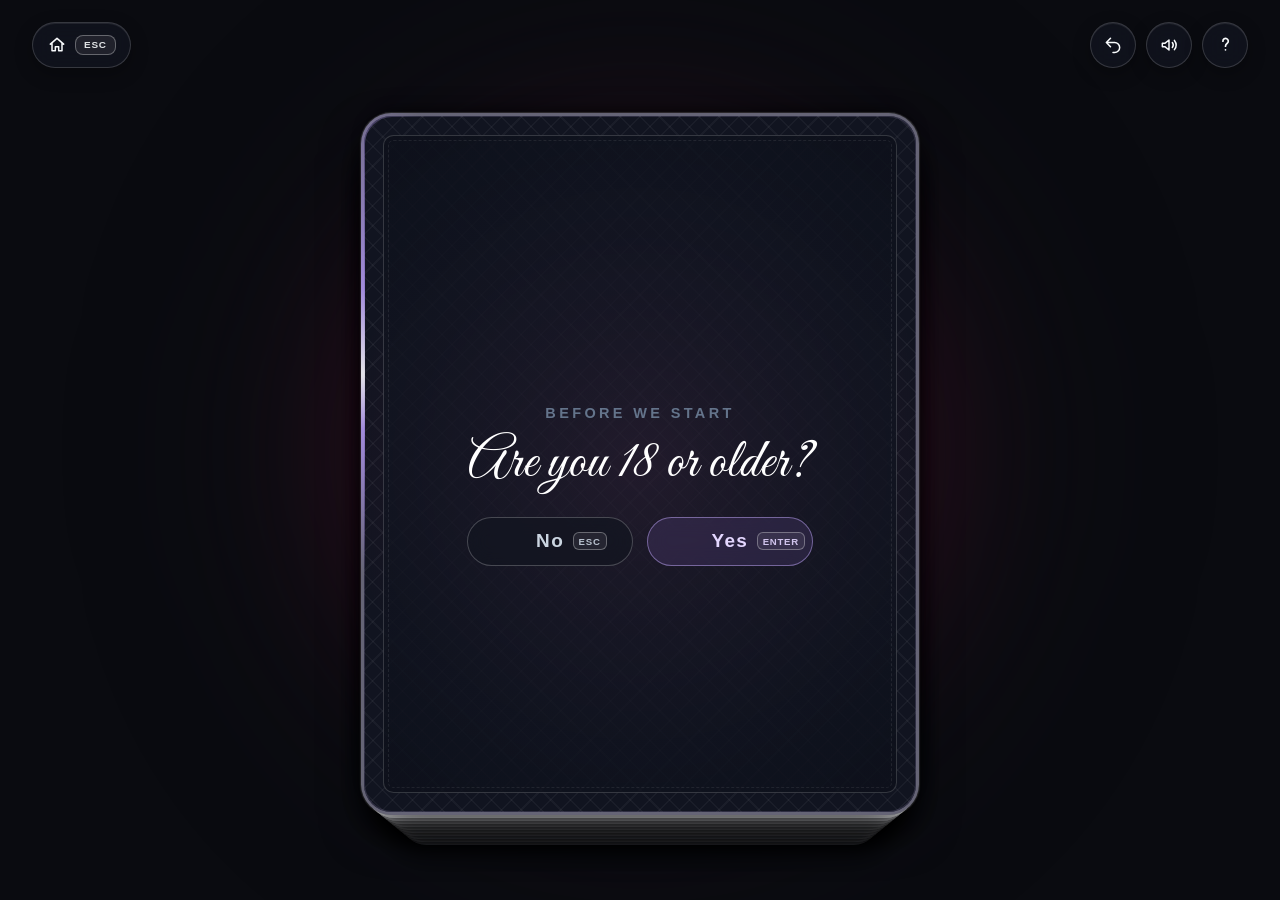
==== index.html @ dd9c55d2 "Rewrite the Shots & Dares How to Play row around the group's own stake The stake is whatever the tab" ====
<!DOCTYPE html>
<html lang="en">
<head>
  <meta charset="UTF-8">
  <meta name="viewport" content="width=device-width, initial-scale=1.0, maximum-scale=1.0, user-scalable=no, viewport-fit=cover">
  <title>Never Have AI ever • Tinder Swipe Edition</title>
  <meta name="theme-color" content="#0a0b10">
  <meta name="apple-mobile-web-app-capable" content="yes">
  <meta name="apple-mobile-web-app-status-bar-style" content="black-translucent">
  <meta name="apple-mobile-web-app-title" content="NeverHaveAI ever">
  <link rel="apple-touch-icon" href="apple-touch-icon.png">
  <link rel="icon" type="image/jpeg" href="favicon.jpeg">
  <link rel="manifest" href="manifest.json">
  <meta property="og:type" content="website">
  <meta property="og:url" content="https://totalvibe.github.io/NeverHaveAIever/">
  <meta property="og:title" content="Never Have AI ever">
  <meta property="og:description" content="A party game for hilarious confessions, wild stories, and unforgettable nights.">
  <meta property="og:image" content="https://totalvibe.github.io/NeverHaveAIever/images/share-preview.jpg">
  <meta property="og:image:type" content="image/jpeg">
  <meta property="og:image:width" content="1200">
  <meta property="og:image:height" content="1200">
  <meta name="twitter:card" content="summary_large_image">
  <meta name="twitter:title" content="Never Have AI ever">
  <meta name="twitter:description" content="A party game for hilarious confessions, wild stories, and unforgettable nights.">
  <meta name="twitter:image" content="https://totalvibe.github.io/NeverHaveAIever/images/share-preview.jpg">
  <link rel="preconnect" href="https://fonts.googleapis.com">
  <link rel="preconnect" href="https://fonts.gstatic.com" crossorigin>
  <link href="https://fonts.googleapis.com/css2?family=Alex+Brush&family=Baumans&family=Dancing+Script:wght@700&family=Elsie+Swash+Caps:wght@400;900&family=Great+Vibes&display=swap" rel="stylesheet">
  <meta name="description" content="A party game for hilarious confessions, wild stories, and unforgettable nights.">
  <!-- Styles split by component; mobile.css loads last so responsive overrides win -->
  <link rel="stylesheet" href="base.css?v=163">
  <link rel="stylesheet" href="cards.css?v=154">
  <link rel="stylesheet" href="piles.css?v=237">
  <link rel="stylesheet" href="mobile.css?v=178">
</head>
<body class="game-waiting">

  <!-- Dynamic Ambient Glow Background -->
  <div class="ambient-glow" id="ambient-glow"></div>

  <div class="cheers-overlay" id="cheers-overlay" aria-hidden="true">
    <img class="cheers-image cheers-counterpart" src="images/angel.webp" alt="">
    <img class="cheers-image cheers-devil" src="images/devil.webp" alt="">
  </div>

  <!-- Particle Confetti Canvas -->
  <canvas id="confetti-canvas"></canvas>

  <!-- Top Navigation Bar -->
  <header class="app-header">
    <div class="header-nav">
      <button class="icon-btn home-btn" id="home-btn" type="button" title="Home: choose a game (Esc)" aria-label="Home: choose a game (Esc)">
        <svg viewBox="0 0 24 24" aria-hidden="true">
          <path d="M4 11 12 4l8 7M6 10v9h4v-5h4v5h4v-9" />
        </svg>
        <kbd class="key-cue">ESC</kbd>
      </button>
    </div>

    <div class="header-actions">
      <div id="toast" role="status" aria-live="polite"></div>
      <button class="icon-btn" id="undo-btn" title="Undo previous card (Z)" aria-label="Undo previous card">
        <svg viewBox="0 0 24 24" aria-hidden="true">
          <path d="M9 14 4 9l5-5M4 9h10a6 6 0 0 1 0 12h-2" />
        </svg>
      </button>

      <!-- Sound Effects Toggle -->
      <button class="icon-btn" id="sound-toggle-btn" title="Toggle Sound (M)" aria-label="Toggle Sound">
        <svg viewBox="0 0 24 24" aria-hidden="true">
          <path d="M4 10v4h3l5 4V6l-5 4H4Z" />
          <path d="M16 9a5 5 0 0 1 0 6M18.5 6.5a9 9 0 0 1 0 11" />
        </svg>
      </button>

      <!-- How to play / info -->
      <button class="icon-btn" id="info-btn" title="How to play" aria-label="How to play">
        <svg viewBox="0 0 24 24" aria-hidden="true">
          <path d="M9.3 8.5a2.8 2.8 0 1 1 4.5 2.2c-1.2.9-1.8 1.4-1.8 3M12 17.5v.1" />
        </svg>
      </button>
    </div>
  </header>

  <!-- Main Game Arena with 4 Directional Emoji Targets & Tinder Card Deck -->
  <main class="game-arena intro-hidden">
    
    <!-- TOP TARGET: 😈 Spicy (Wild, intimate, cheeky secrets) -->
    <button class="target-btn target-top" id="target-top" title="Drag UP or Tap for Spicy & Wild">
      <span class="arrow-indicator">▲</span>
      <span class="emoji">😈</span>
      <span class="label">Spicy</span>
    </button>

    <!-- LEFT TARGET: 😳 Awkward & Cringe -->
    <button class="target-btn target-left" id="target-left" title="Drag LEFT or Tap for Awkward & Cringe">
      <span class="emoji">😳</span>
      <span class="label">Cringe</span>
      <span class="arrow-indicator">◄</span>
    </button>

    <!-- CENTER: Tinder-Style Interactive Card Deck -->
    <div class="card-stack" id="card-stack">
      <!-- Cards rendered and animated dynamically via app.js -->
    </div>

    <!-- Shot dare time: intro, timed sentences, then the dare choice -->
    <div class="shot-wrap" id="shot-wrap">
      <div class="shot-slot" id="shot-slot">
      </div>
      <div class="shot-dares" id="shot-dares" hidden>
        <p class="shot-dares-title">Pick a dare</p>
        <div class="shot-dare-row">
          <div class="shot-dare" role="button" tabindex="0" aria-label="Dare card 1">
            <span class="shot-dare-inner">
              <span class="shot-dare-back" aria-hidden="true"><span class="dare-back-emoji"></span></span>
              <span class="shot-dare-front"><span class="shot-dare-text"></span><button class="dare-again" type="button"><kbd class="key-cue">SPACE</kbd><svg viewBox="0 0 24 24" aria-hidden="true"><path d="M5 4h14l-2 17H7z" /><path d="M6.3 9.5h11.4" /></svg><span>Pick again: 1 shot</span></button></span>
            </span>
          </div>
          <div class="shot-dare" role="button" tabindex="0" aria-label="Dare card 2">
            <span class="shot-dare-inner">
              <span class="shot-dare-back" aria-hidden="true"><span class="dare-back-emoji"></span></span>
              <span class="shot-dare-front"><span class="shot-dare-text"></span><button class="dare-again" type="button"><kbd class="key-cue">SPACE</kbd><svg viewBox="0 0 24 24" aria-hidden="true"><path d="M5 4h14l-2 17H7z" /><path d="M6.3 9.5h11.4" /></svg><span>Pick again: 1 shot</span></button></span>
            </span>
          </div>
          <div class="shot-dare" role="button" tabindex="0" aria-label="Dare card 3">
            <span class="shot-dare-inner">
              <span class="shot-dare-back" aria-hidden="true"><span class="dare-back-emoji"></span></span>
              <span class="shot-dare-front"><span class="shot-dare-text"></span><button class="dare-again" type="button"><kbd class="key-cue">SPACE</kbd><svg viewBox="0 0 24 24" aria-hidden="true"><path d="M5 4h14l-2 17H7z" /><path d="M6.3 9.5h11.4" /></svg><span>Pick again: 1 shot</span></button></span>
            </span>
          </div>
        </div>
      </div>
    </div>

    <!-- Start bar: CUSTOMIZE and START, shared by all three games while waiting at the intro card.
         The mode's own in-game controls (arrows pill, classic keys) appear once START is pressed. -->
    <div class="shot-controls">
        <div class="next-pill dare-pill" id="dare-pill" role="group" aria-label="Choose a dare" hidden>
          <button class="next-arrow" type="button" id="dare-prev" aria-label="Previous dare">
            <svg viewBox="0 0 24 24" aria-hidden="true"><path d="M15 6l-6 6 6 6" /></svg>
          </button>
          <button class="next-arrow" type="button" id="dare-pick"><kbd class="key-cue">SPACE</kbd><span>Pick</span></button>
          <button class="next-arrow" type="button" id="dare-next" aria-label="Next dare">
            <svg viewBox="0 0 24 24" aria-hidden="true"><path d="M9 6l6 6-6 6" /></svg>
          </button>
        </div>
        <div class="shot-actions is-split" id="shot-actions">
          <button class="customise-btn shot-customise" id="shot-customise" type="button">
            <svg viewBox="0 0 24 24" aria-hidden="true">
              <path d="M12 2.8 13.9 9l6.3 2-6.3 2-1.9 6.2L10.1 13 3.8 11l6.3-2L12 2.8Z" />
              <path d="m19 14 .9 2.4 2.3.8-2.3.8L19 20.5l-.8-2.5-2.4-.8 2.4-.8.8-2.4Z" />
            </svg>
            <span>CUSTOMIZE</span>
            <kbd class="key-cue">ENTER</kbd>
          </button>
          <button class="btn-primary shot-action" id="shot-action" type="button"><kbd class="key-cue">SPACE</kbd><span class="btn-label">START</span></button>
        </div>
    </div>

    <!-- Who most likely: minimal arrows at the bottom right, same as a swipe left or right.
         Indeed lives on the card itself (Enter); Next answers to Space or →. -->
    <div class="next-pill" id="next-pill" role="group" aria-label="Move through the cards">
      <button class="next-arrow" type="button" data-dir="left" aria-label="Undo">
        <svg viewBox="0 0 24 24" aria-hidden="true"><path d="M15 6l-6 6 6 6" /></svg>
        <span>Undo</span>
      </button>
      <button class="next-arrow" type="button" data-dir="right" id="pill-next" aria-label="Next card (Space or →)">
        <kbd class="key-cue">SPACE</kbd>
        <span>Next</span>
        <svg viewBox="0 0 24 24" aria-hidden="true"><path d="M9 6l6 6-6 6" /></svg>
      </button>
    </div>

    <!-- RIGHT TARGET: 🥳 Party & Chaos -->
    <button class="target-btn target-right" id="target-right" title="Drag RIGHT or Tap for Party & Chaos">
      <span class="emoji">🥳</span>
      <span class="label">Party</span>
      <span class="arrow-indicator">►</span>
    </button>

    <!-- BOTTOM TARGET: 😇 Wholesome & Quirky -->
    <button class="target-btn target-bottom" id="target-bottom" title="Drag DOWN or Tap for Wholesome & Quirky">
      <span class="arrow-indicator">▼</span>
      <span class="emoji">😇</span>
      <span class="label">Wholesome</span>
    </button>
  </main>

  <!-- Classic on widescreen only: the random-card button, bottom left -->
  <div class="classic-keys" aria-hidden="false">
    <button class="classic-random" id="classic-random" type="button">
      <kbd class="kbd">SPACE</kbd><span>Random card</span>
    </button>
  </div>

  <!-- Info & Game Rules Modal -->
  <div class="modal-overlay" id="info-modal" data-context="classic">
    <div class="modal-content info-reverse">
      <div class="vector-pattern" aria-hidden="true"></div>
      <div class="info-reverse-frame">
        <button class="modal-close" id="close-info-btn" type="button" aria-label="Close">✕</button>

        <div class="info-fixed-top">
          <div class="info-reverse-head">
            <div class="crest-diamond" aria-hidden="true">
              <svg viewBox="0 0 24 24">
                <path d="M12 2.8 13.9 9l6.3 2-6.3 2-1.9 6.2L10.1 13 3.8 11l6.3-2L12 2.8Z" />
                <path d="m19 14 .9 2.4 2.3.8-2.3.8L19 20.5l-.8-2.5-2.4-.8 2.4-.8.8-2.4Z" />
              </svg>
            </div>
            <h2 class="info-reverse-title" id="info-modal-title">How to play</h2>
          </div>
        </div>

        <div class="info-scroll">
          <div class="info-cat-list">
            <div class="info-cat info-cat--conversation" data-ctx="deck">
              <div class="info-cat-main">
                <span class="info-cat-emoji" aria-hidden="true">💬</span>
                <div class="info-cat-text">
                  <span class="info-cat-name">Games to kickstart conversations</span>
                  <p>Pick a game, then talk, laugh and find out what your friends have done. The fun happens in the room.</p>
                </div>
              </div>
            </div>

            <div class="info-cat info-cat--classic" data-ctx="classic">
              <div class="info-cat-main">
                <span class="info-cat-emoji" aria-hidden="true">🎲</span>
                <div class="info-cat-text">
                  <span class="info-cat-name">Classic Never Have I Ever</span>
                  <p>Read each card out loud: "Never have I ever...". If you have done it, own it, tap Done It and tell the story.</p>
                </div>
              </div>
            </div>

            <div class="info-cat info-cat--mostlikely" data-ctx="most-likely">
              <div class="info-cat-main">
                <span class="info-cat-emoji" aria-hidden="true">🎲</span>
                <div class="info-cat-text">
                  <span class="info-cat-name">Who's Most Likely</span>
                  <p>A card asks "Who's most likely to...". Everyone points at the person it fits best, then swipe or use the arrows to go on.</p>
                </div>
              </div>
            </div>

            <div class="info-cat info-cat--shotgame" data-ctx="shot-dare">
              <div class="info-cat-main">
                <span class="info-cat-emoji" aria-hidden="true">🎲</span>
                <div class="info-cat-text">
                  <span class="info-cat-name">Shots &amp; Dares</span>
                  <p>The group agrees what every hit costs — 5 shots, 3 sips, 4 candies, whatever you decide together. When the goal is reached, tap SOMEONE LOST! and the loser picks a dare from three cards, then pays the stake.</p>
                </div>
              </div>
            </div>

            <div class="info-cat info-cat--install" id="info-install-row" data-ctx="deck classic most-likely shot-dare">
              <div class="info-cat-main">
                <span class="info-cat-emoji" aria-hidden="true">📲</span>
                <div class="info-cat-text">
                  <span class="info-cat-name">Get the full app experience</span>
                  <p>Android: tap Install app, or ⋮ then Add to Home screen.<br>
                    iPhone: Share, then Add to Home Screen.</p>
                  <button class="info-install-btn" id="info-install-btn" type="button" hidden>Install app</button>
                </div>
              </div>
            </div>

            <div class="info-cat info-cat--tap" data-ctx="deck classic most-likely shot-dare">
              <div class="info-cat-main">
                <span class="info-cat-emoji" aria-hidden="true">👆🏼</span>
                <div class="info-cat-text">
                  <span class="info-cat-name">Tap or Swipe</span>
                  <p id="info-tap-text"></p>
                </div>
              </div>
            </div>

            <div class="info-cat info-cat--keys" data-ctx="deck classic most-likely shot-dare">
              <div class="info-cat-main">
                <span class="info-cat-emoji" aria-hidden="true">💻</span>
                <div class="info-cat-text">
                  <span class="info-cat-name">Keyboard</span>
                  <p id="info-keys-text"></p>
                </div>
              </div>
            </div>

            <div class="info-cat info-cat--responsible" data-ctx="deck classic most-likely shot-dare">
              <div class="info-cat-main">
                <span class="info-cat-emoji" aria-hidden="true">🥤</span>
                <div class="info-cat-text">
                  <span class="info-cat-name">Drink responsibly</span>
                  <p>Pace yourself, drink water in between, and skip anything that doesn't feel right. Nobody has to drink.</p>
                </div>
              </div>
            </div>

          </div>

          <p class="info-attribution">© 2026 Molleví · <a href="https://www.mollevi.com" target="_blank" rel="noopener noreferrer">mollevi.com</a> · <a href="privacy.html">Privacy</a></p>
        </div>

        <div class="info-modal-actions">
          <button class="btn-primary info-customise-btn" id="info-customise-btn" type="button">
            <svg viewBox="0 0 24 24" aria-hidden="true">
              <path d="M12 2.8 13.9 9l6.3 2-6.3 2-1.9 6.2L10.1 13 3.8 11l6.3-2L12 2.8Z" />
              <path d="m19 14 .9 2.4 2.3.8-2.3.8L19 20.5l-.8-2.5-2.4-.8 2.4-.8.8-2.4Z" />
            </svg>
            <span>CUSTOMIZE</span>
            <kbd class="key-cue">ENTER</kbd>
          </button>
          <button class="btn-primary" id="info-lets-play-btn" type="button">
            <span>LET'S PLAY!</span>
            <kbd class="key-cue">SPACE</kbd>
          </button>
        </div>
      </div>
    </div>
  </div>

  <!-- Deck screen: choose a game (after the age question, and from Home). Arrow keys pick, PLAY starts. -->
  <div class="modal-overlay deck-screen" id="mode-modal" role="dialog" aria-modal="true" aria-labelledby="deck-title">
    <div class="vector-pattern deck-bg" aria-hidden="true"></div>
    <div class="deck-topbar">
      <button class="icon-btn deck-sound-btn" id="deck-sound-btn" type="button" title="Toggle Sound (M)" aria-label="Toggle Sound"></button>
      <button class="icon-btn" id="deck-info-btn" type="button" title="How to play" aria-label="How to play">
        <svg viewBox="0 0 24 24" aria-hidden="true"><path d="M9.3 8.5a2.8 2.8 0 1 1 4.5 2.2c-1.2.9-1.8 1.4-1.8 3M12 17.5v.1" /></svg>
      </button>
    </div>
    <div class="deck-inner">
      <div class="deck-hero">
        <div class="crest-diamond deck-crest" aria-hidden="true">
          <svg viewBox="0 0 24 24">
            <path d="M12 2.8 13.9 9l6.3 2-6.3 2-1.9 6.2L10.1 13 3.8 11l6.3-2L12 2.8Z" />
            <path d="m19 14 .9 2.4 2.3.8-2.3.8L19 20.5l-.8-2.5-2.4-.8 2.4-.8.8-2.4Z" />
          </svg>
        </div>
        <div class="emblem-title deck-hero-title" id="deck-title">
          <span class="cursive-line">Never Have</span>
          <span class="cursive-line">Ai Ever</span>
        </div>
      </div>
      <p class="deck-caption">Choose your game</p>
      <div class="deck-list" role="group" aria-label="Game decks">
        <div class="deck-tile">
          <div class="mode-option deck-option" role="button" tabindex="0" data-mode="classic" aria-pressed="true">
            <span class="vector-pattern deck-option-bg" aria-hidden="true"></span>
            <span class="deck-frame" aria-hidden="true"></span>
            <span class="deck-emoji" aria-hidden="true">🍻</span>
            <span class="deck-text">
              <span class="mode-name">Classic</span>
              <span class="mode-desc">Drink if <strong>you've</strong> done it,<br>the perfect icebreaker game.</span>
            </span>
          </div>
        </div>
        <div class="deck-tile">
          <div class="mode-option deck-option" role="button" tabindex="0" data-mode="most-likely" aria-pressed="false">
            <span class="vector-pattern deck-option-bg" aria-hidden="true"></span>
            <span class="deck-frame" aria-hidden="true"></span>
            <span class="deck-emoji" aria-hidden="true">🎯</span>
            <span class="deck-text">
              <span class="mode-name">Who's Most<br>Likely</span>
              <span class="mode-desc">The majority selects who<br>drinks by pointing at them.</span>
            </span>
          </div>
        </div>
        <div class="deck-tile">
          <div class="mode-option deck-option" role="button" tabindex="0" data-mode="shot-dare" aria-pressed="false">
            <span class="vector-pattern deck-option-bg" aria-hidden="true"></span>
            <span class="deck-frame" aria-hidden="true"></span>
            <span class="deck-emoji" aria-hidden="true">🍶</span>
            <span class="deck-text">
              <span class="mode-name">Shots &amp;<br>Dares</span>
              <span class="mode-desc">The group sets the shot goal.<br>Reach it, and the dare begins.</span>
            </span>
          </div>
        </div>
      </div>
    </div>
    <div class="deck-footer">
      <button class="btn-primary deck-play" id="mode-start-btn" type="button"><kbd class="key-cue">SPACE</kbd><span>SELECT</span></button>
    </div>
  </div>

  <div class="modal-overlay" id="customise-modal" role="dialog" aria-modal="true" aria-labelledby="customise-modal-title">
    <div class="modal-content customise-modal-content info-reverse">
      <div class="vector-pattern" aria-hidden="true"></div>
      <div class="info-reverse-frame customise-frame">
      <button class="modal-close customise-modal-close" type="button" aria-label="Close">✕</button>
      <div class="customise-scroll">
      <div class="info-reverse-head">
        <div class="crest-diamond" aria-hidden="true">
          <svg viewBox="0 0 24 24">
            <path d="M12 2.8 13.9 9l6.3 2-6.3 2-1.9 6.2L10.1 13 3.8 11l6.3-2L12 2.8Z" />
            <path d="m19 14 .9 2.4 2.3.8-2.3.8L19 20.5l-.8-2.5-2.4-.8 2.4-.8.8-2.4Z" />
          </svg>
        </div>
        <h2 class="info-reverse-title" id="customise-modal-title">Who is playing?</h2>
      </div>
      <div class="customise-audience-grid" role="group" aria-label="Preview audience options">
        <button class="customise-audience-option" type="button" aria-pressed="false">Mostly men</button>
        <button class="customise-audience-option" type="button" aria-pressed="false">Mostly women</button>
        <button class="customise-audience-option" type="button" aria-pressed="false">LGBTQ+</button>
        <button class="customise-audience-option" type="button" aria-pressed="false">Couples</button>
        <button class="customise-audience-option" type="button" aria-pressed="false">Coworkers</button>
        <button class="customise-audience-option" type="button" aria-pressed="false">Family</button>
      </div>
      <div class="customise-level-control">
        <div class="customise-level-heading">
          <label for="customise-level-slider">Card intensity</label>
        </div>
        <div class="customise-level-slider-wrap">
          <div class="customise-level-track" aria-hidden="true"></div>
          <input class="customise-level-slider" id="customise-level-slider" type="range" min="0" max="2" step="1" value="1" aria-valuetext="Spicy">
          <span class="customise-level-thumb" aria-hidden="true">😈</span>
        </div>
        <div class="customise-level-options" aria-hidden="true">
          <div class="customise-level-option" data-level="cheeky">
            <span>Cheeky</span>
          </div>
          <div class="customise-level-option is-current" data-level="spicy">
            <span>Spicy</span>
          </div>
          <div class="customise-level-option" data-level="unhinged">
            <span>Unhinged</span>
          </div>
        </div>
      </div>
      <label class="customise-description-label" for="customise-group-description">Describe your group</label>
      <div class="customise-description-wrap">
        <textarea class="customise-group-description" id="customise-group-description" rows="2" maxlength="70" placeholder=""></textarea>
      </div>
      <p class="customise-preview-note">Your group description is never saved or sent anywhere.</p>
      </div>
      <div class="customise-actions">
        <button class="customise-skip-btn" type="button"><span>Skip</span><kbd class="key-cue">DEL</kbd></button>
        <button class="btn-primary customise-modal-done" type="button">
        <svg class="customise-save-sparkle" viewBox="0 0 24 24" aria-hidden="true">
          <path d="M12 2.8 13.9 9l6.3 2-6.3 2-1.9 6.2L10.1 13 3.8 11l6.3-2L12 2.8Z" />
          <path d="m19 14 .9 2.4 2.3.8-2.3.8L19 20.5l-.8-2.5-2.4-.8 2.4-.8 2.4Z" />
        </svg>
        <span>SAVE AND PLAY</span>
        <kbd class="key-cue">ENTER</kbd>
        </button>
      </div>
      </div>
      </div>
    </div>

  <!-- Fade to Black Transition Curtain -->
  <div class="screen-fade-curtain" id="screen-fade-curtain" aria-hidden="true"></div>

  <script type="module" src="app.js?v=123"></script>
</body>
</html>
---- base.css ----
/*
 * base.css - foundation: tokens/reset, app shell (header, arena, target buttons),
 * toasts, modals & pop-ups (How to Play / Customise), confetti, and desktop scaling.
 * Loaded first; mobile.css loads last so responsive overrides stay intact.
 */

/* Modern Tinder-style UI for Never Have I Ever • Clean Minimalist Mobile-First Edition */

:root {
  --bg-dark: #0a0b10;
  --bg-card: #151824;
  --bg-card-border: rgba(255, 255, 255, 0.22);
  --text-main: #f8fafc;
  --text-muted: #94a3b8;
  --text-dim: #64748b;
  
  /* Category Colors */
  --color-spicy: #ff2d75;
  --color-spicy-glow: rgba(255, 45, 117, 0.45);
  --color-cringe: #ff922b;
  --color-cringe-glow: rgba(255, 146, 43, 0.45);
  --color-party: #20c997;
  --color-party-glow: rgba(32, 201, 151, 0.45);
  --color-wholesome: #748ffc;
  --color-wholesome-glow: rgba(116, 143, 252, 0.45);

  --font-sans: -apple-system, BlinkMacSystemFont, "SF Pro Display", "Segoe UI", Roboto, Helvetica, Arial, sans-serif;
  /* Softer than a literal mobile-proportion match (~5% of card width on big
     screens); goes up from mobile but stays clearly less round than before */
  --radius-card: clamp(22px, 3.4vmin, 68px);
  /* Prominent card/button stroke (~0.6% of a mobile card). Thin 1px accents stay in px */
  --stroke-card: clamp(2px, 0.4vmin, 9px);
  --radius-pill: 9999px;
  --shadow-card: 0 16px 40px -10px rgba(0, 0, 0, 0.75), 0 0 1px 1px rgba(255, 255, 255, 0.12);

  /* ---- Classic card-corner recipe (the "real-life card" edge) ----
     See design/CARD-CORNER-EFFECT.md for the full layered spec:
     outer stroke + 1px halo, crosshatch texture band, faint solid frame,
     and a discontinuous (dashed) stitch line whose corners pinch tighter
     than the outer radius, like a printed card. */
  --corner-halo: 0 0 1px 1px rgba(255, 255, 255, 0.16);
  --corner-stitch-inset: clamp(6px, 1vmin, 16px);
  --corner-stitch-stroke: clamp(1px, 0.14vmin, 2px);
  --corner-stitch-color: rgba(255, 255, 255, 0.05);
  --corner-stitch-radius: calc(var(--radius-card) - clamp(9px, 1.1vmin, 20px) - var(--corner-stitch-stroke) - 2 * clamp(4px, 0.6vmin, 11px));
  /* Square-corner variants: inner borders pinched into a near-square fit,
     like the stitched corner of a printed card. Floors sit high enough that
     small screens (where 0.9vmin/0.6vmin fall below them) still round the
     inner borders into the tile's 24px outer corner; wider screens resolve
     the fluid/capped values unchanged. */
  --corner-frame-radius-square: clamp(10px, 0.9vmin, 12px);
  --corner-stitch-radius-square: clamp(6px, 0.6vmin, 8px);
  /* Thinner strokes for the recipe's inner lines and for deck-screen cards */
  --stroke-deck: clamp(1.5px, 0.22vmin, 4px);
  --stroke-deck-pile: clamp(1px, 0.15vmin, 2.5px);
  --corner-frame-stroke: clamp(1px, 0.15vmin, 2.5px);

  /* Pop-up type scale: one knob for every pop-up font. Each font is
     calc(var(--popup-type-scale) * clamp(...)); large screens breathe a bit more. */
  --popup-type-scale: 1;

  /* Safe Area Support */
  --sat: env(safe-area-inset-top, 0px);
  --sab: env(safe-area-inset-bottom, 0px);
  --sal: env(safe-area-inset-left, 0px);
  --sar: env(safe-area-inset-right, 0px);
}

* {
  box-sizing: border-box;
  margin: 0;
  padding: 0;
  user-select: none;
  -webkit-user-select: none;
  -webkit-touch-callout: none;
  -webkit-tap-highlight-color: transparent;
}

/* Pop-up type scale knob: slightly larger type on large screens and TVs.
   Every pop-up font multiplies its clamp by this variable, so bumping the
   knob retunes the whole pop-up type at once. */

@media (min-width: 1280px) {
  :root {
    --popup-type-scale: 1.15;
  }
}

html, body {
  width: 100%;
  height: 100%;
  height: 100vh;
  height: 100dvh;
  overflow: hidden;
  overscroll-behavior: none;
}

body {
  font-family: var(--font-sans);
  background-color: var(--bg-dark);
  color: var(--text-main);
  position: fixed;
  top: 0;
  left: 0;
  right: 0;
  bottom: 0;
  display: flex;
  flex-direction: column;
  justify-content: space-between;
  padding-top: var(--sat);
  padding-bottom: var(--sab);
  padding-left: var(--sal);
  padding-right: var(--sar);
}

@keyframes unhinged-screen-shake {
  0%, 100% { transform: translate3d(0, 0, 0); }
  12% { transform: translate3d(-7px, 2px, 0); }
  24% { transform: translate3d(7px, -2px, 0); }
  36% { transform: translate3d(-6px, -1px, 0); }
  48% { transform: translate3d(6px, 2px, 0); }
  60% { transform: translate3d(-4px, -1px, 0); }
  72% { transform: translate3d(4px, 1px, 0); }
  84% { transform: translate3d(-2px, 0, 0); }
}

/* Ambient dynamic background glow */

.ambient-glow {
  position: absolute;
  top: 50%;
  left: 50%;
  transform: translate(-50%, -50%);
  width: 90vmin;
  max-width: 1200px;
  height: 90vmin;
  max-height: 1200px;
  border-radius: 50%;
  background: radial-gradient(circle, rgba(255, 45, 117, 0.16) 0%, rgba(32, 201, 151, 0.08) 50%, transparent 75%);
  filter: blur(85px);
  pointer-events: none;
  z-index: 0;
  transition: background 0.6s cubic-bezier(0.2, 0.8, 0.2, 1);
}

#info-btn svg {
  width: 23px;
  height: 23px;
}

.icon-btn:hover {
  background: rgba(30, 34, 48, 0.84);
  border-color: rgba(255, 255, 255, 0.24);
  box-shadow: 0 8px 22px rgba(0, 0, 0, 0.34), inset 0 1px 0 rgba(255, 255, 255, 0.12);
  transform: scale(1.08);
}

.icon-btn:active {
  transform: scale(0.92);
}

/* =========================================================
   ARENA & RESPONSIVE LATERAL BUTTONS (SPACED ON WIDESCREEN)
   ========================================================= */

.game-arena {
  position: relative;
  flex: 1;
  display: flex;
  align-items: center;
  justify-content: center;
  /* Fills phones; on widescreen it widens with the viewport height so the side targets
     stay generously spaced around the card on monitors and TVs */
  max-width: min(96vw, calc(100dvh * 1.35));
  width: 100%;
  margin: 0 auto;
  padding: clamp(8px, 1.8vh, 16px) clamp(8px, 2vw, 24px);
  z-index: 10;
  perspective: 1200px;
  min-height: 0;
  touch-action: none;
}

/* Directional Target Buttons */

.target-btn {
  --target-dark-gradient: linear-gradient(to bottom, rgba(21, 24, 36, 0), rgba(21, 24, 36, 0.92));
  --target-edge-gradient: linear-gradient(to bottom, rgba(255, 255, 255, 0), rgba(255, 255, 255, 0.95));
  --target-glow: rgba(255, 255, 255, 0.18);
  /* Corners & edges breathe with the viewport, like the cards' radius/stroke variables */
  --radius-target: clamp(16px, 2.2vmin, 52px);
  --stroke-target: clamp(2px, 0.4vmin, 8px);
  position: absolute;
  z-index: 25;
  display: flex;
  flex-direction: column;
  align-items: center;
  justify-content: center;
  gap: 3px;
  background-color: transparent;
  background-image: var(--target-dark-gradient);
  background-clip: padding-box;
  backdrop-filter: blur(14px);
  -webkit-backdrop-filter: blur(14px);
  border: 0 solid transparent;
  border-radius: var(--radius-target);
  padding: 8px 12px;
  cursor: pointer;
  transition: all 0.22s cubic-bezier(0.175, 0.885, 0.32, 1.275);
  box-shadow: 0 6px 20px rgba(0, 0, 0, 0.3);
  touch-action: manipulation;
  isolation: isolate;
}

.game-arena.intro-hidden .target-btn {
  opacity: 0;
  visibility: hidden;
  pointer-events: none;
}

.game-arena.level-up-active .target-top,
.game-arena.level-up-active .target-bottom {
  opacity: 0;
  visibility: hidden;
  pointer-events: none;
}

.game-arena.level-up-active .target-left .emoji,
.game-arena.level-up-active .target-right .emoji {
  color: #fff;
}

.game-arena.intro-revealed .target-top {
  --intro-x: 0px;
  --intro-y: -12px;
  animation-delay: 0ms;
}

.game-arena.intro-revealed .target-right {
  --intro-x: 12px;
  --intro-y: 0px;
  animation-delay: 360ms;
}

.game-arena.intro-revealed .target-bottom {
  --intro-x: 0px;
  --intro-y: 12px;
  animation-delay: 720ms;
}

.game-arena.intro-revealed .target-left {
  --intro-x: -12px;
  --intro-y: 0px;
  animation-delay: 1080ms;
}

@keyframes target-intro-reveal {
  from {
    opacity: 0;
    scale: 0.82;
    translate: var(--intro-x) var(--intro-y);
  }
  to {
    opacity: 1;
    scale: 1;
    translate: 0 0;
  }
}

@keyframes target-intro-hide {
  to {
    opacity: 0;
    scale: 0.9;
  }
}

.target-btn::after {
  position: absolute;
  z-index: -1;
  content: "";
  pointer-events: none;
}

.target-btn::after {
  opacity: 0;
  filter: blur(7px);
  transition: opacity 0.22s ease;
}

.target-btn .emoji {
  /* Fluid with the window: grows boldly on monitors and TVs, mobile untouched */
  font-size: clamp(2.25rem, min(6.8vw, 5.2vh), 6rem);
  line-height: 1;
  transition: transform 0.2s ease;
  filter: drop-shadow(0 2px 4px rgba(0, 0, 0, 0.4));
}

.target-btn .label {
  font-size: clamp(0.72rem, 2vw, 1.6rem);
  font-weight: 700;
  text-transform: uppercase;
  letter-spacing: 0.5px;
  color: var(--text-muted);
  white-space: nowrap;
  transition: color 0.2s ease;
}

.target-btn .arrow-indicator {
  font-size: clamp(0.65rem, 1.5vh, 1.35rem);
  opacity: 0.6;
  color: var(--text-dim);
  transition: all 0.2s ease;
}

@keyframes keyboard-arrow-pop {
  0%, 100% {
    transform: scale(1);
    filter: drop-shadow(0 0 0 transparent);
  }
  38% {
    transform: scale(1.9);
    filter: drop-shadow(0 0 7px var(--target-accent));
  }
}

/* Top & Bottom Targets */

.target-btn.target-top {
  --target-accent: var(--color-spicy);
  --target-dark-gradient: linear-gradient(to bottom, rgba(21, 24, 36, 0), rgba(21, 24, 36, 0.92));
  --target-edge-gradient: linear-gradient(to bottom, rgba(255, 45, 117, 0), rgba(255, 45, 117, 0.95));
  --target-glow: rgba(255, 45, 117, 0.2);
  top: clamp(6px, 1vh, 12px);
  left: 50%;
  transform: translateX(-50%);
  flex-direction: row;
  padding: clamp(6px, 1vh, 8px) clamp(14px, 3vw, 20px);
  gap: 8px;
  border-bottom: var(--stroke-target) solid rgba(255, 45, 117, 0.72);
}

.target-btn.target-top::after {
  right: 18%;
  bottom: clamp(-26px, -1.4vmin, -14px);
  left: 18%;
  height: clamp(22px, 2.2vmin, 54px);
  background: radial-gradient(ellipse at top, var(--target-glow), transparent 72%);
}

.target-btn.target-bottom::after {
  top: clamp(-26px, -1.4vmin, -14px);
  right: 18%;
  left: 18%;
  height: clamp(22px, 2.2vmin, 54px);
  background: radial-gradient(ellipse at bottom, var(--target-glow), transparent 72%);
}

/* Lateral Targets (Cringe & Party): Generously spaced apart on widescreen, snug on mobile */

.target-btn.target-left {
  --target-accent: var(--color-cringe);
  --target-dark-gradient: linear-gradient(to right, rgba(21, 24, 36, 0), rgba(21, 24, 36, 0.92));
  --target-edge-gradient: linear-gradient(to right, rgba(255, 146, 43, 0), rgba(255, 146, 43, 0.95));
  --target-glow: rgba(255, 146, 43, 0.2);
  /* Keep the side targets tucked toward the arena edges across screen sizes. */
  left: clamp(0px, 1.2vw, 18px);
  top: calc(50% - 24px);
  transform: translateY(-50%);
  width: clamp(52px, min(8vw, 13vh), 180px);
  height: clamp(90px, 14vh, 350px);
  padding: clamp(16px, 2.4vh, 56px) 4px;
  border-right: var(--stroke-target) solid rgba(255, 146, 43, 0.72);
  gap: 8px;
}

.target-btn.target-left::after {
  top: 18%;
  right: clamp(-26px, -1.4vmin, -14px);
  bottom: 18%;
  width: clamp(22px, 2.2vmin, 54px);
  background: radial-gradient(ellipse at left, var(--target-glow), transparent 72%);
}

.target-btn.target-right {
  --target-accent: var(--color-party);
  --target-dark-gradient: linear-gradient(to left, rgba(21, 24, 36, 0), rgba(21, 24, 36, 0.92));
  --target-edge-gradient: linear-gradient(to left, rgba(32, 201, 151, 0), rgba(32, 201, 151, 0.95));
  --target-glow: rgba(32, 201, 151, 0.2);
  /* Keep the side targets tucked toward the arena edges across screen sizes. */
  right: clamp(0px, 1.2vw, 18px);
  top: calc(50% - 24px);
  transform: translateY(-50%);
  width: clamp(52px, min(8vw, 13vh), 180px);
  height: clamp(90px, 14vh, 350px);
  padding: clamp(16px, 2.4vh, 56px) 4px;
  border-left: var(--stroke-target) solid rgba(32, 201, 151, 0.72);
  gap: 8px;
}

.target-btn.target-right::after {
  top: 18%;
  bottom: 18%;
  left: clamp(-26px, -1.4vmin, -14px);
  width: clamp(22px, 2.2vmin, 54px);
  background: radial-gradient(ellipse at right, var(--target-glow), transparent 72%);
}

/* Target Hover / Proximity Highlight States */

.target-btn:hover,
.target-btn.highlight {
  border-width: var(--stroke-target);
  border-color: transparent;
  background-image: var(--target-dark-gradient), var(--target-edge-gradient);
  background-origin: padding-box, border-box;
  background-clip: padding-box, border-box;
}

.target-btn:hover {
  transform: scale(1.08);
  border-color: transparent;
}

.target-btn:hover::after {
  opacity: 0.55;
}

.target-btn.highlight::after {
  opacity: 0.75;
}

.target-btn.target-top:hover,
.target-btn.target-top.highlight {
  transform: translateX(-50%) scale(1.15) !important;
}

.target-btn.target-top.highlight .label,
.target-btn.target-top:hover .label { color: var(--color-spicy); }

.target-btn.target-top.highlight .arrow-indicator,
.target-btn.target-top:hover .arrow-indicator { color: var(--target-accent); opacity: 1; }

.target-btn.target-left:hover,
.target-btn.target-left.highlight {
  transform: translateY(-50%) scale(1.15) !important;
}

.target-btn.target-left.highlight .label,
.target-btn.target-left:hover .label { color: var(--color-cringe); }

.target-btn.target-left.highlight .arrow-indicator,
.target-btn.target-left:hover .arrow-indicator { color: var(--target-accent); opacity: 1; }

.target-btn.target-right:hover,
.target-btn.target-right.highlight {
  transform: translateY(-50%) scale(1.15) !important;
}

.target-btn.target-right.highlight .label,
.target-btn.target-right:hover .label { color: var(--color-party); }

.target-btn.target-right.highlight .arrow-indicator,
.target-btn.target-right:hover .arrow-indicator { color: var(--target-accent); opacity: 1; }

.target-btn.target-bottom:hover,
.target-btn.target-bottom.highlight {
  transform: translateX(-50%) scale(1.15) !important;
}

.target-btn.target-bottom.highlight .label,
.target-btn.target-bottom:hover .label { color: var(--color-wholesome); }

.target-btn.target-bottom.highlight .arrow-indicator,
.target-btn.target-bottom:hover .arrow-indicator { color: var(--target-accent); opacity: 1; }

.target-btn:active {
  transform: scale(0.95) !important;
}

.modal-overlay.active {
  opacity: 1;
  pointer-events: auto;
}

/* Used only for instant backdrop handoffs (How to Play to Customize) */

.modal-overlay.no-fade {
  transition: none;
}

/* ===== Screen fade-to-black transition curtain =====
   Lies over everything during deck → game and pop-up → game handovers.
   Its durations are read by fadeTransition() in app.js — keep them in sync
   by editing only here. */

.screen-fade-curtain {
  position: fixed;
  inset: 0;
  width: 100vw;
  height: 100vh;
  height: 100dvh;
  background-color: #06070c;
  z-index: 99999;
  opacity: 0;
  pointer-events: none;
  transition: opacity 0.45s cubic-bezier(0.4, 0, 0.2, 1);
  will-change: opacity;
}

/* The whole transition swallows input — down, black hold and lift — so taps
   can never land on a screen that is still half-covered or mid-swap */

.screen-fade-curtain.is-running {
  pointer-events: auto;
}

.screen-fade-curtain.is-faded {
  opacity: 1;
}

@media (prefers-reduced-motion: reduce) {
  .screen-fade-curtain {
    transition-duration: 0.05s;
  }
}

/* Temporary layer holding the card while it flips out for the customise pop-up.
   Sits above the modal overlay so the flip stays visible. */

.card-flip-stage {
  position: fixed;
  top: 0;
  left: 0;
  width: 100vw;
  height: 100vh;
  height: 100dvh;
  perspective: 1200px;
  pointer-events: none;
  z-index: 101;
}

.modal-content {
  background: #181b29;
  border: 1px solid rgba(255, 255, 255, 0.14);
  border-radius: 24px;
  width: 100%;
  max-width: 480px;
  max-height: 85vh;
  max-height: 85dvh;
  overflow-y: auto;
  -webkit-overflow-scrolling: touch;
  padding: clamp(18px, 4vw, 26px);
  box-shadow: 0 25px 60px rgba(0, 0, 0, 0.8);
  transform: scale(0.92);
  transition: transform 0.25s cubic-bezier(0.175, 0.885, 0.32, 1.275);
}

.customise-modal-content {
  position: relative;
  padding: clamp(22px, 5vw, 30px);
}

.modal-header.customise-modal-header {
  justify-content: flex-start;
  margin: 0 0 clamp(24px, 4vmin, 60px);
}

.customise-modal-header .modal-title {
  color: var(--text-main);
  font-size: calc(var(--popup-type-scale) * clamp(0.82rem, 1.5vmin, 1.25rem));
  font-weight: 700;
}

.customise-modal-content > .customise-modal-close {
  position: absolute;
  top: clamp(10px, 1.4vmin, 22px);
  right: clamp(10px, 1.4vmin, 22px);
  z-index: 2;
  margin: 0;
}

.customise-modal-message {
  margin-bottom: clamp(16px, 2.2vmin, 30px);
  color: var(--text-muted);
  font-size: calc(var(--popup-type-scale) * clamp(0.92rem, 1.7vmin, 1.4rem));
  line-height: 1.55;
}

.customise-audience-grid {
  display: grid;
  grid-template-columns: repeat(3, minmax(0, 1fr));
  gap: clamp(7px, 1vmin, 14px);
  margin-bottom: clamp(28px, 4.6vmin, 72px);
}

.customise-audience-option {
  min-height: clamp(48px, 5.6vmin, 82px);
  padding: clamp(8px, 1.1vmin, 16px) clamp(6px, 0.9vmin, 14px);
  border: 1px solid rgba(198, 173, 255, 0.24);
  border-radius: clamp(12px, 1.5vmin, 24px);
  background: rgba(130, 96, 190, 0.1);
  color: var(--text-muted);
  font: 700 calc(var(--popup-type-scale) * clamp(0.78rem, 1.5vmin, 1.25rem))/1.2 var(--font-sans);
  cursor: pointer;
  transition: background 0.18s ease, border-color 0.18s ease, color 0.18s ease, box-shadow 0.18s ease;
}

.customise-audience-option:hover,
.customise-audience-option:focus-visible {
  border-color: rgba(198, 173, 255, 0.6);
  background: rgba(130, 96, 190, 0.2);
  color: #e4d7ff;
}

.customise-audience-option[aria-pressed="true"] {
  border-color: rgba(198, 173, 255, 0.76);
  background: rgba(130, 96, 190, 0.3);
  color: #f0e9ff;
  box-shadow: 0 0 14px rgba(164, 125, 255, 0.2), inset 0 1px 0 rgba(255, 255, 255, 0.1);
}

/* Selected fields wear the golden-ratio sparkle border. The layers always
   exist (appended once at startup) but only show in the selected state:
   a ticked audience chip, or the description box while it is focused. */

.customise-audience-option,
.customise-description-wrap {
  position: relative;
  overflow: hidden;
}

.customise-audience-option .card-sparkles,
.customise-description-wrap .card-sparkles {
  display: none;
  /* Sparkles must not poke past the fields' rounded corners */
  border-radius: inherit;
}

.customise-audience-option[aria-pressed="true"] .card-sparkles {
  display: block;
}

/* The description sparkles while focused AND whenever it holds text —
   :has(:not(:placeholder-shown)) tests the textarea inside the wrap, the
   .has-text class is set from JS as a fallback for browsers without :has() */
.customise-description-wrap:focus-within .card-sparkles,
.customise-description-wrap:has(.customise-group-description:not(:placeholder-shown)) .card-sparkles,
.customise-description-wrap.has-text .card-sparkles {
  display: block;
}

/* Filled description stays highlighted after the field loses focus */
.customise-description-wrap:has(.customise-group-description:not(:placeholder-shown)) .customise-group-description,
.customise-description-wrap.has-text .customise-group-description {
  border-color: rgba(198, 173, 255, 0.6);
  background: linear-gradient(135deg, rgba(130, 96, 190, 0.14), rgba(8, 10, 18, 0.6) 58%);
  box-shadow: 0 0 14px rgba(164, 125, 255, 0.14), 0 0 22px rgba(164, 125, 255, 0.12), inset 0 1px 0 rgba(255, 255, 255, 0.05);
}

.customise-description-wrap {
  border-radius: clamp(12px, 1.5vmin, 24px);
}

.customise-level-control {
  margin: 0 0 clamp(28px, 4.6vmin, 72px);
  padding: 0;
}

.customise-level-heading {
  display: flex;
  align-items: center;
  justify-content: space-between;
  gap: 12px;
  margin-bottom: clamp(16px, 2.2vmin, 30px);
}

.customise-level-heading label {
  color: var(--text-main);
  font-size: calc(var(--popup-type-scale) * clamp(0.82rem, 1.5vmin, 1.25rem));
  font-weight: 700;
}

/* Touch area covers the whole bar and a little above and below it */

.customise-level-slider {
  display: block;
  position: absolute;
  top: clamp(-12px, -0.9vmin, -7px);
  left: 0;
  width: 100%;
  height: clamp(64px, 7vmin, 112px);
  margin: 0;
  z-index: 1;
  appearance: none;
  -webkit-appearance: none;
  background: transparent;
  accent-color: transparent;
  opacity: 0;
  cursor: pointer;
  touch-action: pan-y;
}

.customise-level-slider-wrap {
  position: relative;
  display: flex;
  align-items: center;
  justify-content: center;
  height: clamp(56px, 7vmin, 112px);
  margin: clamp(8px, 1.1vmin, 18px) clamp(12px, 1.6vmin, 28px) 2px;
}

/* Two copies of the gradient bar stacked: a bottom copy with heavy blur and a
   top copy with lighter blur, so the bar reads as a soft, layered glow */

.customise-level-track {
  position: absolute;
  inset: 0;
  height: clamp(9px, 1vmin, 16px);
  margin: auto 0;
}

.customise-level-track::before,
.customise-level-track::after {
  content: "";
  position: absolute;
  border-radius: var(--radius-pill);
  background: linear-gradient(90deg, #38d9a9 0%, #38d9a9 18%, #9b5de5 42%, #9b5de5 56%, #ff4d4f 82%, #ff4d4f 100%);
  pointer-events: none;
}

.customise-level-track::before {
  inset: -8px -4px;
  filter: blur(26px) saturate(1.3);
  opacity: 0.85;
}

.customise-level-track::after {
  inset: 0;
  border: 1px solid rgba(255, 255, 255, 0.18);
  box-shadow: inset 0 1px 3px rgba(0, 0, 0, 0.45);
  filter: blur(8px) saturate(1.3);
  opacity: 0.9;
}

.customise-level-slider::-webkit-slider-runnable-track {
  height: 9px;
  border: 1px solid transparent;
  border-radius: var(--radius-pill);
  background: transparent;
}

.customise-level-slider::-moz-range-track {
  height: 9px;
  border: 1px solid transparent;
  border-radius: var(--radius-pill);
  background: transparent;
}

.customise-level-slider::-moz-range-progress {
  border: 0;
  background: transparent;
}

.customise-level-slider::-webkit-slider-thumb {
  width: clamp(22px, 2.6vmin, 40px);
  height: clamp(22px, 2.6vmin, 40px);
  margin-top: calc((clamp(9px, 1vmin, 16px) - clamp(22px, 2.6vmin, 40px)) / 2);
  appearance: none;
  -webkit-appearance: none;
  border: 0;
  border-radius: 50%;
  background: transparent;
}

.customise-level-slider::-moz-range-thumb {
  box-sizing: border-box;
  width: clamp(22px, 2.6vmin, 40px);
  height: clamp(22px, 2.6vmin, 40px);
  border: 0;
  border-radius: 50%;
  background: transparent;
}

.customise-level-thumb {
  position: absolute;
  top: 50%;
  z-index: 2;
  display: grid;
  width: clamp(56px, 6.8vmin, 116px);
  height: clamp(56px, 6.8vmin, 116px);
  place-items: center;
  border: 0;
  border-radius: 50%;
  /* Frosted glass: a dark tint over a strong backdrop blur */
  background: linear-gradient(145deg, rgba(255, 255, 255, 0.12), rgba(30, 31, 44, 0.55) 48%, rgba(12, 13, 20, 0.65));
  -webkit-backdrop-filter: blur(14px) saturate(1.2);
  backdrop-filter: blur(14px) saturate(1.2);
  box-shadow: 0 0 18px 6px var(--marker-glow, rgba(180, 145, 255, 0.42)), 0 0 36px 12px var(--marker-glow-soft, rgba(164, 125, 255, 0.2));
  font-size: clamp(40px, 4.6vmin, 92px);
  line-height: 1;
  pointer-events: none;
  transform: translate(-50%, -50%);
  transition: left 0.12s ease-out, background 0.18s ease, box-shadow 0.18s ease, font-size 0.2s ease;
}

/* The skull glyph draws larger than the other two, so it's set a little smaller */

.customise-level-thumb.is-unhinged {
  font-size: clamp(34px, 4vmin, 78px);
}

.customise-level-thumb::before {
  position: absolute;
  top: clamp(6px, 0.7vmin, 13px);
  left: clamp(12px, 1.4vmin, 24px);
  width: clamp(26px, 2.9vmin, 52px);
  height: clamp(11px, 1.2vmin, 21px);
  border-radius: 50%;
  background: rgba(255, 255, 255, 0.46);
  content: "";
  filter: blur(5px);
  pointer-events: none;
}

.customise-level-slider:active ~ .customise-level-thumb {
  box-shadow: 0 0 24px 8px var(--marker-glow, rgba(180, 145, 255, 0.55)), 0 0 44px 16px var(--marker-glow-soft, rgba(164, 125, 255, 0.28));
  scale: 1.08;
}

.customise-level-slider:focus-visible ~ .customise-level-thumb {
  outline: 2px solid rgba(198, 173, 255, 0.8);
  outline-offset: 4px;
}

.customise-level-options {
  display: grid;
  grid-template-columns: repeat(3, minmax(0, 1fr));
  align-items: start;
  margin: 0 clamp(12px, 1.6vmin, 28px);
  padding: 0 8px;
  text-align: center;
}

.customise-level-option {
  cursor: pointer;
  position: relative;
  top: 4px;
  color: var(--text-dim);
  font-size: calc(var(--popup-type-scale) * clamp(0.68rem, 1.3vmin, 1.1rem));
  font-weight: 800;
  text-transform: uppercase;
  letter-spacing: 0.5px;
  transition: color 0.18s ease;
}

.customise-level-option.is-current {
  color: var(--text-main);
}

.customise-description-label {
  display: block;
  margin: 0 0 clamp(14px, 1.8vmin, 26px);
  color: var(--text-main);
  font-size: calc(var(--popup-type-scale) * clamp(0.82rem, 1.5vmin, 1.25rem));
  font-weight: 700;
}

.customise-group-description {
  display: block;
  width: 100%;
  min-height: 0;
  resize: none;
  overflow: hidden;
  padding: clamp(15px, 2vmin, 30px) clamp(12px, 1.6vmin, 24px);
  border: 1px solid rgba(198, 173, 255, 0.26);
  border-radius: clamp(12px, 1.5vmin, 24px);
  outline: none;
  background: linear-gradient(135deg, rgba(130, 96, 190, 0.09), rgba(8, 10, 18, 0.55) 58%);
  color: var(--text-main);
  /* A step larger than the label: the description is the pop-up's main input */
  font: 500 calc(var(--popup-type-scale) * clamp(0.95rem, 2.1vmin, 1.7rem))/1.4 var(--font-sans);
  box-shadow: 0 0 14px rgba(164, 125, 255, 0.09), inset 0 1px 0 rgba(255, 255, 255, 0.035);
  transition: border-color 0.18s ease, box-shadow 0.18s ease, background 0.18s ease;
}

.customise-group-description::placeholder {
  color: var(--text-dim);
}

.customise-group-description:focus {
  border-color: rgba(198, 173, 255, 0.78);
  background: linear-gradient(135deg, rgba(130, 96, 190, 0.16), rgba(8, 10, 18, 0.62) 58%);
  box-shadow: 0 0 0 3px rgba(164, 125, 255, 0.13), 0 0 20px rgba(164, 125, 255, 0.2), inset 0 1px 0 rgba(255, 255, 255, 0.05);
}

.customise-preview-note {
  margin: 10px 0 6px;
  color: var(--text-dim);
  font-size: calc(var(--popup-type-scale) * clamp(0.72rem, 1.3vmin, 1.1rem));
  line-height: 1.4;
}

.customise-modal-done {
  position: relative;
  margin-top: 0;
  display: flex;
  justify-content: center;
  align-items: center;
  min-height: clamp(46px, 5.5vmin, 76px);
  padding: clamp(10px, 1.4vmin, 16px) clamp(12px, 1.6vmin, 24px);
  /* The starter cards' CUSTOMIZE purple: glass pill with the lavender border and text */
  border-radius: var(--radius-pill);
  border: 1px solid rgba(198, 173, 255, 0.48);
  background: rgba(130, 96, 190, 0.18);
  color: #e4d7ff;
  box-shadow: none;
}

.customise-modal-done:hover,
.customise-modal-done:focus-visible {
  background: rgba(151, 111, 220, 0.32);
  box-shadow: 0 0 24px rgba(164, 125, 255, 0.4), inset 0 1px 0 rgba(255, 255, 255, 0.18);
}

.btn-primary.customise-modal-done {
  transition: background 0.35s ease, box-shadow 0.35s ease, transform 0.25s ease, opacity 0.25s ease;
}

.customise-save-sparkle {
  position: absolute;
  left: clamp(10px, 1.4vmin, 20px);
  top: 50%;
  transform: translateY(-50%);
  width: clamp(24px, 2.8vmin, 42px);
  height: clamp(24px, 2.8vmin, 42px);
  fill: #f0e9ff;
  filter: drop-shadow(0 0 7px rgba(231, 217, 255, 0.62));
}

.customise-modal-done > span:first-of-type {
  position: absolute;
  left: 50%;
  white-space: nowrap;
  transform: translateX(-50%);
}

.customise-ad-badge {
  position: absolute;
  right: 12px;
  display: inline-flex;
  align-items: center;
  justify-content: center;
  gap: 5px;
  min-width: 54px;
  min-height: clamp(28px, 3.2vmin, 46px);
  padding: clamp(3px, 0.4vmin, 6px) clamp(9px, 1.1vmin, 16px);
  border: 1px solid rgba(255, 255, 255, 0.88);
  border-radius: var(--radius-pill);
  color: #fff;
  font-size: clamp(0.68rem, 1.2vmin, 1rem);
  font-weight: 900;
  letter-spacing: 0.8px;
  line-height: 1;
}

.customise-ad-badge svg {
  width: clamp(11px, 1.2vmin, 18px);
  height: clamp(11px, 1.2vmin, 18px);
  fill: currentColor;
}

.modal-overlay.active .modal-content {
  transform: scale(1);
}

.modal-header {
  display: flex;
  align-items: center;
  justify-content: space-between;
  margin-bottom: 16px;
}

.modal-title {
  font-size: clamp(1.1rem, 3.5vw, 1.25rem);
  font-weight: 800;
}

.modal-close {
  background: rgba(255, 255, 255, 0.08);
  border: none;
  color: var(--text-muted);
  width: clamp(34px, 3.4vmin, 56px);
  height: clamp(34px, 3.4vmin, 56px);
  border-radius: 50%;
  display: flex;
  align-items: center;
  justify-content: center;
  font-size: clamp(1.1rem, 1.5vmin, 1.7rem);
  cursor: pointer;
}

.modal-close:hover {
  background: rgba(255, 255, 255, 0.2);
  color: #fff;
}

/* The ✕ is the first stop in the pop-up's arrow-key rove, so it needs a visible ring */
.modal-close:focus-visible {
  outline: none;
  background: rgba(255, 255, 255, 0.2);
  color: #fff;
  box-shadow: 0 0 0 2px rgba(198, 173, 255, 0.6);
}

.info-reverse-frame {
  position: relative;
  z-index: 1;
  flex: 1 1 auto;
  min-height: 0;
  display: flex;
  flex-direction: column;
  overflow: hidden;
  margin: clamp(9px, 1.1vmin, 20px);
  border: clamp(1.5px, 0.22vmin, 3.5px) solid rgba(255, 255, 255, 0.16);
  border-radius: calc(var(--radius-card) - clamp(9px, 1.1vmin, 20px));
  padding: clamp(25px, 3.2vmin, 52px) clamp(14px, 2.2vmin, 34px) clamp(23px, 3vmin, 48px);
  gap: clamp(14px, 2vmin, 30px);
  background: radial-gradient(circle at 50% 50%, rgba(25, 29, 44, 0.65) 0%, rgba(13, 16, 26, 0.88) 100%);
}

/* Fixed top (title + intro), scrollable list, fixed buttons at the bottom */

.info-fixed-top {
  flex-shrink: 0;
  display: flex;
  flex-direction: column;
  gap: clamp(14px, 2vmin, 30px);
}

.info-scroll {
  flex: 1 1 auto;
  min-height: 0;
  /* Soft fade at both edges so scrolled content dissolves instead of being cut off */
  -webkit-mask-image: linear-gradient(to bottom, transparent 0, #000 16px, #000 calc(100% - 24px), transparent 100%);
  mask-image: linear-gradient(to bottom, transparent 0, #000 16px, #000 calc(100% - 24px), transparent 100%);
  overflow-y: auto;
  overscroll-behavior: contain;
  -webkit-overflow-scrolling: touch;
  touch-action: pan-y;
  /* Padding sits inside the fade, so content is fully visible when at rest */
  padding: 0;
  margin: 0 clamp(-34px, -2.2vmin, -14px);
  display: flex;
  flex-direction: column;
  gap: clamp(10px, 1.4vmin, 18px);
}

.info-reverse-frame > .info-modal-actions {
  flex-shrink: 0;
}

/* The close button sits above the scroll area so taps land on it, not on the list */

.customise-frame > .customise-modal-close {
  z-index: 3;
}

/* Close and Save stay fixed; everything between them scrolls with a faded edge */

.customise-frame {
  display: flex;
  flex-direction: column;
  flex: 1 1 auto;
  min-height: 0;
  overflow: visible;
}

.customise-frame > .customise-modal-done {
  flex-shrink: 0;
}

.customise-frame .info-reverse-head {
  margin-bottom: clamp(30px, 4vmin, 64px);
}

@keyframes finger-cycle {
  0%, 100% { transform: translate(0, 0) rotate(0deg) scale(1); }
  12% { transform: translate(3px, 0) rotate(10deg) scale(1); }
  24% { transform: translate(0, 0) rotate(0deg) scale(1); }
  36% { transform: translate(-3px, 0) rotate(-10deg) scale(1); }
  48% { transform: translate(0, 0) rotate(0deg) scale(1); }
  56% { transform: translate(0, 0) rotate(0deg) scale(1); }
  61% { transform: translate(0, -6px) rotate(0deg) scale(1.12); }
  65% { transform: translate(0, -2px) rotate(0deg) scale(1.04); }
  69%, 100% { transform: translate(0, 0) rotate(0deg) scale(1); }
}

.info-install-btn {
  align-self: flex-start;
  margin-top: clamp(8px, 1.1vmin, 16px);
  padding: clamp(8px, 1.1vmin, 14px) clamp(14px, 1.8vmin, 24px);
  border-radius: var(--radius-pill);
  border: 1px solid rgba(255, 255, 255, 0.3);
  background: rgba(255, 255, 255, 0.1);
  color: #ffffff;
  font-size: calc(var(--popup-type-scale) * clamp(0.8rem, 1.4vmin, 1.1rem));
  font-weight: 700;
  letter-spacing: 0.4px;
  cursor: pointer;
}

.info-reverse-frame > .modal-close {
  position: absolute;
  top: clamp(10px, 1.4vmin, 22px);
  right: clamp(10px, 1.4vmin, 22px);
}

.info-reverse-head {
  display: flex;
  flex-direction: column;
  align-items: center;
  gap: 4px;
}

.info-reverse-head .crest-diamond {
  width: clamp(30px, 3.6vmin, 60px);
  height: clamp(30px, 3.6vmin, 60px);
}

.info-reverse-title {
  font-family: 'Great Vibes', 'Alex Brush', 'Dancing Script', cursive;
  font-weight: 400;
  font-size: calc(var(--popup-type-scale) * clamp(2.2rem, min(8vw, 6.5vmin), 6.2rem));
  line-height: 1.05;
  color: #ffffff;
  text-shadow: 0 0 20px rgba(255, 255, 255, 0.5), 0 2px 10px rgba(0, 0, 0, 0.9);
  transform: rotate(-2deg);
}

.info-cat-list {
  display: flex;
  flex-direction: column;
}

/* Rows are separated by soft lines, not boxes */
/* Every instruction row shares the same height so the list has an even rhythm */

.info-cat {
  display: flex;
  align-items: stretch;
  gap: clamp(10px, 1.4vmin, 18px);
  min-height: clamp(72px, 8vmin, 116px);
  /* Side padding insets the text; the border still runs edge to edge */
  padding: clamp(11px, 1.5vmin, 22px) clamp(18px, 2.2vmin, 34px);
  border-bottom: 1px solid rgba(255, 255, 255, 0.08);
}

.info-cat:last-child {
  border-bottom: 0;
}

.info-cat-main {
  flex: 1;
  min-width: 0;
  display: flex;
  align-items: center;
  gap: clamp(16px, 2.2vmin, 34px);
}

.info-cat-emoji {
  flex-shrink: 0;
  font-size: clamp(2rem, 3.2vmin, 4.6rem);
  line-height: 1;
  filter: drop-shadow(0 2px 4px rgba(0, 0, 0, 0.4));
}

.info-cat-text {
  display: flex;
  flex-direction: column;
  gap: 4px;
  min-width: 0;
}

.info-cat-name {
  font-size: calc(var(--popup-type-scale) * clamp(0.95rem, 1.9vmin, 1.7rem));
  font-weight: 800;
  color: #ffffff;
}

.info-cat-text p {
  font-size: calc(var(--popup-type-scale) * clamp(0.82rem, 1.6vmin, 1.4rem));
  line-height: 1.4;
  color: var(--text-muted);
}

.info-attribution {
  margin: clamp(20px, 2.6vmin, 40px) 0;
  color: var(--text-dim);
  font-size: calc(var(--popup-type-scale) * clamp(0.76rem, 1.2vmin, 1rem));
  text-align: center;
}

.info-attribution a {
  color: var(--text-muted);
  text-decoration: none;
  transition: color 0.18s ease;
}

.info-attribution a:hover,
.info-attribution a:focus-visible {
  color: var(--text-main);
  text-decoration: underline;
}

.info-modal-actions {
  display: grid;
  grid-template-columns: repeat(2, minmax(0, 1fr));
  gap: clamp(10px, 1.4vmin, 18px);
}

.info-modal-actions .btn-primary {
  min-height: clamp(46px, 5.5vmin, 76px);
  display: flex;
  align-items: center;
  justify-content: center;
  gap: 7px;
  padding: clamp(10px, 1.4vmin, 16px) 8px;
  font-size: calc(var(--popup-type-scale) * clamp(0.75rem, min(3.2vw, 1.7vmin), 1.3rem));
}

.info-customise-btn svg {
  position: absolute;
  left: clamp(10px, 1.4vmin, 20px);
  top: 50%;
  transform: translateY(-50%);
  flex: 0 0 auto;
  width: clamp(18px, 2.2vmin, 30px);
  height: clamp(18px, 2.2vmin, 30px);
  fill: currentColor;
  /* Same glowing crest as the starter cards' CUSTOMIZE button */
  filter: drop-shadow(0 0 10px rgba(180, 145, 255, 0.72));
}

.info-customise-btn > span {
  position: absolute;
  left: 50%;
  white-space: nowrap;
  transform: translateX(-50%);
}

.info-reverse:not(.customise-modal-content) .info-customise-btn {
  position: relative;
  /* The starter cards' CUSTOMIZE purple: glass pill with the lavender border and text */
  border-radius: var(--radius-pill);
  border: 1px solid rgba(198, 173, 255, 0.48);
  background: rgba(130, 96, 190, 0.18);
  color: #e4d7ff;
  box-shadow: none;
  transition: background 0.35s ease, box-shadow 0.35s ease, transform 0.25s ease, opacity 0.25s ease;
}

.info-reverse:not(.customise-modal-content) .info-customise-btn:hover,
.info-reverse:not(.customise-modal-content) .info-customise-btn:focus-visible {
  background: rgba(151, 111, 220, 0.32);
  box-shadow: 0 0 24px rgba(164, 125, 255, 0.4), inset 0 1px 0 rgba(255, 255, 255, 0.18);
}

.btn-primary {
  width: 100%;
  padding: 12px;
  border-radius: 14px;
  border: none;
  background: linear-gradient(135deg, #ff2d75, #ff0844);
  color: #fff;
  font-weight: 800;
  font-size: 0.95rem;
  cursor: pointer;
  transition: transform 0.15s ease, opacity 0.15s ease;
}

.btn-primary:hover {
  opacity: 0.95;
  transform: translateY(-1px);
}

.info-reverse:not(.customise-modal-content) .btn-primary {
  transition: background 0.35s ease, box-shadow 0.35s ease, transform 0.25s ease, opacity 0.25s ease;
}

.info-reverse:not(.customise-modal-content) .btn-primary:hover,
.info-reverse:not(.customise-modal-content) .btn-primary:focus-visible {
  background: rgba(255, 255, 255, 0.1);
  border-color: rgba(255, 255, 255, 0.26);
  box-shadow: none;
}

/* Action buttons: LET'S PLAY keeps the dark glassmorphism pill; SAVE AND PLAY wears
   the starter cards' CUSTOMIZE purple (later + more specific than .btn-primary) */

#info-lets-play-btn {
  border-radius: 999px;
  border: 1px solid rgba(255, 255, 255, 0.16);
  background: rgba(18, 21, 32, 0.72);
  color: #fff;
  box-shadow: none;
  -webkit-backdrop-filter: blur(10px);
  backdrop-filter: blur(10px);
}

#info-lets-play-btn:hover,
#info-lets-play-btn:focus-visible {
  background: rgba(255, 255, 255, 0.1);
  border-color: rgba(255, 255, 255, 0.26);
  box-shadow: none;
}

.info-reverse .customise-modal-done {
  border-radius: var(--radius-pill);
  border: 1px solid rgba(198, 173, 255, 0.48);
  background: rgba(130, 96, 190, 0.18);
  color: #e4d7ff;
  box-shadow: none;
}

.info-reverse .customise-modal-done:hover,
.info-reverse .customise-modal-done:focus-visible {
  background: rgba(151, 111, 220, 0.32);
  border-color: rgba(198, 173, 255, 0.6);
  box-shadow: 0 0 24px rgba(164, 125, 255, 0.4), inset 0 1px 0 rgba(255, 255, 255, 0.18);
}

/* Floating Confetti Canvas */

#confetti-canvas {
  position: fixed;
  top: 0;
  left: 0;
  width: 100vw;
  height: 100vh;
  height: 100dvh;
  pointer-events: none;
  z-index: 1001;
}

@media (max-width: 360px) {
.target-btn.target-left,
  .target-btn.target-right {
    width: 46px;
    height: clamp(84px, 12vh, 92px);
    padding: 14px 2px;
  }
}

@media (max-width: 360px) {
.target-btn .emoji {
    font-size: 1.42rem;
  }
}

@media (max-width: 360px) {
.target-btn .label {
    font-size: 0.58rem;
  }
}

@media (orientation: landscape) and (max-height: 520px) {
body {
    flex-direction: row;
    align-items: center;
  }
}

@media (orientation: landscape) and (max-height: 520px) {
.game-arena {
    height: 100%;
    padding: 4px 8px;
  }
}

@media (min-width: 768px) and (min-height: 760px) {
.game-arena {
    max-width: min(96vw, calc(100dvh * 1.35));
  }
}

@media (min-width: 768px) and (min-height: 760px) {
/* Round icon buttons only; the Restart pill keeps its own sizing */
.icon-btn {
    width: clamp(44px, 3.4vw, 50px);
    height: clamp(44px, 3.4vw, 50px);
  }
}

@media (min-width: 768px) and (min-height: 760px) {
.icon-btn svg {
    width: 23px;
    height: 23px;
  }
}

@media (min-width: 768px) and (min-height: 760px) {
.target-btn .emoji {
    /* Fluid on monitors/TVs, but a gentler step up than the first pass */
    font-size: clamp(2.15rem, min(3.6vw, 4.9vh), 6.5rem);
  }
}

@media (min-width: 768px) and (min-height: 760px) {
.target-btn .label {
    font-size: clamp(0.8rem, 1.1vw, 1.6rem);
  }
}

@media (min-width: 768px) and (min-height: 760px) {
.target-btn.target-left,
  .target-btn.target-right {
    width: clamp(76px, 9vw, 230px);
  }
}

/* 18+ question shown on the first card */

.age-gate-front {
  position: relative;
  display: grid;
  /* Equal top and bottom rows keep the question exactly in the middle */
  grid-template-rows: 1fr auto 1fr;
  /* Stretch, not centre, so the question can wrap to the card width */
  justify-items: stretch;
  width: 100%;
  height: 100%;
  box-sizing: border-box;
  padding: 0;
  text-align: center;
}

.age-gate-kicker {
  grid-row: 1;
  align-self: end;
  margin: 0 0 clamp(8px, 2.2cqi, 18px);
  font-size: clamp(0.62rem, min(2.6cqi, 1.7vh), 1.16rem);
  font-weight: 700;
  letter-spacing: clamp(1.5px, 0.6cqi, 4px);
  text-transform: uppercase;
  color: var(--text-dim, #a3b1c4);
}

.age-gate-question {
  grid-row: 2;
  margin: 0;
  font-family: 'Great Vibes', 'Alex Brush', 'Dancing Script', cursive;
  font-size: clamp(1.8rem, 10cqi, 4.6rem);
  font-weight: 400;
  line-height: 1.1;
  color: #fff;
}

.age-gate-below {
  grid-row: 3;
  align-self: start;
  display: flex;
  flex-direction: column;
  align-items: center;
  width: 100%;
  margin-top: clamp(14px, 4cqi, 34px);
}

.age-gate-buttons {
  display: flex;
  justify-content: center;
  gap: clamp(8px, 2.4cqi, 18px);
  width: 100%;
  max-width: clamp(240px, 62cqi, 460px);
}

.age-gate-btn {
  flex: 1 1 0;
  min-width: 0;
  position: relative;
  min-height: clamp(44px, 8.5cqi, 72px);
  padding: clamp(10px, 2.2cqi, 20px) clamp(10px, 2.6cqi, 24px);
  border-radius: var(--radius-pill);
  border: 1px solid rgba(255, 255, 255, 0.3);
  background: rgba(18, 21, 32, 0.72);
  color: #fff;
  font: inherit;
  /* Scales with the card so the label stays readable from 390px phones to 4K TVs */
  font-size: clamp(1rem, 3.4cqi, 1.7rem);
  font-weight: 800;
  letter-spacing: clamp(0.5px, 0.25cqi, 2px);
  cursor: pointer;
  -webkit-backdrop-filter: blur(10px);
  backdrop-filter: blur(10px);
  transition: background 0.18s ease, border-color 0.18s ease, box-shadow 0.18s ease;
}

/* 3-column grid for true label centring: [1fr | label | 1fr]. The key pill sits in
   column 3 without pulling the text off-centre (same pattern as the pop-up buttons)
   — and the empty tracks keep the label centred on screens where cues are hidden. */

.age-gate-btn {
  display: grid;
  grid-template-columns: minmax(0, 1fr) auto minmax(0, 1fr);
  align-items: center;
  gap: 0;
}

.age-gate-btn > .btn-label {
  grid-column: 2;
  grid-row: 1;
  white-space: nowrap;
  text-align: center;
}

.age-gate-btn > .key-cue {
  grid-column: 3;
  grid-row: 1;
  justify-self: start;
  /* Breathing room between the label and its key pill */
  margin-left: clamp(8px, 1.5cqi, 16px);
  margin-right: 0;
  padding: 0 clamp(5px, 0.8cqi, 10px);
  border-radius: clamp(6px, 1cqi, 12px);
  font-size: clamp(0.6rem, 1.7cqi, 1rem);
  min-width: 2.2em;
  height: 1.9em;
}

.age-gate-btn:hover,
.age-gate-btn:focus-visible {
  box-shadow: 0 0 1.2em rgba(198, 173, 255, 0.35), inset 0 1px 0 rgba(255, 255, 255, 0.18);
}

.age-gate-btn:active {
  transform: translateY(1px);
}

/* Yes: the CUSTOMIZE purple — a glass pill with lavender border and text, wearing
   the sparkling border effect (added in JS); no spark illustration */

.age-gate-yes {
  background: rgba(130, 96, 190, 0.18);
  border-color: rgba(198, 173, 255, 0.48);
  color: #e4d7ff;
}

.age-gate-yes:hover,
.age-gate-yes:focus-visible {
  background: rgba(151, 111, 220, 0.32);
  border-color: rgba(198, 173, 255, 0.7);
  box-shadow: 0 0 24px rgba(164, 125, 255, 0.4), inset 0 1px 0 rgba(255, 255, 255, 0.18);
}

/* No: quiet dark glass with a faint warm edge, so declining reads softer than YES */

.age-gate-no {
  border-color: rgba(255, 255, 255, 0.22);
  color: var(--text-soft, #cbd5e1);
}

.age-gate-no:hover,
.age-gate-no:focus-visible {
  background: rgba(255, 255, 255, 0.1);
  border-color: rgba(255, 255, 255, 0.34);
  box-shadow: none;
}

.age-gate-btn:disabled {
  opacity: 0.5;
  cursor: default;
  box-shadow: none;
}

/* Space for the message is always reserved below the buttons, so showing it doesn't move them */

.age-gate-denied {
  min-height: 1.5em;
  margin: clamp(10px, 2.6cqi, 22px) 0 0;
  color: #ff8a8a;
  font-size: clamp(0.82rem, 2.7cqi, 1.4rem);
  visibility: hidden;
}

.age-gate-denied.is-visible {
  visibility: visible;
}

@media (max-width: 480px) {
.customise-modal-done {
    margin-top: clamp(8px, 3.5dvh, 24px);
  }
}

/* Edge shade: a straight gradient from each side toward the centre, darkening the side
   of a dragged card that is nearing that arena edge */

.game-card::before {
  content: '';
  position: absolute;
  inset: 0;
  z-index: 6;
  border-radius: inherit;
  pointer-events: none;
  background:
    linear-gradient(to right, rgba(0, 0, 0, var(--shade-left, 0)), transparent 40%),
    linear-gradient(to left, rgba(0, 0, 0, var(--shade-right, 0)), transparent 40%),
    linear-gradient(to bottom, rgba(0, 0, 0, var(--shade-top, 0)), transparent 40%),
    linear-gradient(to top, rgba(0, 0, 0, var(--shade-bottom, 0)), transparent 40%);
}

/* Intro card sparkles: small purple stars that flash rarely and at random-looking intervals */

.card-sparkles {
  position: absolute;
  inset: 0;
  z-index: 3;
  overflow: hidden;
  pointer-events: none;
}

/* Sparkles over the title are not clipped, so their glow can spill past the letters */

.title-sparkles {
  overflow: visible;
}

@keyframes card-sparkle-flash {
  0%, 100% { opacity: 0; transform: scale(0.3) rotate(0deg); }
  2.5% { opacity: 0.9; transform: scale(1) rotate(45deg); }
  5% { opacity: 0; transform: scale(0.3) rotate(90deg); }
}

/* Sparkle layers sit inside the starter card's Customize button */

.card-back .customise-btn {
  position: relative;
}

.age-gate-denied.is-visible {
  animation: age-gate-note-in 0.4s ease both;
}

@keyframes age-gate-nudge {
  0%, 100% { transform: translateX(0) rotate(0deg); }
  20% { transform: translateX(-7px) rotate(-1deg); }
  40% { transform: translateX(6px) rotate(0.8deg); }
  60% { transform: translateX(-4px) rotate(-0.5deg); }
  80% { transform: translateX(2px) rotate(0.2deg); }
}

@keyframes age-gate-note-in {
  from { opacity: 0; transform: translateY(6px); }
  to { opacity: 1; transform: translateY(0); }
}

/* The card back's crest sits in the top row of its emblem grid */

.card-back-emblem > .crest-diamond {
  grid-row: 1;
  align-self: end;
  margin-bottom: clamp(4px, 1.1vh, 10px);
}

/* Emoji artwork in place of text emoji: sized to the surrounding text */

.emoji-img {
  display: inline-block;
  width: 1em;
  height: 1em;
  vertical-align: -0.125em;
}

/* Info rows: a fixed-width emoji column keeps the text aligned, whatever the artwork's size */

.info-cat-emoji {
  width: clamp(2.2rem, 3.4vmin, 4.6rem);
  display: flex;
  align-items: center;
  justify-content: center;
}
---- cards.css ----
/*
 * cards.css - the active interactive playing cards: 3D flip, faces, direction stamps,
 * card back (pattern, ornate frame, emblem, cursive title), and their animations.
 */

/* =========================================================
   ACTIVE INTERACTIVE PLAYING CARDS (3D FLIP)
   ========================================================= */

.game-card {
  position: absolute;
  top: 0;
  left: 0;
  width: 100%;
  height: 100%;
  border-radius: var(--radius-card);
  touch-action: none;
  cursor: grab;
  will-change: transform, opacity;
  transform-origin: center center;
  transition: transform 0.4s cubic-bezier(0.175, 0.885, 0.32, 1.275);
}

.game-card:active {
  cursor: grabbing;
}

/* 3D Flip Container */

.card-inner {
  position: relative;
  width: 100%;
  height: 100%;
  border-radius: var(--radius-card);
  transform-style: preserve-3d;
  -webkit-transform-style: preserve-3d;
  transition: transform 0.55s cubic-bezier(0.2, 0.85, 0.25, 1);
}

/* Face-down rotation showing reverse */

.game-card.face-down .card-inner {
  transform: rotateY(180deg);
}

.game-card:not(.face-down) .card-inner {
  transform: rotateY(0deg);
}

/* Card Faces */

.card-face {
  position: absolute;
  top: 0;
  left: 0;
  width: 100%;
  height: 100%;
  border-radius: var(--radius-card);
  backface-visibility: hidden;
  -webkit-backface-visibility: hidden;
  overflow: hidden;
}

/* Top Active Card in Repose */

.game-card.current {
  z-index: 15;
  transform: translate3d(0, 0, 0);
}

.game-card.current.card-entering {
  animation: card-enter 0.65s cubic-bezier(0.2, 0.85, 0.25, 1) both;
}

@keyframes card-enter {
  0% {
    transform: translate3d(0, 14px, 0) scale(0.96) rotate(3deg);
  }
  55% {
    transform: translate3d(0, -12px, 0) scale(1.015) rotate(-3deg);
  }
  100% {
    transform: translate3d(0, 0, 0) scale(1) rotate(0);
  }
}

/* Deck -> game handover through the fade-to-black: the cards arrive fully placed,
   with no entry motion cut by the lifting curtain. The in-game customize reshuffle
   keeps its own animation (app.js only sets this class on fade entries). */

body.entry-instant .game-card.card-entering {
  animation: none;
}

.game-card.current .card-front,
.game-card.current .card-back {
  border: var(--stroke-card) solid rgba(255, 255, 255, 0.28);
  box-shadow: 0 20px 48px -10px rgba(0, 0, 0, 0.75), 0 0 1px 1px rgba(255, 255, 255, 0.16);
}

/* Card Waiting right underneath (Face-down with vector texture) */

.game-card.next {
  z-index: 10;
  transform: translateY(-5px) scale(0.985);
  pointer-events: none;
}

.game-card.next .card-front,
.game-card.next .card-back {
  border: var(--stroke-card) solid rgba(255, 255, 255, 0.32);
  box-shadow: 0 -4px 14px rgba(0, 0, 0, 0.55);
}

@property --level-up-edge-angle {
  syntax: '<angle>';
  inherits: false;
  initial-value: 0deg;
}

.game-card.level-up-card::after,
.game-card.intro-card::after {
  --level-up-edge-dim: rgba(215, 200, 255, 0.12);
  --level-up-edge-glow: rgba(184, 155, 255, 0.72);
  --level-up-edge-hot: rgba(255, 255, 255, 0.82);
  --level-up-edge-shadow: rgba(184, 155, 255, 0.4);
  position: absolute;
  z-index: 2;
  inset: 0;
  box-sizing: border-box;
  padding: var(--stroke-card);
  border-radius: inherit;
  background: conic-gradient(
    from var(--level-up-edge-angle),
    var(--level-up-edge-dim),
    var(--level-up-edge-dim) 69%,
    var(--level-up-edge-glow) 77%,
    var(--level-up-edge-hot) 80%,
    var(--level-up-edge-glow) 84%,
    var(--level-up-edge-dim) 91%,
    var(--level-up-edge-dim)
  );
  content: '';
  pointer-events: none;
  -webkit-mask: linear-gradient(#fff 0 0) content-box, linear-gradient(#fff 0 0);
  -webkit-mask-composite: xor;
  mask: linear-gradient(#fff 0 0) content-box, linear-gradient(#fff 0 0);
  mask-composite: exclude;
  filter: drop-shadow(0 0 4px var(--level-up-edge-shadow));
  animation: level-up-edge-rotate 12s linear infinite;
}

/* Unhinged level-up edge: red at the centre of the shine, bleeding into white,
   then fading to transparent on both sides */

.game-card.level-up-card-unhinged::after {
  --level-up-edge-shadow: rgba(255, 50, 60, 0.45);
  background: conic-gradient(
    from var(--level-up-edge-angle),
    transparent 0,
    transparent 68%,
    rgba(127, 78, 83, 0.95) 76%,
    rgba(255, 255, 255, 0.95) 80%,
    rgba(127, 78, 83, 0.95) 84%,
    transparent 92%,
    transparent
  );
}

/* Swipe NO / YES hint on the unhinged level-up card: soft grey */

.game-card.level-up-card-unhinged .level-up-choice-hint {
  color: #a9adb8;
}

/* Unhinged level-up card: dark magenta body to match the magenta edge shine */

.game-card.level-up-card-unhinged .card-front {
  background: radial-gradient(circle at 50% 0%, #301a1e 0%, #1b1012 62%, #110910 100%);
}

@keyframes level-up-edge-rotate {
  to { --level-up-edge-angle: 360deg; }
}

/* Next-level border stays hidden for the first second, while the card settles in */

.game-card.level-up-card::after {
  animation: level-up-edge-rotate 12s linear infinite, level-up-edge-reveal 0.4s ease 1s both;
}

@keyframes level-up-edge-reveal {
  from { opacity: 0; }
  to { opacity: 1; }
}

.level-up-card .category-watermark {
  justify-content: center;
}

.level-up-card .cat-tag-emoji {
  opacity: 0.16;
  transform: none;
}

.level-up-card .prompt-prefix {
  color: #d7c8ff;
}

.level-up-card .prompt-text {
  font-family: 'Great Vibes', 'Alex Brush', 'Dancing Script', cursive;
  font-size: clamp(2.8rem, 15cqi, 6rem);
  font-weight: 400;
  line-height: 1.08;
  color: #fff;
  text-shadow: 0 0 18px rgba(215, 200, 255, 0.35);
}

.level-up-card .card-hint-text {
  display: flex;
  align-items: center;
  justify-content: center;
  gap: clamp(8px, 2vw, 16px);
  opacity: 0.9;
  transform: none;
  white-space: nowrap;
}

.game-card:not(.intro-card) .customise-btn,
.game-card:not(.intro-card) .card-blurb {
  display: none !important;
}

.game-card:not(.intro-card) .card-back-emblem {
  grid-template-rows: 1fr auto 1fr;
}

.game-card.current.level-up-card:not(.face-down) .level-up-choice-hint span:first-child {
  animation: none;
}

.game-card.current.level-up-card:not(.face-down) .level-up-choice-hint span:last-child {
  animation: level-up-choice-right 18s ease-in-out 3s infinite;
}

@keyframes level-up-choice-right {
  0%, 100% { transform: translateX(0); }
  4% { transform: translateX(3px); }
  8% { transform: translateX(0); }
}

@keyframes level-up-anticipation {
  0%, 100% { translate: 0 0; rotate: 0deg; }
  25% { translate: -3px 1.2px; rotate: -0.55deg; }
  50% { translate: 2.5px -1.5px; rotate: 0.5deg; }
  75% { translate: -1.5px -1px; rotate: -0.35deg; }
}

.card-header {
  display: flex;
  align-items: center;
  justify-content: flex-start;
  position: relative;
  z-index: 2;
  flex-shrink: 0;
  margin-bottom: auto;
}

.category-tag {
  display: block;
  padding: 0;
  font-size: clamp(0.7rem, 2.6cqi, 1.4rem);
  font-weight: 700;
  letter-spacing: 1.2px;
  line-height: 1.2;
  text-transform: uppercase;
}

.category-watermark {
  position: absolute;
  z-index: 1;
  inset: 0;
  display: flex;
  align-items: center;
  overflow: hidden;
  pointer-events: none;
}

.cat-tag-emoji {
  display: block;
  font-size: clamp(14rem, 82cqi, 44rem);
  line-height: 1;
  opacity: 0.13;
  transform: translateX(-34%);
}

.card-hint-text {
  flex: 1 1 auto;
  min-width: 0;
  text-align: center;
  opacity: 0;
  transform: translateY(6px);
  transition: opacity 0.8s ease, transform 0.8s ease;
}

/* Nudge the default hint text slightly left so it balances against the DONE IT button */

.card-hint-text:not(.level-up-choice-hint) {
  margin-right: 4px;
}

.game-card.current.hint-visible .card-hint-text {
  opacity: 0.85;
  transform: translateY(0);
  text-shadow: 0 2px 14px rgba(0, 0, 0, 0.6);
}

.done-it-btn:hover,
.done-it-btn:focus-visible {
  background: color-mix(in srgb, var(--active-card-color, #ff2d75) 35%, rgba(255, 255, 255, 0.14));
  box-shadow: 0 0 24px var(--active-card-glow, rgba(255, 45, 117, 0.45)), inset 0 1px 0 rgba(255, 255, 255, 0.2);
}

.done-it-btn:active {
  transform: scale(0.94);
}

.card-ambient-tint {
  position: absolute;
  top: 0;
  left: 0;
  right: 0;
  bottom: 0;
  opacity: 0.14;
  background: radial-gradient(circle at 50% 10%, var(--active-card-color, #ff2d75), transparent 70%);
  pointer-events: none;
  transition: background 0.4s ease;
}

/* Direction Stamps on Front Face */

.swipe-stamp {
  position: absolute;
  top: 76%;
  left: 50%;
  transform: translate(-50%, -50%) scale(0.85);
  padding: clamp(6px, 1.5vh, 20px) clamp(12px, 3.4cqi, 44px);
  border-radius: clamp(16px, 4.6cqi, 44px);
  font-size: clamp(1.05rem, 6cqi, 2.4rem);
  font-weight: 900;
  letter-spacing: 1px;
  text-transform: uppercase;
  border: clamp(3.5px, 0.66vmin, 14px) solid currentColor;
  opacity: 0;
  pointer-events: none;
  z-index: 20;
  backdrop-filter: blur(8px);
  -webkit-backdrop-filter: blur(8px);
  transition: opacity 0.12s linear, transform 0.15s ease;
  white-space: nowrap;
}

.swipe-stamp.stamp-top {
  color: var(--color-spicy);
  background: rgba(255, 45, 117, 0.22);
  box-shadow: 0 0 35px var(--color-spicy-glow);
}

.swipe-stamp.stamp-left {
  color: var(--color-cringe);
  background: rgba(255, 146, 43, 0.22);
  box-shadow: 0 0 35px var(--color-cringe-glow);
}

.swipe-stamp.stamp-right {
  color: var(--color-party);
  background: rgba(32, 201, 151, 0.22);
  box-shadow: 0 0 35px var(--color-party-glow);
}

.swipe-stamp.stamp-bottom {
  color: var(--color-wholesome);
  background: rgba(116, 143, 252, 0.22);
  box-shadow: 0 0 35px var(--color-wholesome-glow);
}

.cheers-overlay {
  position: fixed;
  inset: 0;
  z-index: 1000;
  overflow: hidden;
  background: radial-gradient(circle, rgba(18, 14, 30, 0.76), rgba(10, 11, 16, 0.9));
  opacity: 0;
  visibility: hidden;
  pointer-events: none;
  transition: opacity 0.12s ease, visibility 0s linear 0.12s;
}

.cheers-overlay.active {
  opacity: 1;
  visibility: visible;
  pointer-events: auto;
  animation: cheers-overlay-lifecycle 2.5s linear both;
  transition-delay: 0s;
}

@keyframes cheers-overlay-lifecycle {
  0%, 92% { opacity: 1; visibility: visible; }
  100% { opacity: 0; visibility: hidden; }
}

.cheers-image {
  position: absolute;
  top: 50%;
  left: 50%;
  width: clamp(220px, 72vmin, 900px);
  height: clamp(220px, 72vmin, 900px);
  object-fit: contain;
  opacity: 0;
  filter: drop-shadow(0 14px 28px rgba(0, 0, 0, 0.45));
}

.cheers-overlay.active .cheers-counterpart {
  animation: cheers-counterpart 2.5s cubic-bezier(0.16, 1, 0.3, 1) both;
}

.cheers-overlay.active .cheers-counterpart.cheers-reaction--big {
  animation-name: cheers-counterpart-big;
}

.cheers-overlay.active .cheers-devil {
  animation: cheers-devil 2.5s cubic-bezier(0.16, 1, 0.3, 1) both;
}

@keyframes cheers-counterpart {
  0% { opacity: 0; transform: translate(calc(-50% + 120vw), -50%) rotate(24deg) scale(0.5); }
  35% { opacity: 1; transform: translate(calc(-50% + 20vmin), -50%) rotate(-9deg) scale(1.08); }
  42% { transform: translate(calc(-50% + 16vmin), -50%) rotate(7deg) scale(1.15); }
  50% { transform: translate(calc(-50% + 20vmin), -50%) rotate(-5deg) scale(1.04); }
  58% { transform: translate(calc(-50% + 17vmin), -50%) rotate(3deg) scale(1.08); }
  66%, 82% { opacity: 1; transform: translate(calc(-50% + 18vmin), -50%) rotate(0) scale(1.05); }
  100% { opacity: 0; transform: translate(calc(-50% + 15vmin), -58%) rotate(8deg) scale(0.82); }
}

/* Bigger version of the cheers-counterpart animation for cheeky, cringe, party and unhinged images */

@keyframes cheers-counterpart-big {
  0% { opacity: 0; transform: translate(calc(-50% + 120vw), -50%) rotate(24deg) scale(0.53); }
  35% { opacity: 1; transform: translate(calc(-50% + 20vmin), -50%) rotate(-9deg) scale(1.15); }
  42% { transform: translate(calc(-50% + 16vmin), -50%) rotate(7deg) scale(1.23); }
  50% { transform: translate(calc(-50% + 20vmin), -50%) rotate(-5deg) scale(1.09); }
  58% { transform: translate(calc(-50% + 17vmin), -50%) rotate(3deg) scale(1.15); }
  66%, 82% { opacity: 1; transform: translate(calc(-50% + 18vmin), -50%) rotate(0) scale(1.11); }
  100% { opacity: 0; transform: translate(calc(-50% + 15vmin), -58%) rotate(8deg) scale(0.85); }
}

@keyframes cheers-devil {
  0% { opacity: 0; transform: translate(calc(-50% - 120vw), -50%) rotate(-24deg) scale(0.5); }
  35% { opacity: 1; transform: translate(calc(-50% - 20vmin), -50%) rotate(9deg) scale(1.08); }
  42% { transform: translate(calc(-50% - 16vmin), -50%) rotate(-7deg) scale(1.15); }
  50% { transform: translate(calc(-50% - 20vmin), -50%) rotate(5deg) scale(1.04); }
  58% { transform: translate(calc(-50% - 17vmin), -50%) rotate(-3deg) scale(1.08); }
  66%, 82% { opacity: 1; transform: translate(calc(-50% - 18vmin), -50%) rotate(0) scale(1.05); }
  100% { opacity: 0; transform: translate(calc(-50% - 15vmin), -58%) rotate(-8deg) scale(0.82); }
}

@keyframes celebration-shake {
  0%, 40%, 54%, 100% { transform: translateX(0); }
  42%, 50% { transform: translateX(-6px); }
  44%, 52% { transform: translateX(6px); }
  46% { transform: translateX(-4px); }
  48% { transform: translateX(4px); }
}

/* Vector Geometric Lattice Pattern */

.vector-pattern {
  position: absolute;
  top: 0;
  left: 0;
  right: 0;
  bottom: 0;
  background-color: #111420;
  background-image:
    radial-gradient(circle at 50% 50%, rgba(255, 45, 117, 0.14) 0%, transparent 68%),
    repeating-linear-gradient(45deg, rgba(255, 255, 255, 0.04) 0px, rgba(255, 255, 255, 0.04) clamp(1.5px, 0.14vmin, 3px), transparent clamp(1.5px, 0.14vmin, 3px), transparent clamp(14px, 1.4vmin, 24px)),
    repeating-linear-gradient(-45deg, rgba(255, 255, 255, 0.04) 0px, rgba(255, 255, 255, 0.04) clamp(1.5px, 0.14vmin, 3px), transparent clamp(1.5px, 0.14vmin, 3px), transparent clamp(14px, 1.4vmin, 24px));
  pointer-events: none;
}

.card-back-frame::before {
  content: '';
  position: absolute;
  top: var(--card-back-inner-inset);
  left: var(--card-back-inner-inset);
  right: var(--card-back-inner-inset);
  bottom: var(--card-back-inner-inset);
  border: clamp(1px, 0.18cqi, 3px) dashed rgba(255, 255, 255, 0.08);
  border-radius: calc(var(--radius-card) - var(--card-back-frame-inset) - clamp(1px, 0.18cqi, 3px) - var(--card-back-inner-inset));
  pointer-events: none;
}

.emblem-title .cursive-line {
  display: block;
  white-space: nowrap;
}

@keyframes swipe-direction-cue {
  0%, 5%, 14%, 25%, 34%, 45%, 54%, 65%, 74%, 85%, 94%, 100% {
    transform: translate(0px, 0px);
  }
  5%, 25%, 45%, 65% {
    animation-timing-function: cubic-bezier(0.2, 0.8, 0.2, 1);
  }
  8% {
    transform: translate(9px, 0px);
    animation-timing-function: cubic-bezier(0.4, 0, 0.2, 1);
  }
  28% {
    transform: translate(0px, 9px);
    animation-timing-function: cubic-bezier(0.4, 0, 0.2, 1);
  }
  48% {
    transform: translate(-9px, 0px);
    animation-timing-function: cubic-bezier(0.4, 0, 0.2, 1);
  }
  68% {
    transform: translate(0px, -9px);
    animation-timing-function: cubic-bezier(0.4, 0, 0.2, 1);
  }
}

.crest-diamond svg,
.customise-btn svg,
.customise-modal-icon svg {
  width: 100%;
  height: 100%;
  fill: currentColor;
  filter: drop-shadow(0 0 10px rgba(180, 145, 255, 0.72));
}

.customise-btn svg {
  width: clamp(13px, 2.4cqi, 30px);
  height: clamp(13px, 2.4cqi, 30px);
}

/* Every button carrying the spark illustration pins the spark to the left edge,
   with the label centred independently of it */

.customise-btn {
  position: relative;
}

.customise-btn > svg {
  position: absolute;
  left: clamp(10px, 4cqi, 20px);
  top: 50%;
  transform: translateY(-50%);
}

.customise-btn:hover,
.customise-btn:focus-visible {
  background: rgba(151, 111, 220, 0.32);
  box-shadow: 0 0 24px rgba(164, 125, 255, 0.4), inset 0 1px 0 rgba(255, 255, 255, 0.18);
}

.customise-btn:active {
  transform: scale(0.95);
}

@media (orientation: landscape) and (max-height: 520px) {
.customise-btn svg {
    width: 12px;
    height: 12px;
  }
}
---- piles.css ----
/*
 * piles.css - deck piles & stack layers, the deck-selection screen, game modes
 * (most likely, shots & dares), dare selection, and revision overrides for those screens.
 */

@keyframes shuffle-current {
  0%, 100% { transform: translate3d(0, 0, 0) rotate(0); }
  18% { transform: translate3d(-18px, -7px, 0) rotate(-4deg); }
  40% { transform: translate3d(20px, 5px, 0) rotate(5deg); }
  62% { transform: translate3d(-12px, -2px, 0) rotate(-3deg); }
  82% { transform: translate3d(7px, 1px, 0) rotate(2deg); }
}

@keyframes shuffle-next {
  0%, 100% { transform: translateY(-5px) scale(0.985); }
  18% { transform: translate3d(14px, 5px, 0) rotate(3deg) scale(0.97); }
  40% { transform: translate3d(-18px, -3px, 0) rotate(-4deg) scale(1); }
  62% { transform: translate3d(10px, 2px, 0) rotate(3deg) scale(0.98); }
  82% { transform: translate3d(-6px, 0, 0) rotate(-1deg) scale(0.99); }
}

@keyframes shuffle-layer {
  0%, 100% { translate: 0 0; rotate: 0deg; }
  20% { translate: -10px -2px; rotate: -1deg; }
  42% { translate: 12px 3px; rotate: 1deg; }
  64% { translate: -7px -1px; rotate: -0.7deg; }
  84% { translate: 4px 1px; rotate: 0.4deg; }
}

/* 10 Stacked Rectangles Container (Clearly visible in repose mode) */

.deck-layers-container {
  position: absolute;
  top: 0;
  left: 0;
  width: 100%;
  height: 100%;
  pointer-events: none;
  z-index: 1;
}

/* Emblem Content */

.card-back-emblem {
  /* Three rows: crest, title, and Customize. The title sits in the exact middle row.
     Swipe to Reveal is positioned at the bottom. */
  position: relative;
  display: grid;
  grid-template-rows: 1fr auto 1fr;
  /* One column exactly as wide as the card, so content centres and never spills to one side */
  grid-template-columns: minmax(0, 1fr);
  justify-items: center;
  align-items: center;
  height: 100%;
  width: 100%;
  max-width: 100%;
  text-align: center;
  z-index: 2;
}

@media (orientation: landscape) and (max-height: 520px) {
.card-back-emblem {
    gap: 2px;
  }
}

/* Customize sits in the bottom row of the card back's emblem grid, under the title */

.card-back-emblem > .customise-btn {
  grid-row: 3;
  align-self: start;
}

/* ===== Game modes ===== */

/* Who most likely: no categories, so the direction stamps are hidden */

.mode-most-likely .swipe-stamp {
  display: none;
}

/* Shots & Dares: the card is only a sentence, so swipe stamps, hints and Done It are hidden */

.mode-shot-dare .swipe-stamp,
.mode-shot-dare .done-it-btn,
.mode-shot-dare .card-hint {
  display: none;
}

/* Undo lives in the bottom pill for these games, so the header one is hidden */

.mode-most-likely #undo-btn,
.mode-shot-dare #undo-btn {
  display: none;
}

.mode-most-likely .target-btn,
.mode-shot-dare .target-btn {
  visibility: hidden;
  pointer-events: none;
}

/* Header: Home only, a round icon that grows an ESC cue on widescreen */

.header-nav {
  display: flex;
  align-items: center;
  gap: 8px;
}

/* ----- Deck screen ----- */

/* Full screen: purple glow, with the same pattern lines as the pop-ups */

.deck-screen {
  display: flex;
  flex-direction: column;
  padding: 0;
  overflow-y: auto;
  -webkit-overflow-scrolling: touch;
  background: #0a0b10;
  backdrop-filter: none;
  -webkit-backdrop-filter: none;
}

.deck-inner {
  position: relative;
  z-index: 1;
  margin: auto;
  width: 100%;
  max-width: 960px;
  box-sizing: border-box;
  display: flex;
  flex-direction: column;
  align-items: center;
  gap: clamp(14px, 3dvh, 26px);
  padding: clamp(20px, 4dvh, 40px) clamp(14px, 4vw, 28px);
}

.deck-hero-title {
  margin: 0;
  font-size: clamp(3rem, min(19vw, 15dvh), 9rem);
  line-height: 1;
  text-align: center;
  transform: rotate(-2deg);
}

.deck-caption {
  margin: 0;
  font-size: 0.78rem;
  font-weight: 700;
  letter-spacing: 0.14em;
  text-transform: uppercase;
  color: var(--text-dim);
}

.deck-list {
  width: 100%;
  display: grid;
  gap: 16px;
  justify-items: center;
}

/* Each deck: a fixed card on a pile of cards (the classic pile). Size never changes. */

.deck-tile {
  position: relative;
  width: 100%;
  height: 150px;
}

.deck-option {
  position: relative;
  z-index: 2;
  width: 100%;
  height: 100%;
  box-sizing: border-box;
  display: flex;
  align-items: center;
  gap: 16px;
  padding: 16px 20px;
  overflow: hidden;
  border-radius: var(--radius-card);
  border: var(--stroke-card) solid rgba(255, 255, 255, 0.2);
  background: #111420;
  color: var(--text-main);
  text-align: left;
  cursor: pointer;
  transition: border-color 0.2s ease, box-shadow 0.2s ease;
  --deck-color: #9b5de5;
}

.deck-option[data-mode="most-likely"] {
  --deck-color: #ffd43b;
}

.deck-option[data-mode="shot-dare"] {
  --deck-color: #ff2d75;
}

/* The distinctive colour glows on hover and when selected */

.deck-option:hover,
.deck-option[aria-pressed="true"] {
  border-color: var(--deck-color);
  box-shadow: 0 0 0 1px var(--deck-color), 0 0 30px -6px var(--deck-color);
}

.deck-emoji {
  position: relative;
  flex-shrink: 0;
  font-size: 2.2rem;
  line-height: 1;
}

.deck-text {
  position: relative;
  display: flex;
  flex-direction: column;
  gap: 4px;
  min-width: 0;
  flex: 1;
}

/* Description and how-to are always laid out, and fade in on hover or selection, so nothing jumps */

.deck-text .mode-desc,
.deck-text .mode-how {
  opacity: 0;
  transition: opacity 0.2s ease;
}

.deck-option:hover .mode-desc,
.deck-option:hover .mode-how,
.deck-option[aria-pressed="true"] .mode-desc,
.deck-option[aria-pressed="true"] .mode-how {
  opacity: 1;
}

.mode-name {
  font-weight: 700;
  font-size: 1.02rem;
  color: var(--text-main);
}

.mode-desc {
  font-size: 0.8rem;
  color: var(--text-soft);
  line-height: 1.4;
}

.mode-how {
  font-size: 0.74rem;
  color: var(--text-dim);
  line-height: 1.4;
}

/* PLAY sits at the bottom of the screen, outside the decks */

.deck-footer {
  position: relative;
  z-index: 1;
  display: flex;
  justify-content: center;
  padding: 8px 20px clamp(18px, 3.5dvh, 30px);
}

.deck-play {
  width: min(100%, 460px);
}

/* Wide screens: the SELECT pill grows with the roomier deck screen. The ID target is
   deliberate: on min-width: 1024px the :has(.key-cue) revision rules size the button
   to max-content (hugging the SPACE pill text) and out-rank a plain class width. */

@media (min-width: 720px) {
#mode-start-btn.deck-play {
    /* Before the key cue appears (720-1023px) the pill stays column-sized */
    width: min(100%, 460px);
  }
}

@media (min-width: 1024px) {
#mode-start-btn.deck-play {
    /* Widescreen: wider than the text-hugging pill, but still a button, not a banner */
    width: clamp(390px, 36vw, 480px);
    justify-content: center;
  }
}

@media (min-width: 720px) {
.deck-list {
    grid-template-columns: repeat(3, 240px);
    justify-content: center;
    gap: 26px;
  }
}

@media (min-width: 720px) {
.deck-tile {
    height: 330px;
  }
}

@media (min-width: 720px) {
.deck-option {
    flex-direction: column;
    justify-content: center;
    text-align: center;
    padding: 22px;
  }
}

@media (min-width: 720px) {
.deck-emoji {
    font-size: 3.4rem;
  }
}

@media (min-width: 720px) {
.deck-text {
    align-items: center;
  }
}

/* Customise during setup: a Skip option under Save */

.customise-skip-btn {
  display: none;
  width: 100%;
  margin-top: 10px;
  padding: 8px;
  background: none;
  border: none;
  color: var(--text-dim);
  font-size: clamp(0.8rem, 1.5vmin, 1.25rem);
  font-weight: 600;
  text-decoration: underline;
  cursor: pointer;
}

#customise-modal.is-setup .customise-skip-btn {
  display: block;
}

/* ----- Who most likely ----- */

/* UNDO and NEXT, centred along the bottom of the screen */

.next-pill {
  display: none;
  position: absolute;
  left: 50%;
  bottom: clamp(8px, 2vh, 16px);
  transform: translateX(-50%);
  z-index: 12;
  align-items: center;
  gap: 4px;
  padding: 4px;
  border-radius: 999px;
  background: rgba(18, 21, 32, 0.72);
  border: 1px solid rgba(255, 255, 255, 0.16);
  -webkit-backdrop-filter: blur(10px);
  backdrop-filter: blur(10px);
}

.mode-most-likely .next-pill {
  display: inline-flex;
}

/* Level-up prompt: the pill answers NO / YES instead of Undo / Next,
   glowing like the level-up card's purple edge shine */
.next-pill.level-up-active {
  border-color: rgba(184, 155, 255, 0.6);
  box-shadow: 0 0 1em rgba(184, 155, 255, 0.35);
}

.next-arrow {
  height: 36px;
  padding: 0 14px;
  display: inline-flex;
  align-items: center;
  gap: 6px;
  border: none;
  border-radius: 999px;
  background: transparent;
  color: var(--text-main);
  font: inherit;
  font-size: 0.78rem;
  font-weight: 800;
  letter-spacing: 0.08em;
  text-transform: uppercase;
  cursor: pointer;
}

.next-arrow:hover {
  background: rgba(255, 255, 255, 0.1);
}

.next-arrow svg {
  width: 16px;
  height: 16px;
  fill: none;
  stroke: currentColor;
  stroke-width: 2;
  stroke-linecap: round;
  stroke-linejoin: round;
}

/* ----- Shots & Dares ----- */

.shot-wrap {
  display: none;
  flex-direction: column;
  align-items: center;
  width: min(clamp(275px, 42vw, 380px), calc(100vw - 24px));
  flex-shrink: 0;
  margin: clamp(16px, 2.5vh, 28px) auto 0;
  transform: translateY(-42px);
}

.mode-shot-dare .shot-wrap {
  display: flex;
}

.mode-shot-dare .card-stack {
  display: none;
}

.shot-wrap [hidden] {
  display: none !important;
}

.shot-slot {
  position: relative;
  width: 100%;
  height: clamp(330px, 54dvh, 480px);
  /* Card contents size themselves in proportion to the card, as in the deck */
  container-type: inline-size;
}

/* Countdown: the card's border fills around from the top-left corner, one lap per sentence */

@property --shot-p {
  syntax: '<percentage>';
  inherits: false;
  initial-value: 0%;
}

.shot-border {
  position: absolute;
  inset: 0;
  z-index: 4;
  /* Timer ring follows the fluid card stroke (matches --stroke-card outside) */
  padding: var(--stroke-card);
  border-radius: var(--radius-card);
  pointer-events: none;
  background: conic-gradient(from -45deg, #ff8fb5 var(--shot-p), transparent 0);
  -webkit-mask: linear-gradient(#000 0 0) content-box, linear-gradient(#000 0 0);
  -webkit-mask-composite: xor;
  mask: linear-gradient(#000 0 0) content-box exclude, linear-gradient(#000 0 0);
  animation: shot-border-run var(--shot-ms, 6000ms) linear forwards;
}

@keyframes shot-border-run {
  from { --shot-p: 0%; }
  to { --shot-p: 100%; }
}

/* Intro card back: five shot glasses in an arch above the crest, then the blurb and START */

.shot-arch {
  position: absolute;
  top: clamp(14px, 4.5%, 30px);
  left: 50%;
  transform: translateX(-50%);
  display: flex;
  align-items: flex-start;
  /* 10px on a phone card, growing with the card on widescreen */
  gap: clamp(10px, 3cqi, 26px);
}

.shot-arch svg {
  /* 17px on a phone card, growing with the card on widescreen (Revisions 52 pattern) */
  width: clamp(17px, 5cqi, 56px);
  height: clamp(17px, 5cqi, 56px);
  fill: none;
  /* The stroke thickens with the glasses too */
  stroke-width: clamp(1.8px, 0.35cqi, 4px);
  stroke: #ffffff;
  stroke-linejoin: round;
  stroke-linecap: round;
}

.shot-blurb {
  position: absolute;
  left: 50%;
  bottom: calc(clamp(14px, 3.4vh, 28px) + 54px);
  transform: translateX(-50%);
  width: 84%;
  margin: 0;
  font-family: inherit;
  font-size: 0.74rem;
  line-height: 1.4;
  color: var(--text-soft);
  text-align: center;
  text-shadow: none;
}

.shot-start,
.shot-start:hover,
.shot-start:active {
  position: absolute;
  left: 50%;
  bottom: clamp(14px, 3.4vh, 28px);
  transform: translateX(-50%);
  opacity: 1;
  width: auto;
  padding: 10px 28px;
  font-size: 0.9rem;
  letter-spacing: 0.1em;
  white-space: nowrap;
  box-shadow: none;
}

/* The action below the card sits above the card's shadow */

.shot-controls {
  position: relative;
  z-index: 20;
  width: 100%;
  margin-top: 40px;
}

.shot-action {
  width: 100%;
}

/* Pick a dare: no panel, just three cards with the card decoration */

.shot-dares {
  box-sizing: border-box;
  width: 100%;
  height: clamp(330px, 54dvh, 480px);
  display: flex;
  flex-direction: column;
  align-items: center;
  justify-content: center;
  gap: 16px;
  padding: 0;
  background: none;
  border: none;
  box-shadow: none;
}

.shot-dares-title {
  margin: 0;
  font-size: 0.8rem;
  font-weight: 700;
  letter-spacing: 0.08em;
  color: var(--text-soft);
}

.shot-dare {
  height: clamp(190px, 38dvh, 260px);
  padding: 0;
  background: none;
  border: none;
  perspective: 800px;
  cursor: pointer;
  transition: opacity 0.3s ease;
}

.shot-dare:disabled {
  cursor: default;
}

.shot-dare.is-dimmed {
  opacity: 0.35;
}

.shot-dare-inner {
  position: relative;
  display: block;
  width: 100%;
  height: 100%;
  transform-style: preserve-3d;
  transition: transform 0.6s cubic-bezier(0.2, 0.85, 0.25, 1);
}

.shot-dare.is-revealed .shot-dare-inner {
  transform: rotateY(180deg);
}

.shot-dare-back,
.shot-dare-front {
  position: absolute;
  inset: 0;
  display: flex;
  align-items: center;
  justify-content: center;
  border-radius: var(--radius-card);
  backface-visibility: hidden;
  -webkit-backface-visibility: hidden;
  border: var(--stroke-card) solid rgba(255, 255, 255, 0.2);
  background-color: #111420;
  background-image:
    radial-gradient(circle at 50% 40%, rgba(255, 45, 117, 0.18) 0%, transparent 70%),
    repeating-linear-gradient(45deg, rgba(255, 255, 255, 0.04) 0px, rgba(255, 255, 255, 0.04) clamp(1.5px, 0.14vmin, 3px), transparent clamp(1.5px, 0.14vmin, 3px), transparent clamp(14px, 1.4vmin, 24px)),
    repeating-linear-gradient(-45deg, rgba(255, 255, 255, 0.04) 0px, rgba(255, 255, 255, 0.04) clamp(1.5px, 0.14vmin, 3px), transparent clamp(1.5px, 0.14vmin, 3px), transparent clamp(14px, 1.4vmin, 24px));
}

.shot-dare-back {
  font-size: 1.8rem;
  font-weight: 800;
  color: rgba(255, 255, 255, 0.5);
}

.shot-dare-front {
  transform: rotateY(180deg);
  padding: 14px 12px;
  border-color: rgba(255, 45, 117, 0.7);
  box-shadow: 0 0 22px -6px rgba(255, 45, 117, 0.6);
}

.shot-dare-text {
  font-size: clamp(0.7rem, 2.4vw, 0.84rem);
  line-height: 1.35;
  color: var(--text-main);
  text-align: center;
  overflow-wrap: anywhere;
}

/* ===== Revisions: deck slider, deck top buttons, customise actions, Shots & Dares layout ===== */

.deck-screen {
  overflow-x: hidden;
}

/* Below the info pop-up (z 100), so How to play opens over the deck screen */

#mode-modal.deck-screen {
  z-index: 90;
  /* The ID beats mobile.css's .modal-overlay padding: the home screen touches every edge */
  padding: 0;
}

.deck-topbar {
  position: absolute;
  top: clamp(12px, 2.4dvh, 22px);
  right: clamp(12px, 3vw, 24px);
  z-index: 3;
  display: flex;
  gap: 8px;
}

.deck-topbar .icon-btn {
  width: 40px;
  height: 40px;
}

.deck-hero {
  display: flex;
  flex-direction: column;
  align-items: center;
  gap: clamp(6px, 1.4dvh, 12px);
}

.deck-crest {
  width: clamp(30px, 5.5dvh, 44px);
  height: clamp(30px, 5.5dvh, 44px);
}

.deck-caption {
  color: #ffffff;
}

/* Phones: the decks slide. The chosen one is centred, the next one peeks in from the right edge. */

.deck-list {
  position: relative;
  display: flex;
  gap: 14px;
  width: 100%;
  justify-content: flex-start;
  transition: transform 0.45s cubic-bezier(0.2, 0.85, 0.25, 1);
  will-change: transform;
}

.deck-tile {
  flex: 0 0 66vw;
  width: 66vw;
  height: 340px;
}

/* Each deck is a portrait card: emoji above a name in the theme font */

.deck-option {
  flex-direction: column;
  justify-content: center;
  text-align: center;
  padding: 22px 18px;
}

.deck-text {
  align-items: center;
}

.deck-emoji {
  font-size: 2.8rem;
}

.deck-text .mode-name {
  font-family: 'Great Vibes', 'Alex Brush', 'Dancing Script', cursive;
  font-size: 2.2rem;
  font-weight: 400;
  line-height: 1.05;
  color: #ffffff;
  text-shadow: 0 0 14px rgba(255, 255, 255, 0.25);
}

@media (min-width: 720px) {
.deck-list {
    display: grid;
    grid-template-columns: repeat(3, 240px);
    justify-content: center;
    gap: 26px;
    transform: none !important;
    transition: none;
  }
}

@media (min-width: 720px) {
.deck-tile {
    flex: none;
    width: auto;
    height: 330px;
  }
}

@media (min-width: 720px) {
.deck-text .mode-name {
    font-size: 2rem;
  }
}

/* Customise: Skip takes 30% of the row, Save and play the rest. Skip is always there. */

.customise-actions {
  display: flex;
  gap: clamp(10px, 1.4vmin, 18px);
  align-items: stretch;
  margin-top: clamp(12px, 1.6vmin, 24px);
}

.customise-actions .customise-skip-btn {
  display: flex;
  flex: 0 0 30%;
  align-items: center;
  justify-content: center;
  width: auto;
  min-height: clamp(46px, 5.5vmin, 76px);
  margin: 0;
  padding: 0 8px;
  /* Same dark glassmorphism pill as START, SELECT, LET'S PLAY! and SAVE AND PLAY */
  border-radius: 999px;
  border: 1px solid rgba(255, 255, 255, 0.16);
  background: rgba(18, 21, 32, 0.72);
  color: var(--text-main);
  font-size: 0.85rem;
  font-weight: 700;
  text-decoration: none;
  cursor: pointer;
  -webkit-backdrop-filter: blur(10px);
  backdrop-filter: blur(10px);
  transition: background 0.15s ease, border-color 0.15s ease;
}

.customise-actions .customise-skip-btn:hover,
.customise-actions .customise-skip-btn:focus-visible {
  background: rgba(255, 255, 255, 0.1);
  border-color: rgba(255, 255, 255, 0.26);
}

.customise-actions .customise-modal-done {
  flex: 1 1 70%;
  width: auto;
  margin: 0;
}

/* Shots & Dares: the card keeps the arch and the description; the buttons sit below it */

.mode-shot-dare .card-back .customise-btn {
  display: none;
}

.shot-blurb {
  bottom: clamp(14px, 3.8vh, 30px);
  width: 86%;
  font-size: 0.84rem;
}

.shot-controls {
  margin-top: 44px;
}

.shot-actions {
  display: flex;
  gap: 10px;
  width: 100%;
}

.shot-actions .shot-action {
  flex: 1 1 100%;
  width: auto;
}

.shot-actions.is-split .shot-action {
  flex: 1 1 0;
}

/* Pick a dare: wider than the card, so the three cards have room */

.shot-dares {
  width: min(560px, calc(100vw - 24px));
}

.shot-dare {
  height: clamp(200px, 42dvh, 290px);
}

.shot-dare-text {
  font-size: clamp(0.78rem, 3vw, 0.96rem);
}

/* ===== Revisions 2: deck frames and glow, bigger text, dare cards, Save and Skip row ===== */

/* Classic pop-up framing: an outer border and an inner frame inside it */

.deck-option {
  border: var(--stroke-card) solid rgba(255, 255, 255, 0.28);
}

.deck-frame {
  position: absolute;
  inset: clamp(9px, 1.1vmin, 20px);
  z-index: 0;
  border: clamp(1.5px, 0.22vmin, 3.5px) solid rgba(255, 255, 255, 0.18);
  border-radius: calc(var(--radius-card) - clamp(9px, 1.1vmin, 20px));
  pointer-events: none;
}

.deck-option > * {
  position: relative;
}

.deck-option > .vector-pattern,
.deck-option > .deck-frame {
  position: absolute;
}

/* Rotating glow in the deck's colour, shown on hover and when selected */

@property --deck-angle {
  syntax: '<angle>';
  inherits: false;
  initial-value: 0deg;
}

.deck-option::before {
  content: '';
  position: absolute;
  inset: 0;
  z-index: 3;
  border-radius: inherit;
  padding: 2px;
  background: conic-gradient(from var(--deck-angle), transparent 0deg, transparent 230deg, var(--deck-color) 300deg, transparent 360deg);
  -webkit-mask: linear-gradient(#000 0 0) content-box, linear-gradient(#000 0 0);
  -webkit-mask-composite: xor;
  mask: linear-gradient(#000 0 0) content-box exclude, linear-gradient(#000 0 0);
  opacity: 0;
  pointer-events: none;
  transition: opacity 0.3s ease;
}

.deck-option:hover::before,
.deck-option[aria-pressed="true"]::before {
  opacity: 1;
  animation: deck-spin 6s linear infinite;
}

@keyframes deck-spin {
  to { --deck-angle: 360deg; }
}

/* Descriptions always show, larger and brighter */

.deck-text .mode-desc,
.deck-text .mode-how {
  opacity: 1;
}

.deck-text .mode-desc {
  font-size: 1rem;
  color: #f4f6fb;
}

.deck-text .mode-how {
  font-size: 0.9rem;
  color: #dfe5ef;
}

.deck-text .mode-name {
  color: #ffffff;
}

.deck-emoji {
  font-size: 3.6rem;
  filter: brightness(1.18) saturate(1.1);
}

@media (min-width: 720px) {
.deck-emoji {
    font-size: 4.2rem;
  }
}

@media (max-width: 719px) {
.shot-dare {
    height: 104px;
  }
}

.dare-frame {
  position: absolute;
  inset: clamp(7px, 0.85vmin, 16px);
  z-index: 0;
  border: clamp(1.5px, 0.22vmin, 3.5px) solid rgba(255, 255, 255, 0.16);
  border-radius: calc(var(--radius-card) - clamp(7px, 0.85vmin, 16px));
  pointer-events: none;
}

.shot-dare-back > *,
.shot-dare-front > * {
  position: relative;
}

.shot-dare-back > .dare-frame,
.shot-dare-front > .dare-frame,
.shot-dare-front > .dare-watermark {
  position: absolute;
}

.dare-watermark {
  right: -4px;
  bottom: -14px;
  z-index: 0;
  font-size: clamp(4rem, 14dvh, 6rem);
  line-height: 1;
  opacity: 0.16;
  transform: rotate(-12deg);
  pointer-events: none;
}

.shot-dare-text {
  position: relative;
  z-index: 1;
  font-size: clamp(0.95rem, 3.6vw, 1.15rem);
  font-weight: 700;
  line-height: 1.3;
}

.shot-dare-back {
  font-size: 2rem;
}

/* Save and Skip share the row by percentage; labels never spill out on narrow screens */

.customise-actions .customise-skip-btn {
  text-transform: none;
  min-width: 0;
  font-size: calc(var(--popup-type-scale) * clamp(0.8rem, min(3.4vw, 1.7vmin), 1.3rem));
  letter-spacing: 0;
  white-space: nowrap;
}

.customise-actions .customise-modal-done {
  min-width: 0;
  gap: 6px;
  padding: 10px 8px;
  font-size: calc(var(--popup-type-scale) * clamp(0.75rem, min(3.2vw, 1.7vmin), 1.3rem));
  letter-spacing: 0.04em;
  white-space: nowrap;
  overflow: hidden;
}

/* ===== Revisions 3: deck balance, frames, rotating edge, Shots & Dares fan and bottom controls ===== */

/* Main title: a little smaller */

.deck-hero-title {
  font-size: clamp(2.5rem, min(15vw, 12dvh), 6.5rem);
}

/* Deck cards: more air above the emoji, content balanced inside the card */

.deck-tile {
  height: clamp(270px, 42dvh, 320px);
}

.deck-option {
  justify-content: center;
  gap: clamp(10px, 2.2dvh, 18px);
  padding: clamp(30px, 6dvh, 44px) 20px clamp(22px, 4dvh, 30px);
}

.deck-emoji {
  font-size: 4rem;
}

.deck-text .mode-name {
  font-size: 2.3rem;
}

.deck-text .mode-desc {
  max-width: 24ch;
  font-size: 1.05rem;
  line-height: 1.45;
}

/* Inner frame: dark and translucent, like the classic back card */

.deck-frame {
  background: rgba(6, 7, 12, 0.55);
  border-color: rgba(255, 255, 255, 0.18);
}

/* Static border stays neutral, so the colour that moves around it is visible */

.deck-option,
.deck-option:hover,
.deck-option[aria-pressed="true"] {
  border-color: rgba(255, 255, 255, 0.22);
}

.deck-option:hover,
.deck-option[aria-pressed="true"] {
  box-shadow: 0 0 0 1px var(--deck-color), 0 0 30px -6px var(--deck-color);
}

/* Rotating edge: sits on the inside of the border, with the same corner radius, and carries a bright highlight */

.deck-option::before {
  content: '';
  position: absolute;
  inset: 0;
  z-index: 3;
  border-radius: calc(var(--radius-card) - 2px);
  padding: 3px;
  background: conic-gradient(
    from var(--deck-angle),
    transparent 0deg 200deg,
    var(--deck-color) 250deg,
    #ffffff 290deg,
    var(--deck-color) 330deg,
    transparent 360deg
  );
  -webkit-mask: linear-gradient(#000 0 0) content-box, linear-gradient(#000 0 0);
  -webkit-mask-composite: xor;
  mask: linear-gradient(#000 0 0) content-box exclude, linear-gradient(#000 0 0);
  opacity: 0;
  pointer-events: none;
  transition: opacity 0.3s ease;
}

/* Dare cards: dark inner frame, and the drunk face peeks in from the left */

.dare-frame {
  background: rgba(6, 7, 12, 0.55);
}

.dare-watermark {
  left: -8px;
  right: auto;
  top: 50%;
  bottom: auto;
  transform: translateY(-50%) rotate(-10deg);
  font-size: clamp(4.5rem, 16dvh, 6.5rem);
  opacity: 0.22;
}

.shot-dare {
  position: absolute;
  left: 50%;
  top: 50%;
  width: 44%;
  height: clamp(190px, 38dvh, 250px);
  margin: 0;
  z-index: 1;
  transform: translate(-50%, -50%) translateX(var(--x, 0%)) translateY(var(--y, 0px)) rotate(var(--r, 0deg));
  transition: transform 0.55s cubic-bezier(0.2, 0.85, 0.25, 1), width 0.55s cubic-bezier(0.2, 0.85, 0.25, 1), opacity 0.3s ease;
}

.shot-dare:nth-child(1) { --r: -7deg; --x: -58%; --y: 6px; }

.shot-dare:nth-child(3) { --r: 8deg; --x: 58%; --y: 8px; }

.shot-dare.is-dimmed {
  opacity: 0.4;
}

.shot-dare-text {
  font-size: clamp(1rem, 4vw, 1.2rem);
}

/* CUSTOMIZE and START: pinned to the bottom of the screen, clear of the card */

.shot-controls {
  display: none;
  position: absolute;
  left: 50%;
  bottom: clamp(16px, 3.5dvh, 30px);
  transform: translateX(-50%);
  z-index: 20;
  width: min(clamp(275px, 42vw, 380px), calc(100vw - 24px));
  margin: 0;
}

.mode-shot-dare .shot-controls {
  display: block;
}

.shot-controls [hidden] {
  display: none !important;
}

/* Shot controls: match next-pill glassmorphism pill style */

.shot-customise,
.shot-action {
  height: 46px;
  padding: 0 20px;
  border-radius: 999px;
  border: 1px solid rgba(255, 255, 255, 0.16);
  background: rgba(18, 21, 32, 0.72);
  color: var(--text-main);
  font: inherit;
  font-size: 0.78rem;
  font-weight: 800;
  letter-spacing: 0.08em;
  text-transform: uppercase;
  cursor: pointer;
  -webkit-backdrop-filter: blur(10px);
  backdrop-filter: blur(10px);
  transition: background 0.15s ease;
}

.shot-customise {
  display: inline-flex;
  align-items: center;
  gap: 6px;
}

/* Undo the in-card customise button's margin-top, match START's type, and keep
   the purple hue of the other customise buttons */

.shot-actions .shot-customise,
.shot-actions .shot-action {
  margin: 0;
  /* Same fluid size as the home SELECT and the other game buttons (Revisions 52) */
  font-size: clamp(0.8rem, min(2.2vw, 2.6vh), 1.25rem);
  letter-spacing: normal;
  /* two classes outrank mobile.css's global .customise-btn padding (loaded last):
     its clamp(7px, 4cqi, 26px) vertical padding landed on this pill and pushed
     CUSTOMIZE to 54px while START stayed at the fluid clamp — 0 vertical padding
     keeps both pills on the same fluid height rule */
  padding: 0 20px;
}

.shot-actions .shot-customise {
  border-color: rgba(198, 173, 255, 0.48);
  background: rgba(130, 96, 190, 0.18);
  color: #e4d7ff;
}

.shot-actions .shot-customise:hover,
.shot-actions .shot-customise:focus-visible {
  background: rgba(151, 111, 220, 0.32);
}

.shot-customise svg {
  /* Scales with the button label instead of staying at a fixed 16px */
  width: 1.1em;
  height: 1.1em;
}

/* The start-bar pill is narrow, so the spark's pinned position (cards.css pins it
   absolutely to the left edge) lands under the centred CUSTOMIZE label. Inside the
   bar the spark joins the flex row instead: spark, label, ENTER cue in one line. */

.shot-actions .shot-customise > svg {
  position: static;
  transform: none;
  flex: 0 0 auto;
}

.shot-action:hover {
  background: rgba(255, 255, 255, 0.1);
}

/* ===== Revisions 4: swipeable decks, title alignment, rotating edge on the border, dare selector ===== */

/* Decks swipe sideways on phones; the page still scrolls up and down */

.deck-list {
  touch-action: pan-y;
}

/* Every deck name reserves two lines, so the descriptions line up (Classic has one line) */

.deck-text .mode-name {
  min-height: 2.1em;
  display: flex;
  flex-direction: column;
  justify-content: flex-start;
}

/* The deck's own edge: the classic pop-up has no overflow clip, so the glow can sit on the border */

.deck-option {
  overflow: visible;
}

.deck-option-bg {
  border-radius: calc(var(--radius-card) - 2px);
}

/* Rotating edge: exactly over the card border (same fluid stroke), same outer corner radius */

.deck-option::before {
  content: '';
  position: absolute;
  inset: calc(-1 * var(--stroke-card));
  z-index: 3;
  border-radius: var(--radius-card);
  padding: var(--stroke-card);
  background: conic-gradient(
    from var(--deck-angle),
    transparent 0deg 200deg,
    var(--deck-color) 250deg,
    #ffffff 290deg,
    var(--deck-color) 330deg,
    transparent 360deg
  );
  -webkit-mask: linear-gradient(#000 0 0) content-box, linear-gradient(#000 0 0);
  -webkit-mask-composite: xor;
  mask: linear-gradient(#000 0 0) content-box exclude, linear-gradient(#000 0 0);
  opacity: 0;
  pointer-events: none;
  transition: opacity 0.3s ease;
}

/* PLAY: a little wider, with space below and clear of the decks */

.deck-footer {
  padding: 24px 20px clamp(28px, 6dvh, 56px);
}

.deck-play {
  width: min(100%, 420px);
}

/* Pick a dare: dares are chosen by highlight (arrow keys, swipe, or tap) */

.shot-dare-text {
  font-family: 'Baumans', var(--font-sans), cursive;
  font-size: clamp(1.1rem, 4.4vw, 1.4rem);
  font-weight: 700;
  line-height: 1.3;
}

.dare-watermark {
  opacity: 0.16;
}

.dare-back-emoji {
  display: inline-block;
  font-size: 2.6rem;
  line-height: 1;
}

/* A darker band just inside the outer border, then the inner frame */

.shot-dare-back,
.shot-dare-front {
  box-shadow: inset 0 0 0 clamp(5px, 0.46vmin, 9px) rgba(0, 0, 0, 0.45);
}

/* ===== Revisions 5: glow by deck colour, pattern on the cards, stacks, larger mode screens ===== */

@property --deck-glow {
  syntax: '<color>';
  inherits: true;
  initial-value: #9b5de5;
}

/* The screen glows in the selected deck's colour; the colour eases between decks */

.deck-screen {
  transition: --deck-glow 0.5s ease;
}

.deck-bg {
  background-color: #0a0b10;
  background-image: radial-gradient(circle at 50% 42%, color-mix(in srgb, var(--deck-glow) 55%, transparent) 0%, rgba(10, 11, 16, 0.4) 55%, transparent 75%);
}

/* Each card carries the same pattern as the pop-ups (the default .vector-pattern) */

.deck-option-bg {
  border-radius: calc(var(--radius-card) - 2px);
}

/* Name and description: a clear gap between them */

.deck-text .mode-desc {
  margin-top: 12px;
}

/* PLAY: wider, with air between the letters */

.deck-play {
  width: min(100%, 480px);
  letter-spacing: 0.2em;
}

/* Decks: three piles of the same width. Each card keeps its width; only the offset steps down. */

.deck-tile .deck-card-layer {
  transform: translateY(calc(var(--layer-idx) * 3px));
  opacity: 1;
}

/* Customise thumb: hidden while the pop-up is still moving in, so it never jumps into place */

.customise-level-thumb.is-measuring {
  opacity: 0;
}

/* Who most likely and Shots & Dares: larger, and sitting higher */

.mode-most-likely .card-stack,
.mode-shot-dare .shot-wrap {
  width: min(clamp(300px, 46vw, 420px), calc(100vw - 24px));
  transform: translateY(-70px);
}

.mode-most-likely .card-stack {
  height: clamp(360px, 60dvh, 540px);
}

.mode-shot-dare .shot-slot,
.mode-shot-dare .shot-dares {
  height: clamp(360px, 60dvh, 540px);
}

.mode-shot-dare .shot-controls {
  width: min(clamp(300px, 46vw, 420px), calc(100vw - 24px));
}

/* Shots & Dares: a larger description and title */

.shot-blurb {
  font-size: 1.02rem;
  line-height: 1.45;
}

.mode-shot-dare .card-back .emblem-title {
  /* Scales with the card (19cqi) like the classic titles; the cap keeps one
     widescreen step below the classic 7rem cap while still growing on big screens */
  font-size: clamp(1.8rem, 19cqi, 6.5rem);
}

/* ===== Revisions 6: deck spacing, colour-matched sparkles, larger text, arch animation, how-to rows ===== */

/* Title, caption and decks: room between them */

.deck-hero {
  margin-bottom: clamp(10px, 2.2dvh, 22px);
}

.deck-caption {
  margin: clamp(14px, 3.2dvh, 30px) 0 0;
}

.deck-list {
  margin-top: clamp(18px, 4.2dvh, 40px);
}

/* The crest and the title sparkles take the selected deck's colour */

.deck-screen .deck-crest {
  color: var(--deck-glow);
}

.deck-screen .deck-hero-title .card-sparkle {
  background: var(--deck-glow);
  filter: drop-shadow(0 0 3px var(--deck-glow));
}

/* Descriptions: responsive size, a softer white */

.deck-text .mode-desc {
  max-width: none;
  font-size: clamp(0.84rem, 2.5vw, 1.12rem);
  line-height: 1.45;
  color: rgba(244, 246, 251, 0.8);
}

/* PLAY: lots of side padding, as the main button of the screen */

.deck-play {
  width: min(100%, 520px);
  padding-left: 72px;
  padding-right: 72px;
}

/* Decks: a deeper pile, same width, so each deck looks taller and holds more cards */

.deck-tile {
  margin-bottom: 56px;
}

.deck-tile .deck-card-layer {
  transform: translateY(calc(var(--layer-idx) * 5px));
}

/* Who most likely: the hint is larger */

.mode-most-likely .card-hint-text {
  font-size: clamp(0.7rem, 4.4cqi, 1rem);
}

/* Shots & Dares: no pointer cursor on the cards, which are not clickable */

.mode-shot-dare .game-card,
.mode-shot-dare .game-card:active {
  cursor: default;
}

/* Shots & Dares: the description is responsive to the card and a little larger */

.shot-blurb {
  font-size: clamp(0.95rem, 4.4cqi, 1.2rem);
  line-height: 1.45;
}

/* The five shot glasses: always present, then the arch drinks in a loop —
   starting 2s after the screen loads, the glasses jump a bit one after
   another (left to right), like a round of shots */

.shot-arch svg {
  transform: translateY(var(--arch-y, 0px)) rotate(var(--arch-r, 0deg));
  animation: shot-jump 2.6s ease-in-out calc(2s + var(--i, 0) * 0.3s) infinite;
}

/* The arch rise/tilt scales with the card, matching the glasses' growth */

.shot-arch svg:nth-child(1) { --i: 0; --arch-y: clamp(10px, 2.9cqi, 34px); --arch-r: -16deg; }

.shot-arch svg:nth-child(2) { --i: 1; --arch-y: clamp(3px, 0.9cqi, 10px); --arch-r: -8deg; }

.shot-arch svg:nth-child(3) { --i: 2; --arch-y: 0px; --arch-r: 0deg; }

.shot-arch svg:nth-child(4) { --i: 3; --arch-y: clamp(3px, 0.9cqi, 10px); --arch-r: 8deg; }

.shot-arch svg:nth-child(5) { --i: 4; --arch-y: clamp(10px, 2.9cqi, 34px); --arch-r: 16deg; }

/* One drink per 2.6s cycle: a quick lift and drop, then the glass idles until
   its next turn. The stagger (--i * 0.3s) keeps the five drinking in order;
   the jump height scales with the card, matching the glasses' growth. */

@keyframes shot-jump {
  0%, 16%, 100% {
    transform: translateY(var(--arch-y, 0px)) rotate(var(--arch-r, 0deg));
  }
  6% {
    transform: translateY(calc(var(--arch-y, 0px) - clamp(9px, 2.2cqi, 22px))) rotate(var(--arch-r, 0deg));
  }
  11% {
    transform: translateY(calc(var(--arch-y, 0px) - clamp(2px, 0.6cqi, 6px))) rotate(var(--arch-r, 0deg));
  }
}

/* Fade handover into the game: the glasses hold still
   underneath the black curtain (see app.js startGame instantEntry) */

body.entry-instant .shot-arch svg {
  animation: none;
}

/* How to play: rows only show for the screen they were opened from */

.info-cat[hidden] {
  display: none !important;
}

/* ===== Revisions 7: 2-line descriptions, aligned names, bigger emoji, dare selector, buttons ===== */

/* Each deck is a size container, so its description scales with the card and stays on two lines */

.deck-option {
  container-type: inline-size;
}

.deck-text .mode-desc {
  white-space: nowrap;
  font-size: clamp(0.9rem, 5.8cqi, 1.3rem);
  line-height: 1.45;
}

/* Names: a band of two lines, centred, so the three names line up across the decks */

.deck-text .mode-name {
  height: 2.1em;
  min-height: 0;
  justify-content: center;
  align-items: center;
  text-align: center;
}

.deck-emoji {
  font-size: 6rem;
}

@media (min-width: 720px) {
.deck-list {
    grid-template-columns: repeat(3, 270px);
  }
}

@media (min-width: 720px) {
.deck-tile {
    height: 380px;
  }
}

@media (min-width: 720px) {
.deck-emoji {
    font-size: 6.5rem;
  }
}

/* Pick a dare: the title in the header font, and the choice */

.shot-dares-title {
  font-family: 'Great Vibes', 'Alex Brush', 'Dancing Script', cursive;
  font-size: clamp(2.2rem, 8vw, 3.4rem);
  font-weight: 400;
  letter-spacing: 0;
  line-height: 1.05;
  text-transform: none;
  color: #ffffff;
  text-shadow: 0 0 16px rgba(255, 255, 255, 0.25);
}

/* Each dare card is a sized container, so its emoji can fill it */

.shot-dare {
  container-type: size;
}

/* Gigantic category emoji on the back, filling the card */

.dare-back-emoji {
  font-size: min(70cqh, 66cqw);
  line-height: 1;
}

.dare-watermark {
  left: 50%;
  top: 50%;
  right: auto;
  bottom: auto;
  transform: translate(-50%, -50%) rotate(-8deg);
  font-size: min(84cqh, 84cqw);
  line-height: 1;
  opacity: 0.14;
}

.shot-dare {
  height: clamp(300px, 48dvh, 400px);
}

.shot-dares {
  height: auto;
  justify-content: flex-start;
  gap: 22px;
}

@media (max-width: 719px) {
.shot-dare {
    position: relative;
    left: auto;
    top: auto;
    width: 100%;
    height: 132px;
  }
}

/* Customize and START share the row equally */

.shot-customise {
  flex: 1 1 0;
}

/* Later revision: START matches CUSTOMIZE exactly, so the row is a true 50/50 split */

.shot-actions.is-split .shot-action {
  flex: 1 1 0;
}

@media (min-width: 720px) {
.deck-list {
    grid-template-columns: repeat(3, minmax(0, 270px));
    justify-items: stretch;
  }
}

@media (min-width: 720px) {
.deck-tile {
    width: 100%;
  }
}

/* The crest and the title sparkles glow in the selected deck's colour */

.deck-screen .crest-diamond {
  color: var(--deck-glow);
  filter: drop-shadow(0 0 10px var(--deck-glow));
}

.deck-screen .deck-hero-title .card-sparkle {
  filter: drop-shadow(0 0 4px var(--deck-glow)) drop-shadow(0 0 10px var(--deck-glow));
}

/* Card backs: the description sits between the title and Customize */

.card-back-emblem {
  grid-template-rows: 1fr auto auto auto 1fr;
}

.card-back-emblem > .card-blurb {
  grid-row: 3;
  align-self: start;
  max-width: 100%;
  margin: clamp(6px, 1.4dvh, 12px) 14px 0;
  font-size: clamp(0.8rem, 4.2cqi, 1.05rem);
  line-height: 1.45;
  color: rgba(244, 246, 251, 0.85);
  text-align: center;
  text-shadow: none;
}

.card-back-emblem > .customise-btn {
  grid-row: 4;
}

/* Pick a dare: title with room below it */

.shot-dares-title {
  margin: 0 0 clamp(18px, 4dvh, 34px);
}

/* Each dare card keeps the selector's portrait proportion (the deck tile is 0.756 wide to tall) */

.shot-dare {
  /* size (not inline-size) so the emoji pattern can size glyphs by cqh too */
  container-type: size;
  aspect-ratio: 0.756;
  height: auto;
  width: 44%;
}

.shot-dare:nth-child(1) { --r: -6deg; --x: -56%; --y: 6px; }

.shot-dare:nth-child(3) { --r: 7deg; --x: 56%; --y: 8px; }

/* The others are blurred and darkened, not faded */

.shot-dare.is-dimmed {
  opacity: 1;
  filter: blur(3px) brightness(0.42);
  transition: filter 0.4s ease, transform 0.55s cubic-bezier(0.2, 0.85, 0.25, 1), width 0.55s cubic-bezier(0.2, 0.85, 0.25, 1);
}

/* Front: the sentence, very large, filling the card */

.shot-dare-front {
  padding: 16px 14px;
}

.shot-dare-text {
  font-size: 12.5cqw;
  line-height: 1.35;
  font-weight: 700;
  hyphens: auto;
  overflow-wrap: anywhere;
}

/* Back: the category emoji fills the card */

.dare-back-emoji {
  font-size: 74cqw;
}

@media (max-width: 719px) {
.shot-dare {
    position: absolute;
    left: 50%;
    top: calc(var(--n, 0) * 64px);
    width: 62%;
    transform: translateX(-50%) translateY(var(--y, 0px));
  }
}

@media (max-width: 719px) {
.shot-dare:nth-child(1) { --n: 0; }
}

@media (max-width: 719px) {
.shot-dare:nth-child(3) { --n: 2; }
}

.shot-controls .dare-pill[hidden] {
  display: none !important;
}

.shot-controls .dare-pill .next-arrow {
  /* The three arrows share the pill equally: identical clickable areas */
  flex: 1 1 0;
  justify-content: center;
  height: 44px;
  font-size: 0.85rem;
  letter-spacing: 0.14em;
}

/* ===== Revisions 9: card-back spacing, Indeed key, dare triangle, flip keeps size ===== */

/* Classic and Who's Most Likely cards: more room after the description; Customize sits near Swipe to Reveal */

.card-back-emblem {
  grid-template-rows: 1fr auto auto 1fr auto;
}

.card-back-emblem > .card-blurb {
  font-size: clamp(0.95rem, 5.4cqi, 1.22rem);
  margin-top: clamp(10px, 2dvh, 18px);
}

.card-back-emblem > .customise-btn {
  grid-row: 5;
  align-self: end;
  margin-top: 0;
  margin-bottom: calc(clamp(12px, 3.4vh, 28px) + 30px);
}

/* Who's Most Likely: the Indeed key in the bottom pill */

.next-arrow kbd {
  margin-left: 6px;
  padding: 2px 6px;
  border: 1px solid rgba(255, 255, 255, 0.35);
  border-radius: 6px;
  font: inherit;
  font-size: 0.6rem;
  letter-spacing: 0.08em;
  opacity: 0.8;
}

.next-arrow.indeed-key {
  color: #ffd43b;
}

/* Shots & Dares: the title is larger */

.shot-dares .shot-dares-title {
  /* Follows the fan's narrower cap (66vmin) instead of the full window */
  font-size: clamp(2.8rem, min(11vw, 10vmin), 4.4rem);
}

/* Wide screens: three cards in a fan, a little apart; the chosen one comes to the front and keeps its size */

.shot-dare {
  /* 52% of the 66vmin fan = the same absolute card size the old 36%-of-96vmin fan had */
  width: 52%;
}

.shot-dare:nth-child(1) { --x: -112%; --y: 8px; --r: -5deg; }

.shot-dare:nth-child(3) { --x: 112%; --y: 8px; --r: 5deg; }

.shot-dare-text {
  font-size: 12cqw;
}

@media (max-width: 719px) {
.shot-dare {
    top: 50%;
    width: 46%;
    transform: translate(-50%, -50%) translateX(var(--x, 0%)) translateY(var(--y, 0px)) rotate(var(--r, 0deg));
  }
}

@media (max-width: 719px) {
.shot-dare:nth-child(1) { --x: -78%; --y: 14px; --r: -12deg; z-index: 2; }
}

@media (max-width: 719px) {
.shot-dare:nth-child(3) { --x: 78%; --y: 14px; --r: 12deg; z-index: 2; }
}

/* Keys shown on the buttons */

.dare-pill .next-arrow kbd {
  margin-left: 0;
}

/* ===== Revisions 10: intro lines stay put, Indeed colour, simple dare stack, larger wide cards ===== */

/* Intro sentences: each line is kept whole, and the size follows the card, so the line breaks stay where they are */

.card-back-emblem > .card-blurb {
  white-space: nowrap;
  font-size: clamp(0.85rem, 5cqi, 1.2rem);
}

.deck-text .mode-desc {
  white-space: nowrap;
  font-size: clamp(0.96rem, 6.2cqi, 1.25rem);
}

/* Indeed: 85% white, with its Space badge close beside it */

.next-arrow.indeed-key {
  color: rgba(255, 255, 255, 0.85);
  gap: 3px;
}

.next-arrow.indeed-key kbd {
  margin-left: 0;
}

/* (Stale 780px container + 34% card rules removed: they predated the 66vmin fan
   and silently shrank the cards back down after the size restore) */

@media (max-width: 719px) {
.shot-dare {
    position: relative;
    left: auto;
    top: auto;
    width: 100%;
    height: 120px;
    aspect-ratio: auto;
    container-type: size;
    z-index: 1;
  }
}

@media (max-width: 719px) {
.shot-dare-text {
    font-size: min(12cqw, 15cqh);
  }
}

@media (max-width: 719px) {
.dare-back-emoji {
    font-size: min(70cqh, 66cqw);
  }
}

/* ===== Revisions 11: widescreen key cues, first-card pill, Shots & Dares spacing, picker ===== */

/* Widescreen (1024px and wider): the key cues appear. Narrower screens do not show them. */

.key-cue,
.kbd {
  display: inline-flex;
  align-items: center;
  justify-content: center;
  min-width: 30px;
  height: 30px;
  padding: 0 8px;
  margin-right: 10px;
  border-radius: 8px;
  border: 1px solid rgba(255, 255, 255, 0.35);
  background: rgba(255, 255, 255, 0.08);
  color: var(--text-soft);
  font: inherit;
  font-size: 0.78rem;
  font-weight: 700;
  letter-spacing: 0.04em;
  vertical-align: middle;
}

.key-cue {
  display: none;
}

.classic-keys {
  display: none;
  position: fixed;
  left: 0;
  right: 0;
  bottom: clamp(16px, 3.5dvh, 30px);
  z-index: 25;
  align-items: center;
  justify-content: space-between;
  width: 100%;
  box-sizing: border-box;
  padding: 0 clamp(16px, 3vw, 32px);
  pointer-events: none;
}

.classic-random {
  pointer-events: auto;
}

.classic-random {
  display: inline-flex;
  align-items: center;
  gap: 4px;
  /* Compact pill that sits level with the card's DONE IT button */
  padding: 11px 12px 11px 5px;
  border: 1px solid rgba(255, 255, 255, 0.16);
  border-radius: 999px;
  background: rgba(18, 21, 32, 0.72);
  color: var(--text-soft);
  font: inherit;
  font-size: 0.8rem;
  font-weight: 700;
  letter-spacing: 0.12em;
  text-transform: uppercase;
  cursor: pointer;
}

.classic-random .kbd {
  /* Smaller than the shared pill tokens: a quiet hint next to the label */
  margin-right: 8px;
  font-size: 0.7rem;
  min-width: 26px;
  height: 26px;
  padding: 0 7px;
}

/* Widescreen: even side padding, so the SPACE pill stops hugging the left edge */
@media (min-width: 1024px) {
  .classic-random {
    padding: 11px 18px;
  }
}

@media (min-width: 768px) {
body:not(.mode-most-likely):not(.mode-shot-dare) .classic-keys {
    display: flex;
  }
}

@media (min-width: 1024px) {
.key-cue {
    display: inline-flex;
  }
}

/* Hide classic keys whenever modal / overlay or age gate is active */

body.screen-deck .classic-keys,
body.screen-age-gate .classic-keys,
body:has(#mode-modal.active) .classic-keys,
body:has(#info-modal.active) .classic-keys,
body:has(#customise-modal.active) .classic-keys,
body:has(.age-gate-card) .classic-keys {
  display: none !important;
}

/* Modal pop-ups: the key pills sit after the label and are a step smaller than
   the shared key cues, so they read as a quiet hint on the button */

.info-customise-btn .key-cue,
#info-lets-play-btn .key-cue,
.customise-actions .customise-skip-btn .key-cue,
.customise-actions .customise-modal-done .key-cue {
  margin-right: 0;
  margin-left: clamp(8px, 1.1vmin, 14px);
  font-size: calc(var(--popup-type-scale) * clamp(0.62rem, 1.1vmin, 0.95rem));
  min-width: max(22px, 2.2em);
  height: max(22px, 1.9em);
  padding: 0 6px;
  border-radius: 6px;
}

/* Modal pop-ups: 3-column centering grid so the button LABEL stays dead-centre
   of its container at every width — the spark pins to the button's left padding
   edge and the key pill sits just right of the label, neither pulling the text
   off-centre. (Source layout: [1fr | label | 1fr]) */

#info-customise-btn,
#info-lets-play-btn,
.customise-actions .customise-skip-btn,
.customise-actions .customise-modal-done {
  display: grid;
  grid-template-columns: minmax(0, 1fr) auto minmax(0, 1fr);
  align-items: center;
  gap: 0;
}

#info-customise-btn > svg,
.customise-actions .customise-modal-done > svg {
  grid-column: 1;
  grid-row: 1;
  justify-self: start;
  position: static;
  left: auto;
  top: auto;
  transform: none;
}

#info-customise-btn > span,
#info-lets-play-btn > span,
.customise-actions .customise-skip-btn > span,
.customise-actions .customise-modal-done > span:first-of-type {
  grid-column: 2;
  grid-row: 1;
  position: static;
  left: auto;
  transform: none;
  white-space: nowrap;
  text-align: center;
}

#info-customise-btn > .key-cue,
#info-lets-play-btn > .key-cue,
.customise-actions .customise-skip-btn > .key-cue,
.customise-actions .customise-modal-done > .key-cue {
  grid-column: 3;
  grid-row: 1;
  justify-self: start;
}

/* Who's Most Likely: Next answers to Space (and →), so its SPACE cue
   shows on every card */

#pill-next .key-cue {
  display: none;
}

@media (min-width: 1024px) {
  #pill-next .key-cue {
    display: inline-flex;
  }
}

/* The card's own DONE IT / INDEED button: pill sits beside the label.
   Widescreen keeps it a step smaller: the card itself is already huge at
   >=1024px, so the button's clamps are capped lower than the shared base. */
@media (min-width: 1024px) {
  .card-hint .done-it-btn {
    display: inline-flex;
    align-items: center;
    justify-content: center;
    gap: 10px;
    padding-top: clamp(8px, 1cqi, 13px);
    padding-bottom: clamp(8px, 1cqi, 13px);
    padding-left: 16px;
    padding-right: 16px;
    font-size: clamp(0.78rem, 2.2cqi, 1.1rem);
  }
}

.done-it-btn .key-cue {
  margin: 0;
  position: static;
  transform: none;
  /* Same pill as the SPACE cue on the Next pill: fixed 0.7rem so the
     viewport-scaled key-cue clamp cannot grow it past a 30px pill */
  font-size: 0.7rem;
  min-width: max(30px, 2.4em);
  height: max(30px, 2.2em);
  padding: 0 8px;
}

/* Shots & Dares buttons: the same letter spacing as the intro's PLAY, and room for the key cue */

.shot-action {
  letter-spacing: 0.2em;
}

@media (min-width: 720px) {
.shot-dare:nth-child(1) { --x: -92%; }
}

@media (min-width: 720px) {
.shot-dare:nth-child(3) { --x: 92%; }
}

@media (max-width: 719px) {
/* Each card is centred on the row, then tilted at its own random angle, as if laid on a table */
.shot-dare {
    position: absolute;
    left: 50%;
    top: calc(var(--n, 0) * 162px);
    width: 70%;
    height: 150px;
    aspect-ratio: auto;
    container-type: size;
    transform: translateX(-50%) rotate(var(--tilt, 0deg));
    z-index: 1;
    -webkit-tap-highlight-color: transparent;
    user-select: none;
  }
}

@media (max-width: 719px) {
.shot-dare:nth-child(1) { --n: 0; }
}

@media (max-width: 719px) {
.shot-dare:nth-child(3) { --n: 2; }
}

/* ===== Revisions 13: key cues before labels, aligned buttons, pick again ===== */

/* Key cues: before the label, in capitals, widescreen only (1024px and wider) */

.next-arrow .key-cue,
.next-arrow kbd.key-cue,
.deck-play .key-cue,
.shot-action .key-cue,
.key-cue {
  display: none;
  margin: 0 10px 0 0;
  padding: 0 8px;
  text-transform: uppercase;
  letter-spacing: 0.08em;
  font-size: 0.7rem;
  opacity: 0.9;
}

@media (min-width: 1024px) {
.next-arrow .key-cue,
  .next-arrow kbd.key-cue,
  .deck-play .key-cue,
  .shot-action .key-cue,
  .key-cue {
    display: inline-flex;
  }
}

/* Buttons: label and key cue share one centre line */

.next-arrow,
.shot-action,
.deck-play,
.classic-random,
.dare-again {
  display: inline-flex;
  align-items: center;
  justify-content: center;
  line-height: 1;
}

.shot-action,
.deck-play {
  display: flex;
}

.shot-action .key-cue,
.deck-play .key-cue {
  margin-right: 12px;
}

.dare-pill .next-arrow {
  display: flex;
}

/* Pick a dare: the picked card's button to choose again */

.shot-dare .dare-again {
  display: none;
  position: absolute;
  left: 50%;
  bottom: 12px;
  z-index: 3;
  transform: translateX(-50%);
  align-items: center;
  justify-content: center;
  padding: 7px 12px;
  border-radius: 999px;
  border: 1px solid rgba(255, 255, 255, 0.4);
  background: rgba(18, 21, 32, 0.85);
  color: #ffffff;
  font: inherit;
  font-size: clamp(0.55rem, 3.4cqw, 0.8rem);
  font-weight: 700;
  letter-spacing: 0.1em;
  text-transform: uppercase;
  white-space: nowrap;
  cursor: pointer;
}

.shot-dare.is-revealed .dare-again {
  display: inline-flex;
}

.shot-dare .shot-dare-front {
  position: absolute;
}

/* ===== Revisions 14: key cues at the left edge, labels centred across the button ===== */

/* Only the buttons that carry a key cue get the reserved space; the cue sits at the left edge */

.shot-action,
.deck-play,
.indeed-key,
#dare-pick {
  position: relative;
}

@media (min-width: 1024px) {
.shot-action:has(.key-cue),
  .deck-play:has(.key-cue),
  .indeed-key:has(.key-cue),
  #dare-pick:has(.key-cue) {
    padding-left: 56px;
    padding-right: 56px;
  }
}

.key-cue {
  position: absolute;
  left: 6px;
  top: 50%;
  transform: translateY(-50%);
  margin: 0;
}

/* Play: the label scales with the screen */

.deck-play {
  font-size: clamp(1rem, 3.4vw, 1.4rem);
}

/* Pick again: room around the text and from the card's edges */

.shot-dare .dare-again {
  bottom: 18px;
  max-width: calc(100% - 36px);
  padding: 10px 18px;
}

.shot-dare-front {
  padding: 16px 14px 64px;
}

/* ===== Revisions 15: intro PLAY, Indeed, shot card spacing, buttons and pick again ===== */

/* Shots & Dares intro card: the five glasses sit lower, away from the top edge */

.shot-arch {
  top: clamp(28px, 8%, 56px);
}

/* Shots & Dares intro card: the title is centred in the card; the description sits at the bottom */

.mode-shot-dare .card-back-emblem {
  grid-template-rows: 1fr auto 1fr;
}

.mode-shot-dare .card-back .card-blurb {
  position: absolute;
  left: 50%;
  bottom: clamp(14px, 3.8vh, 30px);
  transform: translateX(-50%);
  grid-row: auto;
  width: 84%;
  margin: 0;
}

/* SOMEONE LOST! and PLAY AGAIN: narrower, centred */

.shot-actions:not(.is-split) .shot-action {
  /* Auto margins centre the lone button in the flex row (its container is flex-start) */
  flex: 0 0 66%;
  margin: 0 auto;
}

/* Shots & Dares dare text: a little smaller */

.shot-dare-text {
  font-size: 10cqw;
  line-height: 1.35;
}

/* Pick again: on the right, with the shot glass */

.shot-dare .dare-again {
  left: auto;
  right: 14px;
  transform: none;
  gap: 8px;
}

.dare-again svg {
  width: 14px;
  height: 14px;
  fill: none;
  stroke: currentColor;
  stroke-width: 1.8;
  stroke-linejoin: round;
  stroke-linecap: round;
}

@media (min-width: 1024px) {
.indeed-key:has(.key-cue),
  #dare-pick:has(.key-cue) {
    padding-left: 46px;
    padding-right: 46px;
  }
}

/* Intro PLAY: a responsive label. On widescreen the SPACE cue sits at its left and the label to its right. */

.deck-play {
  font-size: clamp(0.9rem, 2.4vw, 1.15rem);
}

@media (min-width: 1024px) {
.deck-play:has(.key-cue) {
    justify-content: flex-start;
    padding-left: 16px;
    padding-right: 16px;
  }
}

@media (min-width: 1024px) {
.deck-play .key-cue {
    position: static;
    transform: none;
    margin: 0 14px 0 0;
  }
}

/* ===== Revisions 16: softer glow on the intro sparkles ===== */

.deck-screen .crest-diamond {
  filter: drop-shadow(0 0 8px color-mix(in srgb, var(--deck-glow) 40%, transparent));
}

.deck-screen .deck-hero-title .card-sparkle {
  filter: drop-shadow(0 0 2px color-mix(in srgb, var(--deck-glow) 38%, transparent))
    drop-shadow(0 0 6px color-mix(in srgb, var(--deck-glow) 22%, transparent));
}

@media (min-width: 1024px) {
.shot-actions.is-split .shot-action:has(.key-cue) {
    justify-content: flex-end;
    padding-left: 56px;
    padding-right: 22px;
  }
}

@media (min-width: 1024px) {
.shot-action:has(.key-cue),
  .deck-play:has(.key-cue),
  .indeed-key:has(.key-cue),
  #dare-pick:has(.key-cue) {
    justify-content: center;
    padding-left: 56px;
    padding-right: 8px;
  }
}

@media (min-width: 1024px) {
.indeed-key:has(.key-cue),
  #dare-pick:has(.key-cue) {
    padding-left: 50px;
  }
}

@media (min-width: 1024px) {
.shot-actions.is-split .shot-action:has(.key-cue) {
    justify-content: center;
    padding-left: 56px;
    padding-right: 8px;
  }
}

@media (min-width: 1024px) {
.deck-play .key-cue,
  .shot-action .key-cue {
    position: absolute;
    left: 6px;
    top: 50%;
    transform: translateY(-50%);
    margin: 0;
  }
}

/* Labels scale with the screen */

.shot-action {
  font-size: clamp(0.8rem, 2.2vw, 1rem);
}

@media (min-width: 1024px) {
.deck-play {
    width: min(100%, 760px);
  }
}

@media (min-width: 1024px) {
.shot-action:has(.key-cue),
  .deck-play:has(.key-cue),
  .indeed-key:has(.key-cue),
  #dare-pick:has(.key-cue) {
    display: flex;
    align-items: center;
    padding-left: 6px;
    padding-right: 8px;
  }
}

@media (min-width: 1024px) {
.shot-action .key-cue,
  .deck-play .key-cue,
  .indeed-key .key-cue,
  #dare-pick .key-cue {
    position: static;
    transform: none;
    flex: 0 0 auto;
    margin: 0;
  }
}

@media (min-width: 1024px) {
.shot-action .btn-label,
  .deck-play span,
  .indeed-key span,
  #dare-pick span {
    flex: 1 1 auto;
    text-align: center;
  }
}

@media (min-width: 1024px) {
.deck-play {
    width: min(94vw, 1100px);
  }
}

@media (min-width: 1024px) {
.deck-play {
    width: min(64vw, 920px);
  }
}

@media (min-width: 1024px) {
.deck-play {
    width: min(58vw, 840px);
  }
}

@media (min-width: 1024px) {
.deck-play {
    width: min(44vw, 620px);
  }
}

@media (min-width: 1024px) {
.deck-play {
    width: min(51vw, 730px);
  }
}

@media (min-width: 1024px) {
.deck-play:has(.key-cue) {
    width: max-content;
    padding: 18px 44px 18px 22px;
  }
}

@media (min-width: 1024px) {
.deck-play:has(.key-cue) {
    width: max-content;
    min-height: 58px;
    padding-top: 0;
    padding-bottom: 0;
    padding-left: 30px;
    padding-right: 60px;
    gap: 30px;
  }
}

@media (min-width: 1024px) {
.deck-play:has(.key-cue) {
    /* Not max-content: on wide screens SELECT spans generously under the deck row */
    width: min(50vw, 640px);
    justify-content: center;
    gap: 0;
    padding-left: 16px;
    padding-right: 16px;
  }
}

@media (min-width: 1024px) {
.indeed-key:has(.key-cue) {
    display: inline-flex;
    align-items: center;
    gap: 8px;
    padding-left: 6px;
    padding-right: 14px;
  }
}

@media (min-width: 1024px) {
.indeed-key:has(.key-cue) > span {
    flex: 0 0 auto;
  }
}

@media (min-width: 1024px) {
.shot-actions.is-split .shot-action:has(.key-cue) {
    display: flex;
    align-items: center;
    justify-content: normal;
    padding-left: 6px;
    padding-right: 8px;
  }
}

@media (min-width: 1024px) {
.shot-actions .shot-action .key-cue {
    position: static;
    transform: none;
    margin: 0;
  }
}

@media (min-width: 1024px) {
.next-pill .indeed-key .key-cue {
    position: static;
    transform: none;
    margin: 0;
  }
}

@media (min-width: 1024px) {
.next-pill .indeed-key > span {
    flex: 0 0 auto;
    text-align: left;
  }
}

@media (min-width: 1024px) {
/* Customize, START, SOMEONE LOST!, PLAY AGAIN and the dare picker sit on the bottom edge,
   the same clearance as the classic keys — never hovering over the cards */
.shot-controls {
    bottom: clamp(16px, 3.5dvh, 80px);
  }
}

@media (min-width: 1024px) {
.deck-play:has(.key-cue) {
    min-height: 44px;
    height: 44px;
  }
}

/* ===== Revisions 32: the game-over controls share one width ===== */

/* SOMEONE LOST! / PLAY AGAIN and the dare picker pill below it: same width, centred */

.shot-actions:not(.is-split) .shot-action {
  flex: 0 0 66%;
  margin: 0 auto;
}

/* ===== Revisions 33: the pick-again button, smaller overall ===== */

.shot-dare .dare-again {
  padding: 5px 9px;
  gap: 5px;
  font-size: clamp(0.45rem, 2.6cqw, 0.62rem);
  letter-spacing: 0.08em;
}

.dare-again svg {
  width: 11px;
  height: 11px;
}

/* ===== Revisions 34: pick-again sits nearer the card's bottom edge ===== */

.shot-dare .dare-again {
  bottom: 8px;
}

/* ===== Revisions 35: pick-again's gap from the bottom follows the card's corner radius ===== */

.shot-dare .dare-again {
  bottom: calc(var(--radius-card) - 8px);
}

/* ===== Revisions 36: pick-again moves 3px lower ===== */

.shot-dare .dare-again {
  bottom: calc(var(--radius-card) - 11px);
}

/* ===== Revisions 37: dare sentences never hyphenate ===== */

.shot-dare-text {
  hyphens: none;
  -webkit-hyphens: none;
  overflow-wrap: normal;
  word-break: normal;
}

/* ===== Revisions 38: the intro fits short and narrow windows: sizes follow the window height ===== */

.deck-screen {
  justify-content: safe center;
}

.deck-inner {
  gap: clamp(6px, 1.8dvh, 22px);
  padding: clamp(10px, 2.5dvh, 30px) clamp(12px, 4vw, 28px);
}

.deck-hero-title {
  /* The title supports; the card piles are the hero of the home screen */
  font-size: clamp(2rem, min(14vw, 7.5dvh), 7rem);
}

.deck-hero {
  margin-bottom: clamp(4px, 1.2dvh, 14px);
}

.deck-crest {
  width: clamp(22px, 4dvh, 44px);
  height: clamp(22px, 4dvh, 44px);
}

.deck-caption {
  margin-top: clamp(6px, 1.8dvh, 22px);
}

.deck-list {
  margin-top: clamp(8px, 2.2dvh, 30px);
}

.deck-tile {
  height: clamp(240px, 42dvh, 350px);
  margin-bottom: clamp(20px, 4dvh, 56px);
}

.deck-option {
  padding: clamp(10px, 3dvh, 40px) 12px clamp(8px, 2.4dvh, 30px);
  gap: clamp(12px, 2.6dvh, 24px);
}

.deck-emoji {
  font-size: clamp(3.5rem, 11.5dvh, 6.4rem);
}

.deck-text .mode-name {
  font-size: clamp(1.95rem, 5.2dvh, 2.6rem);
}

.deck-text .mode-desc {
  white-space: nowrap;
  font-size: clamp(0.96rem, 6.2cqi, 1.25rem);
  line-height: 1.4;
  margin-top: clamp(6px, 1.5dvh, 12px);
}

.deck-footer {
  padding: clamp(8px, 2dvh, 24px) 16px clamp(12px, 3.5dvh, 40px);
}

@media (min-width: 720px) {
.deck-tile {
    /* Slimmer than before so the bigger home title still fits one screen (no scroll) */
    height: clamp(210px, 40dvh, 380px);
  }
}

@media (min-width: 720px) {
.deck-emoji {
    font-size: clamp(2.6rem, 8.4dvh, 6.5rem);
  }
}

@media (min-width: 720px) {
.deck-text .mode-name {
    font-size: clamp(1.9rem, 4.6dvh, 2.35rem);
  }
}

@media (min-width: 720px) {
.deck-text .mode-desc {
    font-size: clamp(0.95rem, 5.8cqi, 1.22rem);
  }
}

@media (min-width: 1024px) {
.deck-play:has(.key-cue) {
    min-height: 46px;
    height: 46px;
  }
}

/* ===== Revisions 41: SELECT is 46px tall on phones too, matching START ===== */

.deck-play {
  min-height: 46px;
  height: 46px;
}

@media (max-width: 719px) {
.mode-shot-dare .shot-wrap {
    transform: translateY(-100px);
  }
}

/* ===== Revisions 49: the home screen SELECT gets the same glass pill style as START ===== */

.deck-play {
  border-radius: 999px;
  border: 1px solid rgba(255, 255, 255, 0.16);
  background: rgba(18, 21, 32, 0.72);
  color: var(--text-main);
  font-size: clamp(0.8rem, 2.2vw, 1rem);
  letter-spacing: normal;
  -webkit-backdrop-filter: blur(10px);
  backdrop-filter: blur(10px);
  transition: background 0.15s ease, transform 0.15s ease, opacity 0.15s ease;
}

.deck-play:hover {
  background: rgba(255, 255, 255, 0.1);
  opacity: 1;
  transform: none;
}

/* ===== Revisions 50: the home title fills wide screens, and the screen never scrolls ===== */

/* mobile.css's .emblem-title rule (for the card back) caps the cursive title at 3.6rem everywhere.
   The two-class selector wins it back: on wide screens the title grows with the window. */

@media (min-width: 1024px) {
.deck-screen .deck-hero-title {
    /* Step back so the piles dominate widescreen: ~15dvh for two lines, never more */
    font-size: clamp(3rem, min(6.5vw, 7dvh), 9rem);
  }
}

/* Trim the vertical rhythm so title, decks and SELECT always fit one screen (no scroll) */

@media (min-width: 720px) {
.deck-inner {
    gap: clamp(4px, 1.2dvh, 16px);
    padding: clamp(10px, 2dvh, 26px) clamp(12px, 4vw, 28px);
  }
}

@media (min-width: 720px) {
.deck-crest {
    width: clamp(20px, 3.5dvh, 40px);
    height: clamp(20px, 3.5dvh, 40px);
  }
}

@media (min-width: 720px) {
.deck-hero {
    gap: clamp(4px, 1dvh, 10px);
    margin-bottom: clamp(4px, 1dvh, 12px);
  }
}

@media (min-width: 720px) {
.deck-caption {
    margin-top: clamp(4px, 1dvh, 14px);
  }
}

@media (min-width: 720px) {
.deck-list {
    margin-top: clamp(4px, 1.2dvh, 18px);
  }
}

@media (min-width: 720px) {
.deck-tile {
    margin-bottom: clamp(8px, 1.6dvh, 24px);
  }
}

@media (min-width: 720px) {
.deck-footer {
    padding: clamp(8px, 1.8dvh, 22px) 16px clamp(10px, 2dvh, 30px);
  }
}

/* ===== Revisions 51: on mobile, the most-likely and shots&dares piles sit near the middle ===== */

/* The lifts (-70px / -100px) were tuned for desktop. On phones these two modes hide the
   target buttons, so the pile floats high with dead space above the bottom controls. */

@media (max-width: 719px) {
.mode-most-likely .card-stack,
.mode-shot-dare .shot-wrap {
    /* Same lift as the classic deck on mobile (mobile.css), so all three
       games read as vertically centred in the same place */
    transform: translateY(-42px);
  }
}

/* ===== Revisions 52: fluid large-screen & TV scaling for the deck screen and the mode piles ===== */

/*
 * Cards, piles and game text follow the viewport's smaller side (vmin) or their own
 * container (cqi) instead of hard px caps, so 1080p/4K monitors and TVs get a bold,
 * screen-filling game while phones (390px) resolve to the exact same values as before.
 */

@media (min-width: 720px) {
.deck-list {
    /* Tracker matches the tile width below (max(170px, min(58vmin, 34dvh, 29vw))) */
    grid-template-columns: repeat(3, minmax(0, max(170px, min(58vmin, 34dvh, 29vw))));
    gap: clamp(14px, 2.4vmin, 40px);
  }
}

@media (min-width: 720px) {
.deck-tile {
    /* True portrait card ratio (0.756 w/h). Width is capped by the left-over vertical
       space (34dvh -> ~44dvh tall) and by the row fitting the screen (29vw), so title,
       piles and SELECT always share one screen and SELECT never leaves the window */
    width: max(170px, min(58vmin, 34dvh, 29vw));
    height: auto;
    aspect-ratio: 0.756;
  }
}

@media (min-width: 720px) {
.deck-inner {
    /* Exactly wide enough for the deck row (3 x min(58vmin, 34dvh, 29vw) + 2 gaps), so
       the tracks never shrink and the cards never overlap on 4K screens */
    max-width: min(92vw, calc(102dvh + 5vmin + 24px));
  }
}

.deck-caption {
  font-size: clamp(0.78rem, 1.6vmin, 1.5rem);
}

@media (min-width: 720px) {
.deck-emoji {
    /* Scales with the card (40% of its width), never the window */
    font-size: min(40cqi, 20dvh);
  }
}

@media (min-width: 720px) {
.deck-text .mode-name {
    font-size: clamp(1.9rem, 13cqi, 6rem);
  }
}

@media (min-width: 720px) {
.deck-text .mode-desc {
    font-size: clamp(0.95rem, 6.4cqi, 2.2rem);
  }
}

.deck-text .mode-how {
  font-size: clamp(0.74rem, 5.6cqi, 1.9rem);
}

/* Who most likely & Shots & Dares: piles grow with the window like the classic card */

@media (min-width: 720px) {
.mode-most-likely .card-stack,
.mode-shot-dare .shot-wrap {
    width: min(clamp(320px, 66vmin, 1050px), calc(100vw - 24px));
  }
}

@media (min-width: 720px) {
.mode-most-likely .card-stack,
  .mode-shot-dare .shot-slot,
  .mode-shot-dare .shot-dares {
    height: min(clamp(400px, 86vmin, 1360px), 80dvh);
  }
}

@media (min-width: 720px) {
.mode-shot-dare .shot-controls {
    width: min(clamp(320px, 66vmin, 1050px), calc(100vw - 24px));
  }
}

/* Pick a dare: the fan is capped like every other pile (66vmin, max 1050px); the three
   cards scale with it via their container, so nothing overflows on 4K screens */

@media (min-width: 720px) {
.shot-dares {
    width: min(clamp(320px, 66vmin, 1050px), calc(100vw - 24px));
  }
}

/* Key cues: scale with the window; em keeps the badge proportional to its own text */

.key-cue,
.kbd {
  font-size: clamp(0.78rem, 1.5vmin, 1.4rem);
  min-width: max(30px, 2.4em);
  height: max(30px, 2.2em);
}

.classic-random {
  font-size: clamp(0.8rem, 1.5vmin, 1.4rem);
}

/* Game buttons (SELECT, START, SOMEONE LOST!, PLAY AGAIN, CUSTOMIZE) share one size */

.shot-action,
.deck-play,
.shot-customise {
  font-size: clamp(0.8rem, min(2.2vw, 2.6vh), 1.25rem);
}

.deck-play,
.shot-customise,
.shot-action {
  height: clamp(46px, 5.6dvh, 90px);
}

@media (min-width: 1024px) {
.deck-play:has(.key-cue) {
    min-height: clamp(46px, 5.6dvh, 90px);
    height: clamp(46px, 5.6dvh, 90px);
  }
}

/* Card-back description: proportional to the card */

.card-back-emblem > .card-blurb {
  font-size: clamp(0.85rem, 5cqi, 2.2rem);
}

/* Who most likely: the hint that follows the prompt */

.mode-most-likely .card-hint-text {
  font-size: clamp(0.7rem, 4.4cqi, 2rem);
}

/* Bottom pills (Undo / Indeed / Next, and the dare picker) scale too */

.next-arrow {
  height: clamp(36px, 4.6dvh, 74px);
  font-size: clamp(0.78rem, min(2vw, 2.2vh), 1.7rem);
  padding: 0 clamp(14px, 1.6vw, 34px);
}

@media (min-width: 720px) {
.dare-pill .next-arrow {
    height: clamp(44px, 5.6dvh, 90px);
    font-size: clamp(0.85rem, min(2.2vw, 2.6vh), 1.9rem);
  }
}

/* Bottom-edge clearances breathe on tall/4K screens */

.next-pill {
  bottom: clamp(8px, 2.5dvh, 60px);
}

.classic-keys {
  bottom: clamp(16px, 3.5dvh, 80px);
}


/* ===== Revisions 53: new start flow — CUSTOMIZE + START below the card in every game ===== */

/* Every game now waits at its intro card with the same bottom bar Shots & Dares had:
   CUSTOMIZE on the left, START on the right. The bar shows before the game starts. */

body.game-waiting .shot-controls {
  display: block;
}

/* While waiting, the in-game controls stay hidden until START is pressed */

body.game-waiting .next-pill,
body.game-waiting .classic-keys {
  display: none !important;
}

/* The start bar stays behind the home screen and the 18+ question, like the classic keys */

body.screen-deck .shot-controls,
body.screen-age-gate .shot-controls,
body:has(#mode-modal.active) .shot-controls {
  display: none !important;
}

/* Customize has moved to the start bar, so the card backs no longer carry it */

.game-card .card-back .customise-btn {
  display: none !important;
}

/* The start bar matches each game's card width */

@media (min-width: 720px) {
body.game-waiting .shot-controls {
    width: min(clamp(320px, 66vmin, 1050px), calc(100vw - 24px));
  }
}

@media (min-width: 768px) and (min-height: 760px) {
/* Classic is also the body's default (class-free) state before a game is chosen */
body:not(.mode-most-likely):not(.mode-shot-dare).game-waiting .shot-controls {
    width: min(clamp(340px, 62vmin, 1000px), calc(100vw - 24px));
  }
}
/* ===== Revisions 55: header = Home only, with an ESC glass pill on widescreen ===== */

/* The Restart button is gone; Home is the lone round button in the header-nav */

/* ESC lives inside the button; shown only on widescreen (this media matches .key-cue's own
   reveal point), so phones and narrow windows keep the plain square icon button */

@media (min-width: 1024px) {
.app-header .icon-btn.home-btn:has(.key-cue) {
    width: auto;
    min-width: clamp(40px, 10vw, 46px);
    height: clamp(40px, 10vw, 46px);
    padding: 0 clamp(9px, 1.2vw, 14px);
    gap: 8px;
  }

.home-btn .key-cue {
    /* Undo the global absolute key-cue placement (Revisions 14): the pill sits
       in the row after the house icon instead of overlapping it */
    position: static;
    transform: none;
    margin: 0;
    min-width: max(26px, 2.2em);
    height: max(20px, 1.7em);
    font-size: 0.62rem;
    padding: 0 8px;
    letter-spacing: 0.08em;
  }
}
/* ===== Revisions A: key cues sit right next to their label, and CUSTOMIZE gains ENTER ===== */

/* Un-pin the cue from the button's left corner (was position: absolute in Revisions 14):
   the pill now sits in the flow, immediately before its label, which is no longer
   stretched across the button, so cue + label form one centred group */

.key-cue {
  position: static;
  transform: none;
  margin: 0;
}

@media (min-width: 1024px) {
.key-cue {
    display: inline-flex;
  }

.shot-action:has(.key-cue),
  .deck-play:has(.key-cue),
  .indeed-key:has(.key-cue),
  #dare-pick:has(.key-cue) {
    justify-content: center;
    gap: 12px;
    padding-left: 20px;
    padding-right: 20px;
  }

.shot-actions.is-split .shot-action:has(.key-cue) {
    justify-content: center;
    padding-left: 20px;
    padding-right: 20px;
  }

/* CUSTOMIZE's pill matches START's rhythm: same 12px gap and side padding */
.shot-customise:has(.key-cue) {
    gap: 12px;
    padding-left: 20px;
    padding-right: 20px;
  }

/* No more stretched, centre-aligned labels: cue and label read as one phrase */
.shot-action .btn-label,
  .deck-play span,
  .indeed-key span,
  #dare-pick span {
    flex: 0 0 auto;
    text-align: left;
  }

/* The cue's own 12px margin would double the flex gap */
.shot-action .key-cue,
  .deck-play .key-cue {
    margin-right: 0;
  }
}

/* The start-bar CUSTOMIZE pill: ENTER — the same dimensions the SPACE pill actually
   renders at in START (0.7rem / 30px, from the Revisions 13 group that outranks the
   fluid clamp), but tinted in the button's own purple */

.shot-customise .key-cue {
  background: rgba(130, 96, 190, 0.22);
  border-color: rgba(198, 173, 255, 0.4);
  color: #e4d7ff;
  margin: 0;
  font-size: 0.7rem;
  min-width: 30px;
  height: 30px;
  padding: 0 8px;
  letter-spacing: 0.08em;
}

/* ===== Revisions 55: classic widescreen alignment ===== */

/* On wide screens the swipe targets line up with the UI around the arena.
   The exact offsets are measured in app.js (syncClassicTargetAlignment) and
   arrive as vars on .game-arena; the fallbacks keep today's off-anywhere values. */

@media (min-width: 1024px) {
  body.mode-classic .target-btn.target-top {
    top: var(--target-top-align, clamp(6px, 1vh, 12px));
  }

  body.mode-classic .target-btn.target-bottom {
    bottom: var(--target-bottom-align, 22px);
  }

  /* The deck rides a touch higher so it sits centred between the targets */
  body.mode-classic .card-stack {
    transform: translateY(calc(-42px - 2.2vh));
  }
}

/* ===== Revisions 56: pick-again keyboard pill, size and corner ===== */

/* The key cue sits in flow at the left, before the shot glass */
.dare-again .key-cue {
  margin: 0;
}

/* All screens: an even inset from both edges, clear of the card's corner */
.shot-dare .dare-again {
  right: 16px;
  bottom: 16px;
}

/* Widescreen: the button grows to carry the pill comfortably */
@media (min-width: 1024px) {
  .shot-dare .dare-again {
    padding: 8px 14px;
    gap: 10px;
    font-size: clamp(0.62rem, 1.1vw, 0.9rem);
    white-space: nowrap;
  }

  .dare-again svg {
    width: 15px;
    height: 15px;
  }
}

/* ===== Revisions 57: dare cards expand on wide screens ===== */

/* Final word on card sizes at >=1024: earlier revision blocks (34% here, 36% in
   mobile.css) predate the 66vmin fan and shrink everything back down. The
   revealed card renders at x1.5 scale, so its width is set at 60% to draw the
   intended ~90%-of-fan footprint; the fan spread pulls in to 80% so the wider
   cards still fit a 1024px window. */

@media (min-width: 1024px) {
  body.mode-shot-dare .shot-dare {
    width: 53%;
  }

  body.mode-shot-dare .shot-dare:nth-child(1) { --x: -80%; }

  body.mode-shot-dare .shot-dare:nth-child(3) { --x: 80%; }

  body.mode-shot-dare .shot-dare.is-revealed {
    width: 60%;
  }
}

/* ===== Revisions 58: dare screen balance ===== */

/* Widescreen: the revealed card draws at x1.5 scale, so the pick-again tokens and
   the dare text are set small here to land at the intended on-screen size */

@media (min-width: 1024px) {
  body.mode-shot-dare .shot-dare-text {
    font-size: clamp(0.75rem, 8cqw, 1.9rem);
  }

  body.mode-shot-dare .dare-again {
    padding: 5px 10px;
    gap: 6px;
    font-size: 0.62rem;
  }

  body.mode-shot-dare .dare-again svg {
    width: 11px;
    height: 11px;
  }

  body.mode-shot-dare .dare-again .key-cue {
    font-size: 0.55rem;
    min-width: 22px;
    height: 22px;
    padding: 0 6px;
  }
}

/* Mobile: the dare screen rides higher — the -42px lift left a wide dead band
   above the title on phones */
@media (max-width: 719px) {
  .mode-shot-dare .shot-wrap {
    transform: translateY(-80px);
  }
}

/* ===== Revisions 59: dare screen — fan always centred, title on top, emoji pattern ===== */

/* While the dare choice is on screen, the wrap drops its intro lift and top margin,
   so the three cards sit at the exact vertical centre of the screen. The intro and
   sentence cards (wrap's other phase) keep their original lift. */
.mode-shot-dare .shot-wrap:has(.shot-dares:not([hidden])) {
  margin: auto;
  transform: none;
}

/* The dare area shrinks to the fan itself (the widescreen 80dvh cap and its
   flex-start would otherwise park the cards above the centre) */
.mode-shot-dare .shot-wrap:has(.shot-dares:not([hidden])) .shot-dares {
  height: auto;
  justify-content: center;
}

/* Widescreen: rise by half the header's height, so the fan sits at the true
   vertical centre of the screen (the arena centres it below the in-flow header).
   The lift goes on the row, not the wrap: the wrap must stay transform-free, or
   the absolutely-positioned title would anchor to it instead of the arena. */
@media (min-width: 720px) {
  .mode-shot-dare .shot-wrap:has(.shot-dares:not([hidden])) .shot-dare-row {
    transform: translateY(clamp(-45px, -4dvh, -24px));
  }
}

/* "Pick a dare" lives on its own at the top of the screen, clear of the centred fan.
   (No ancestor between it and .game-arena is positioned here, so it anchors to the arena.) */
.mode-shot-dare .shot-wrap:has(.shot-dares:not([hidden])) .shot-dares-title {
  position: absolute;
  top: clamp(10px, 3dvh, 36px);
  left: 50%;
  transform: translateX(-50%);
  margin: 0;
  white-space: nowrap;
  z-index: 5;
}

/* Card back: a dense checkerboard of the category emoji, big and small
   alternating in a quincunx (the small ones fill the gaps between the big ones),
   all upright. Sizing follows the inspiration pattern: big emoji ≈ 1/8 of the
   card width's neighbour spacing, small ≈ half the big one. */

.shot-dare-back .dare-back-emoji {
  position: absolute;
  inset: 0; /* full bleed: oversized emojis run off the card edge... */
  overflow: hidden; /* ...and are clipped by the card's own rounded corners */
  border-radius: inherit;
  display: grid;
  grid-template-columns: repeat(6, 1fr);
  grid-template-rows: repeat(8, 1fr);
  place-items: center;
  font-size: 0; /* each cell sets its own size */
}

/* Every emoji keeps its cell centre (its "position") but is oversized so
   neighbours overlap; --rot is the random tilt set per emoji in app.js */
.dare-pattern-big,
.dare-pattern-small {
  transform: rotate(var(--rot, 0deg));
}

.dare-back-emoji .dare-pattern-big {
  font-size: 21cqw;
  line-height: 1;
}

.dare-back-emoji .dare-pattern-small {
  font-size: 10.5cqw;
  line-height: 1;
}

/* ===== Revisions 60: dare cards — per-card hue tint ===== */

/* Each dealt card gets its own --hue from app.js (three hues spread around the
   wheel). The faces, borders and frame lines pick it up subtly; layout untouched. */

.shot-dare {
  --hue: 340;
}

.shot-dare .shot-dare-back,
.shot-dare .shot-dare-front {
  border-color: hsla(var(--hue), 85%, 66%, 0.32);
  background-image:
    radial-gradient(circle at 50% 40%, hsla(var(--hue), 95%, 60%, 0.17) 0%, transparent 70%),
    repeating-linear-gradient(45deg, rgba(255, 255, 255, 0.04) 0px, rgba(255, 255, 255, 0.04) clamp(1.5px, 0.14vmin, 3px), transparent clamp(1.5px, 0.14vmin, 3px), transparent clamp(14px, 1.4vmin, 24px)),
    repeating-linear-gradient(-45deg, rgba(255, 255, 255, 0.04) 0px, rgba(255, 255, 255, 0.04) clamp(1.5px, 0.14vmin, 3px), transparent clamp(1.5px, 0.14vmin, 3px), transparent clamp(14px, 1.4vmin, 24px));
}

/* The revealed face keeps the stronger accent the pink border had, but in the card's hue */
.shot-dare .shot-dare-front {
  border-color: hsla(var(--hue), 85%, 66%, 0.75);
  box-shadow: 0 0 22px -6px hsla(var(--hue), 95%, 60%, 0.6);
}

.shot-dare .dare-frame {
  border-color: hsla(var(--hue), 80%, 70%, 0.24);
}

/* ===== Revisions 61: deck cards — emoji, title and description spread evenly on wide screens ===== */

/* All resolutions: symmetric breathing room inside the card, above the emoji and
   below the description (earlier revisions leaned top-heavy, leaving the bottom bare). */

.deck-option {
  padding-top: clamp(16px, 3.4dvh, 54px);
  padding-bottom: clamp(16px, 3.4dvh, 54px);
}

/* On wide screens the card is a tall portrait, so the three content blocks also
   share the remaining height evenly between them. Phones keep the centred layout. */

@media (min-width: 720px) {
.deck-option {
    justify-content: space-evenly;
    gap: 0;
    padding-left: 12px;
    padding-right: 12px;
  }
}

@media (min-width: 720px) {
.deck-text {
    /* Base rule gives .deck-text flex:1 (deck-row layout); in the column layout that
       makes it swallow all free space below the title. On wide cards it must hug its
       content, so space-evenly distributes emoji / title / description from the centre. */
    flex: 0 0 auto;
  }
}

/* All resolutions: a little air under the cursive title, so it visually detaches
   from the 2-line instruction below it. This replaces the description's old
   margin-top so the margins don't stack on mobile. */
.deck-text .mode-name {
  margin-bottom: clamp(8px, 1.4dvh, 22px);
}

/* ===== Revisions 62: deck tiles carry the classic card-corner recipe ===== */
/* The INITIAL DECKS tiles adopt the classic card back's layered edge:
   outer stroke (already theirs) + 1px halo, the crosshatch band (already theirs),
   and the discontinuous dashed stitch line inside the frame, ending in the
   pinched near-square corner. Full spec: design/CARD-CORNER-EFFECT.md */

/* Deck tiles keep their own, less round outer radius and their own thinner
   stroke: the card looks straighter and lighter than --radius-card makes the
   classic card, while everything inner stays square. The tokens live on
   .deck-tile so the pile layers underneath share both values. */

.deck-tile {
  --radius-deck: clamp(24px, 2.2vmin, 40px);
}

.deck-option {
  border-radius: var(--radius-deck);
  border-width: var(--stroke-deck);
  box-shadow: var(--corner-halo);
}

/* The backing pattern and the rotating deck-colour edge follow the new radius
   and stroke, so every layer of the tile shares the same outer corner.
   The crosshatch reads through at reduced opacity: the tile's own background is
   the same colour, so only the diagonal lines and the tint soften, not the base. */

.deck-option-bg {
  border-radius: calc(var(--radius-deck) - var(--stroke-deck));
  opacity: 0.55;
}

.deck-option::before {
  inset: calc(-1 * var(--stroke-deck));
  padding: var(--stroke-deck);
  border-radius: var(--radius-deck);
}

/* Halo: the 1px white edge that crisper-closes the outer stroke's corner.
   Stacked onto hover so the rotating deck-colour glow keeps working. */

.deck-option {
  box-shadow: var(--corner-halo);
}

.deck-option:hover,
.deck-option[aria-pressed="true"] {
  box-shadow: var(--corner-halo), 0 0 0 1px var(--deck-color), 0 0 30px -6px var(--deck-color);
}

/* Pile of cards under each selector: same less round radius, and lighter, thinner
   borders (--stroke-deck-pile) so the stack reads as a quiet shadow of the tile */

.deck-tile .deck-card-layer {
  border-radius: var(--radius-deck);
  border-width: var(--stroke-deck-pile);
  border-bottom-width: calc(var(--stroke-deck-pile) + 0.5px);
}

/* Discontinuous stitch line: a dashed border just inside the faint solid frame,
   echoing .card-back-frame::before on the classic card back. Both inner borders
   end in near-square corners (square token variants), well inside the rounder
   outer edge — that contrast is the "real-life card" look. */

.deck-frame {
  border-radius: var(--corner-frame-radius-square);
  border-width: var(--corner-frame-stroke);
}

.deck-frame::before {
  content: '';
  position: absolute;
  inset: clamp(4px, 0.6vmin, 11px);
  border: var(--corner-stitch-stroke) dashed var(--corner-stitch-color);
  border-radius: var(--corner-stitch-radius-square);
  pointer-events: none;
}

/* ===== Revisions 63: the three decks breathe — wider gutters between the deck cards ===== */

.deck-list {
  /* Mobile slider: neighbours stay clearly separated while you drag */
  gap: clamp(24px, 7vw, 44px);
}

@media (min-width: 720px) {
.deck-list {
    /* Tracker: 3 tiles of max(170px, min(58vmin, 34dvh, 29vw)) + two gutters.
       Fluid with the screen: ~43px at 720px, ~65px at 1080p, 88px cap on TVs.
       The minmax(0, ...) tracks give a few px back on tight widths. */
    gap: clamp(40px, 6vmin, 88px);
  }
}

/* ===== Revisions 64: dare cards — bright block colours, one giant contained emoji, tighter radius ===== */

/* A full restyle of the pick-a-dare cards: tighter corner radius than the classic
   card, and the per-card hue becomes a solid bright fill (front and back) instead
   of a dark tint. The old dark inner frame, crosshatch pattern and glow bands are
   all turned off — the card IS the colour. */

.shot-dare {
  --radius-dare: clamp(10px, 1.5vmin, 26px);
}

.shot-dare .shot-dare-back,
.shot-dare .shot-dare-front {
  border-radius: var(--radius-dare);
  border-color: hsl(var(--hue), 85%, 24%);
  background-image: none;
  box-shadow: none;
}

.shot-dare .shot-dare-back {
  background-color: hsl(var(--hue), 92%, 55%);
  overflow: hidden;
  /* The 3D flip (preserve-3d ancestor) can let a transformed child slip past
     overflow + border-radius on some renderers; clip-path closes that gap */
  clip-path: inset(0 round var(--radius-dare));
}

.shot-dare .shot-dare-front {
  background-color: hsl(var(--hue), 96%, 70%);
}

.shot-dare.is-focus:not(.is-revealed) .shot-dare-back {
  box-shadow: none;
}

/* Selector highlight: a rotating hue glow drawn OVER the giant emoji. It lives on
   .shot-dare (the one layer without overflow clipping) and with a high z-index, so
   the cropped emoji can never cover it. Same recipe as the deck tile's rotating
   edge: conic arc in the card's hue, masked to just the border strip, spinning via
   the shared --deck-angle property and deck-spin keyframes. */

.shot-dare:hover:not(.is-revealed)::after,
.shot-dare.is-focus:not(.is-revealed)::after {
  content: '';
  position: absolute;
  inset: 0;
  z-index: 7;
  border-radius: var(--radius-dare);
  padding: var(--stroke-card);
  background: conic-gradient(from var(--deck-angle), transparent 0deg, transparent 230deg, hsl(var(--hue), 95%, 62%) 300deg, transparent 360deg);
  -webkit-mask: linear-gradient(#000 0 0) content-box, linear-gradient(#000 0 0);
  -webkit-mask-composite: xor;
  mask: linear-gradient(#000 0 0) content-box, linear-gradient(#000 0 0);
  mask-composite: exclude;
  animation: deck-spin 6s linear infinite;
  pointer-events: none;
}

/* The rotating arc from the rule above is the selected card's edge; the glow
   below does the rest of the work. */

/* The dark inner frame and the watermark emoji belong to the old look */

.shot-dare .dare-frame,
.shot-dare .dare-watermark {
  display: none;
}

/* The back's single emoji sits fully inside the card: big enough to own the face
   of the card, but never cut by its edges or spilling past the rounded corners.
   The wrapper is recentred on the back (older revisions stretched it into a
   full-bleed grid), and the random tilt comes from --rot set per card in app.js. */

.shot-dare .shot-dare-back .dare-back-emoji {
  position: static;
  display: block;
  font-size: min(72cqh, 66cqw);
  line-height: 1;
  transform: rotate(var(--rot, 0deg));
  pointer-events: none;
}

/* The dare sentence sits directly on the bright face: dark ink instead of the
   light text the dark cards needed. */

.shot-dare .shot-dare-text {
  color: #17112b;
  text-shadow: none;
}

/* The pick-again pill keeps its dark glass so it still reads on a bright card. */

/* ===== Revisions 65: dare cards — borderless, floating, slight size-down ===== */

/* All the dare cards shed their outlines: the bright blocks read as pure colours
   floating on the dark screen. The selected card is picked out by its hovering
   arc (Revisions 64) plus a soft hue glow, not by a border. */

.shot-dare .shot-dare-back,
.shot-dare .shot-dare-front {
  border: none;
}

/* The idle loop: translate/rotate compose with the fan's transform, so the arc,
   glow and emoji all ride along. A wide drift with a wobble in it — same speed
   as before, more travel. */

@keyframes dare-float {
  0%, 100% { translate: 0 0; rotate: 0deg; }
  25% { translate: 1.6% -3%; rotate: 1.8deg; }
  50% { translate: -1.4% -5.2%; rotate: -2.6deg; }
  75% { translate: 1.2% -2%; rotate: 1.2deg; }
}

.shot-dare {
  animation: dare-float 3.8s ease-in-out infinite;
}

/* Negative delays stagger the loop, so the fan never bobs in lockstep */

.shot-dare:nth-child(2) { animation-delay: -1.3s; }
.shot-dare:nth-child(3) { animation-delay: -2.5s; }

/* The selected card is the one not moving — paused mid-bob (no snap-back when
   the highlight moves). The revealed card rests too. */

.shot-dare.is-focus:not(.is-revealed),
.shot-dare.is-revealed {
  animation-play-state: paused;
}

/* Selection glow: a two-layer halo in the card's hue */

.shot-dare.is-focus:not(.is-revealed) .shot-dare-back {
  box-shadow: 0 0 30px -6px hsla(var(--hue), 95%, 62%, 0.9), 0 0 90px -18px hsla(var(--hue), 95%, 60%, 0.6);
}

/* Slightly smaller cards. Container-based text and the emoji scale down with
   them. Same scoped selectors as Revisions 57 so these win there. */

@media (min-width: 720px) {
  body.mode-shot-dare .shot-dare { width: 40%; }
  body.mode-shot-dare .shot-dare.is-revealed { width: 33%; }
}

@media (min-width: 1024px) {
  body.mode-shot-dare .shot-dare { width: 48%; }
  body.mode-shot-dare .shot-dare.is-revealed { width: 55%; }
}

@media (prefers-reduced-motion: reduce) {
  .shot-dare {
    animation: none;
  }
}

/* ===== Revisions 66: dare cards — bigger back emoji, figure-eight float ===== */

/* The back emoji fills the card face: as large as it can sit while the whole
   glyph — tilt included — stays inside the rounded corners. 88cqw leaves room
   for the worst-case rotation of a square glyph in a portrait card; 90cqh is
   the height limit for the flat phone cards. */

.shot-dare .shot-dare-back .dare-back-emoji {
  font-size: min(90cqh, 88cqw);
}

/* The float is a figure-eight (a lying lissajous): x traces one wide sway per
   loop while y dips twice, so the card draws an 8 instead of bouncing between
   hard peaks. Sampled every 36 degrees with a sine-like ease on each segment,
   which smooths out the snappy direction changes of the old 4-stop path. A long,
   slow roll keeps pace with the sway. */

@keyframes dare-float {
  0%, 100% { translate: 0% 0%; rotate: 2.4deg; animation-timing-function: cubic-bezier(0.37, 0, 0.63, 1); }
  10% { translate: 1.9% 2.3%; rotate: 1.9deg; animation-timing-function: cubic-bezier(0.37, 0, 0.63, 1); }
  20% { translate: 3% 1.4%; rotate: 0.7deg; animation-timing-function: cubic-bezier(0.37, 0, 0.63, 1); }
  30% { translate: 3% -1.4%; rotate: -0.7deg; animation-timing-function: cubic-bezier(0.37, 0, 0.63, 1); }
  40% { translate: 1.9% -2.3%; rotate: -1.9deg; animation-timing-function: cubic-bezier(0.37, 0, 0.63, 1); }
  50% { translate: 0% 0%; rotate: -2.4deg; animation-timing-function: cubic-bezier(0.37, 0, 0.63, 1); }
  60% { translate: -1.9% 2.3%; rotate: -1.9deg; animation-timing-function: cubic-bezier(0.37, 0, 0.63, 1); }
  70% { translate: -3% 1.4%; rotate: -0.7deg; animation-timing-function: cubic-bezier(0.37, 0, 0.63, 1); }
  80% { translate: -3% -1.4%; rotate: 0.7deg; animation-timing-function: cubic-bezier(0.37, 0, 0.63, 1); }
  90% { translate: -1.9% -2.3%; rotate: 1.9deg; animation-timing-function: cubic-bezier(0.37, 0, 0.63, 1); }
}

.shot-dare {
  animation-duration: 4.6s;
}

/* ===== Revisions 67: dare cards — shining rim, big soft oval float ===== */

/* The selection rim becomes a shine: the strip is always lit (a faint pearl
   tint, never a transparent gap that read as darkening the card), and a
   white sparkle plus the card's own hue travel around it via --deck-angle. */

.shot-dare:hover:not(.is-revealed)::after,
.shot-dare.is-focus:not(.is-revealed)::after {
  background: conic-gradient(from var(--deck-angle),
    hsla(var(--hue), 95%, 72%, 0.28) 0deg,
    #ffffff 85deg,
    hsla(var(--hue), 95%, 72%, 0.28) 170deg,
    hsla(var(--hue), 95%, 60%, 0.95) 285deg,
    hsla(var(--hue), 95%, 72%, 0.28) 360deg);
  -webkit-mask: linear-gradient(#000 0 0) content-box, linear-gradient(#000 0 0);
  -webkit-mask-composite: xor;
  mask: linear-gradient(#000 0 0) content-box, linear-gradient(#000 0 0);
  mask-composite: exclude;
}

/* The float is one wide lazy oval: a deep vertical drift with a gentle side
   sway and a pendulum roll in step with it. Sinusoidal samples with a sine
   ease per segment make the whole thing featureless and soft — no corners,
   no reversals — and the long duration keeps the large travel calm. */

@keyframes dare-float {
  0%, 100% { translate: 0% -6.5%; rotate: 0deg; animation-timing-function: cubic-bezier(0.37, 0, 0.63, 1); }
  10% { translate: 2% -5.3%; rotate: 1.3deg; animation-timing-function: cubic-bezier(0.37, 0, 0.63, 1); }
  20% { translate: 3.2% -2%; rotate: 2.1deg; animation-timing-function: cubic-bezier(0.37, 0, 0.63, 1); }
  30% { translate: 3.2% 2%; rotate: 2.1deg; animation-timing-function: cubic-bezier(0.37, 0, 0.63, 1); }
  40% { translate: 2% 5.3%; rotate: 1.3deg; animation-timing-function: cubic-bezier(0.37, 0, 0.63, 1); }
  50% { translate: 0% 6.5%; rotate: 0deg; animation-timing-function: cubic-bezier(0.37, 0, 0.63, 1); }
  60% { translate: -2% 5.3%; rotate: -1.3deg; animation-timing-function: cubic-bezier(0.37, 0, 0.63, 1); }
  70% { translate: -3.2% 2%; rotate: -2.1deg; animation-timing-function: cubic-bezier(0.37, 0, 0.63, 1); }
  80% { translate: -3.2% -2%; rotate: -2.1deg; animation-timing-function: cubic-bezier(0.37, 0, 0.63, 1); }
  90% { translate: -2% -5.3%; rotate: -1.3deg; animation-timing-function: cubic-bezier(0.37, 0, 0.63, 1); }
}

.shot-dare {
  animation-duration: 6s;
}

/* ===== Revisions 68: dare cards — rim floats free of the edge, unclipped glow, seamless oval ===== */

/* The rim no longer sits on the card: it is drawn just outside the edge, in a
   band of its own, so the translucent shine never overlaps the card's clipped
   corner edge (that overlap is what showed as a dark seam between rim and
   card). Same conic shine, same spin. */

.shot-dare:hover:not(.is-revealed)::after,
.shot-dare.is-focus:not(.is-revealed)::after {
  inset: calc(-1 * var(--stroke-card));
  border-radius: calc(var(--radius-dare) + var(--stroke-card));
}

/* The hue glow lives on .shot-dare itself: the back's clip-path (the emoji
   containment guard) was clipping its own box-shadow, so the glow never
   rendered. Same two-layer halo, now on the unclipped button. The back's own
   glow is switched off for good. */

.shot-dare {
  border-radius: var(--radius-dare);
}

.shot-dare:hover:not(.is-revealed),
.shot-dare.is-focus:not(.is-revealed) {
  box-shadow: 0 0 34px -6px hsla(var(--hue), 95%, 62%, 0.95), 0 0 110px -20px hsla(var(--hue), 95%, 60%, 0.65);
}

.shot-dare.is-focus:not(.is-revealed) .shot-dare-back {
  box-shadow: none;
}

/* The clunky pulse came from a per-segment ease: every keyframe ended at zero
   velocity, so the card nudged to a stop ten times per loop. The oval is now
   sampled every 5 percent and timed straight through (linear), which keeps the
   velocity continuous — one silent, soft circle. */

.shot-dare {
  animation-timing-function: linear;
}

@keyframes dare-float {
  0% { translate: 0.00% -6.50%; rotate: 0.00deg; }
  5% { translate: 0.99% -6.18%; rotate: 0.65deg; }
  10% { translate: 1.88% -5.26%; rotate: 1.23deg; }
  15% { translate: 2.59% -3.82%; rotate: 1.70deg; }
  20% { translate: 3.04% -2.01%; rotate: 2.00deg; }
  25% { translate: 3.20% -0.00%; rotate: 2.10deg; }
  30% { translate: 3.04% 2.01%; rotate: 2.00deg; }
  35% { translate: 2.59% 3.82%; rotate: 1.70deg; }
  40% { translate: 1.88% 5.26%; rotate: 1.23deg; }
  45% { translate: 0.99% 6.18%; rotate: 0.65deg; }
  50% { translate: 0.00% 6.50%; rotate: 0.00deg; }
  55% { translate: -0.99% 6.18%; rotate: -0.65deg; }
  60% { translate: -1.88% 5.26%; rotate: -1.23deg; }
  65% { translate: -2.59% 3.82%; rotate: -1.70deg; }
  70% { translate: -3.04% 2.01%; rotate: -2.00deg; }
  75% { translate: -3.20% 0.00%; rotate: -2.10deg; }
  80% { translate: -3.04% -2.01%; rotate: -2.00deg; }
  85% { translate: -2.59% -3.82%; rotate: -1.70deg; }
  90% { translate: -1.88% -5.26%; rotate: -1.23deg; }
  95% { translate: -0.99% -6.18%; rotate: -0.65deg; }
  100% { translate: -0.00% -6.50%; rotate: -0.00deg; }
}

/* ===== Revisions 69: dare cards — rim back inside, matching radius, twin shine ===== */

/* The rim hugs the inside of the card again: same inset, same radius as the
   card (var(--radius-dare)), so the strip follows the card's rounded corners
   exactly. The shine is twin sparks — two white flashes riding the ring —
   with long transparent stretches between them, letting the card breathe. */

.shot-dare:hover:not(.is-revealed)::after,
.shot-dare.is-focus:not(.is-revealed)::after {
  inset: 0;
  padding: var(--stroke-card);
  border-radius: var(--radius-dare);
  background: conic-gradient(from var(--deck-angle),
    transparent 0deg,
    transparent 118deg,
    #ffffff 148deg,
    transparent 178deg,
    #ffffff 208deg,
    transparent 238deg,
    transparent 360deg);
  -webkit-mask: linear-gradient(#000 0 0) content-box, linear-gradient(#000 0 0);
  -webkit-mask-composite: xor;
  mask: linear-gradient(#000 0 0) content-box, linear-gradient(#000 0 0);
  mask-composite: exclude;
}

/* ===== Revisions 70: dare cards — leisurely rim spin, spaced sparks, soft whites ===== */

/* The two white sparks drift apart (peaks 144 degrees apart, each with a soft
   24-degree core), the whites turn sheer instead of pure, and the ring spins
   at half its old pace. */

.shot-dare:hover:not(.is-revealed)::after,
.shot-dare.is-focus:not(.is-revealed)::after {
  animation-duration: 12s;
  background: conic-gradient(from var(--deck-angle),
    transparent 0deg,
    transparent 108deg,
    rgba(255, 255, 255, 0.7) 132deg,
    transparent 156deg,
    rgba(255, 255, 255, 0.7) 276deg,
    transparent 300deg,
    transparent 360deg);
}

/* ===== Revisions 71: dare cards — two faint interior hairlines, deck-tile recipe ===== */

/* Same double frame the three entry decks wear (the .deck-frame solid line plus
   its dashed ::before stitch), rebuilt on the card faces themselves. Both faces
   create their own stacking context — the front flips with a transform, the back
   is clipped — so z-index: -1 slides the lines between the bright face colour
   and everything drawn on it. */

.shot-dare-back::before,
.shot-dare-front::before {
  content: '';
  position: absolute;
  inset: clamp(5px, 0.6vmin, 11px);
  z-index: -1;
  border: var(--corner-frame-stroke) solid rgba(255, 255, 255, 0.16);
  border-radius: var(--corner-frame-radius-square);
  pointer-events: none;
}

.shot-dare-back::after,
.shot-dare-front::after {
  content: '';
  position: absolute;
  inset: clamp(10px, 1.2vmin, 22px);
  z-index: -1;
  border: var(--corner-stitch-stroke) dashed var(--corner-stitch-color);
  border-radius: var(--corner-stitch-radius-square);
  pointer-events: none;
}

/* ===== Revisions 72: on entry, the deck surfaces from a blur, then the UI ===== */

/* The header and the start bar linger after a game opens: the deck and its
   title card surface from 0% opacity and a soft blur over ~1.5s first, then the
   controls drift in through a slow 1.6s fade. startGame adds the class and a
   timer drops it ~1.6s in; the controls' hidden state swaps instantly (their
   own 0s transition) so their fade never fights the lifting curtain, and
   visibility flips the moment the fade starts — no mid-fade pop. */

body.game-entering .card-stack,
body.game-entering .shot-slot {
  animation: deck-emerge 1.5s ease-out both;
}

@keyframes deck-emerge {
  from {
    opacity: 0;
    filter: blur(18px);
  }
  to {
    opacity: 1;
    filter: blur(0);
  }
}

.app-header,
.shot-controls {
  transition: opacity 1.6s ease, visibility 0s linear;
}

body.game-entering .app-header,
body.game-entering .shot-controls {
  opacity: 0;
  visibility: hidden;
  transition: opacity 0s linear, visibility 0s linear;
}

/* ===== Revisions 73: Classic beer mugs and Who's Most Likely pointing hands above the title ===== */

/* The same spot and styling language as the shots arch: small white line icons, sized with the card */

.beer-arch,
.point-arch {
  position: absolute;
  top: clamp(28px, 8%, 56px);
  left: 50%;
  transform: translateX(-50%);
  display: flex;
  align-items: flex-start;
}

.beer-arch {
  /* A wider gap around the lone left mug, so the pair on the right reads as one group */
  gap: clamp(18px, 5cqi, 44px);
}

.beer-pair {
  display: flex;
  align-items: flex-start;
  gap: 0;
}

/* The cocktail leans into the beer: the beer pulls a couple of pixels left */
.beer-pair svg:nth-of-type(2) {
  margin-left: clamp(-4px, -0.5cqi, -2px);
}

.beer-arch svg,
.point-arch svg {
  width: clamp(26px, 8cqi, 88px);
  height: clamp(26px, 8cqi, 88px);
  fill: none;
  stroke: #ffffff;
  /* Thinner line style than the shot glasses */
  stroke-width: clamp(1.3px, 0.25cqi, 2.75px);
  stroke-linejoin: round;
  stroke-linecap: round;
}

/* The left mug and the left hand face the other way */
.arch-flip {
  display: inline-block;
  transform: scaleX(-1);
}

/* Beers: mug 1 lifts first and holds, then the pair follows almost together —
   a slow cheer with a pause held up, resting in an arch like the shots */

.beer-arch svg {
  transform: translateY(var(--arch-y, 0px)) rotate(var(--arch-r, 0deg));
  animation: beer-cheer 3.6s ease-in-out var(--cheer-delay, 3.1s) infinite;
}

/* Repose: mug 2 sits highest; mugs 1 and 3 share a line and lean outward in
   mirror (1 is flipped, so its css angle is negated to match 3's screen lean) */

.beer-arch > .arch-flip svg { --arch-y: clamp(10px, 2.9cqi, 34px); --arch-r: 8deg; --lift-r: 18deg; --cheer-delay: 2s; }

.beer-pair svg:nth-of-type(1) { --arch-y: 0px; --arch-r: 4deg; --lift-r: 12deg; --cheer-delay: 3.8s; }

.beer-pair svg:nth-of-type(2) { --arch-y: clamp(10px, 2.9cqi, 34px); --arch-r: 8deg; --lift-r: 16deg; --cheer-delay: 4s; }

/* One 3.6s cycle: rise for ~0.6s, hold up for ~1.1s (tipping a bit further,
   each mug toward the cheers), lower for ~0.5s, then rest */

@keyframes beer-cheer {
  0%, 60%, 100% {
    transform: translateY(var(--arch-y, 0px)) rotate(var(--arch-r, 0deg));
  }
  16%, 46% {
    transform: translateY(calc(var(--arch-y, 0px) - clamp(14px, 4cqi, 40px)))
               rotate(calc(var(--arch-r, 0deg) + var(--lift-r, 0deg)));
  }
}

/* Hands: four of them on an arch above the crest. Each one aims at a real screen
   corner: app.js computes the exact angle per hand (atan2 from hand to corner) into
   --p0..--p3, and the keyframes sweep through those — hold at each, bounce back at
   the fourth — so the hands converge on corners instead of pointing in parallel */

.point-arch {
  gap: clamp(10px, 3cqi, 30px);
}

.point-arch svg {
  width: clamp(32px, 10cqi, 104px);
  height: clamp(32px, 10cqi, 104px);
  /* --rest is the hand's repose fan angle; --point adds the sweep on top of it */
  transform: translateY(var(--arch-y, 0px)) rotate(calc(var(--rest, 0deg) + var(--point, 0deg)));
  transform-origin: 50% 60%;
  animation: point-corners 7.4s ease-in-out 2s infinite;
}

/* The arch: the outer hands sit lower than the inner two */
.point-arch > :nth-child(1) svg,
.point-arch > :nth-child(4) {
  --arch-y: clamp(8px, 2.4cqi, 28px);
}

/* Animate the pointing angle as a registered custom property, so var()-fed per-hand
   corner angles interpolate smoothly */
@property --point {
  syntax: '<angle>';
  inherits: false;
  initial-value: 0deg;
}

/* 7.4s loop: ~1s held at each corner, ~0.5s between; the wait before the fourth
   corner and at it is the longest, then the sweep bounces back the way it came */

@keyframes point-corners {
  0%, 13% { --point: var(--p0, -45deg); }
  19%, 31% { --point: var(--p1, 45deg); }
  38%, 53% { --point: var(--p2, 135deg); }
  61%, 79% { --point: var(--p3, 225deg); }
  87% { --point: var(--p2, 135deg); }
  94% { --point: var(--p1, 45deg); }
  100% { --point: var(--p0, -45deg); }
}

/* Fade handover into the game: every illustration holds still underneath the black curtain
   (see app.js startGame instantEntry) */

body.entry-instant .shot-arch svg,
body.entry-instant .beer-arch svg,
body.entry-instant .point-arch svg {
  animation: none;
}

/* ===== Revisions 74: intro back spacing like Shots & Dares; finger sweep eased with bounce ===== */

/* The title block (crest + cursive title) is the ONLY element in the emblem grid's
   flow, so the big title sits exactly centre-centre at every resolution. Everything
   else is pinned to the edges: the description low above CUSTOMIZE, Swipe to Reveal
   at the bottom edge, the illustrations' arches at the top. */

.game-card.intro-card .card-back-emblem {
  grid-template-rows: 1fr auto 1fr;
}

.card-back-emblem .emblem-center {
  grid-row: 2;
  position: relative;
}

/* The crest hangs off the title's real rendered height, so it follows the centre
   block instead of pushing it off centre */
.card-back-emblem .crest-diamond {
  position: absolute;
  left: 50%;
  bottom: calc(100% + clamp(10px, 2.2vh, 22px));
  transform: translateX(-50%);
  margin: 0;
}

/* Classic & Who's Most Likely: the two-liner pinned low and detached from the title,
   breathing above CUSTOMIZE whose height scales with the card (cqi), like the blurb */

.game-card.intro-card .card-blurb {
  position: absolute;
  left: 50%;
  bottom: calc(clamp(12px, 3.4vh, 28px) + clamp(32px, 4vh, 42px) + clamp(24px, 8.3cqi, 76px));
  transform: translateX(-50%);
  width: 84%;
  margin: 0;
  line-height: 1.45;
}

.game-card.intro-card .card-back-emblem > .customise-btn {
  position: absolute;
  left: 50%;
  bottom: calc(clamp(12px, 3.4vh, 28px) + 30px);
  transform: translateX(-50%);
  margin: 0;
}

.game-card.intro-card .card-back-emblem > .customise-btn:active {
  transform: translateX(-50%) scale(0.95);
}

/* Hands: the inner two float a touch higher than the outer ones */

/* Repose fan: each hand starts facing its own outward angle (screen terms —
   the flipped hands carry the mirrored value), and the cycle returns to it */

.point-arch > :nth-child(1) svg { --rest: 50deg; }
.point-arch > :nth-child(2) svg { --rest: 18deg; }
.point-arch > :nth-child(3) { --rest: 18deg; }
.point-arch > :nth-child(4) { --rest: 50deg; }

.point-arch > :nth-child(2) svg,
.point-arch > :nth-child(3) {
  --arch-y: clamp(-13px, -2.4cqi, -5px);
}

/* The man hands on the outer ends sit a touch lower, widening the gap to the women */

.point-arch > :nth-child(1) svg,
.point-arch > :nth-child(4) {
  --arch-y: clamp(11px, 2.4cqi, 26px);
}

/* The 3s delay holds the first keyframe (the repose fan) via `backwards`,
   so the first corner approach eases out of the resting pose — no snap */

.point-arch svg {
  animation: point-corners 13s ease-in-out 3s infinite backwards;
}

/* Long and unhurried: EVERY leg is a second or more, and the --pN targets are the
   per-hand corner angles MINUS the repose angle (app.js), so the fan measures the
   sweep from each hand's own resting pose. The cycle ends back at repose. */

@keyframes point-corners {
  0%, 8% { --point: 0deg; }
  18% { --point: var(--p0, -20deg); }
  26%, 34% { --point: var(--p0, -20deg); }
  44% { --point: var(--p1, 30deg); }
  52% { --point: var(--p1, 30deg); }
  62% { --point: var(--p2, 45deg); }
  70% { --point: var(--p2, 45deg); }
  80%, 92% { --point: var(--p3, -30deg); }
  100% { --point: 0deg; }
}

/* ===== Revisions 75: Swipe to Reveal returns for Classic & Who's Most Likely ===== */

/* It is back on the card bottom (above the game's bottom pill), fades in very slowly
   from 2s after the game opens, then keeps the gentle swipe-nudge cue. The doubled
   .game-card class out-specifics the mobile.css cue rule so both animations can stack */

.game-card.game-card.current.face-down:not(.level-up-card) .emblem-sub {
  opacity: 0;
  animation:
    swipe-reveal-fade 2.6s ease 2s forwards,
    swipe-direction-cue 20s ease-in-out 6s infinite;
}

@keyframes swipe-reveal-fade {
  from { opacity: 0; }
  to { opacity: 1; }
}

/* ===== Revisions 76: deck hue + sparks on the moving illustrations ===== */

/* Sparkles over the arches take the deck hue too; --sparkle-color comes in from
   app.js (addArchSparkles), everything without it keeps the card's violet */

/* Hands: flat, capped stroke — they never thicken with screen width */

.point-arch svg {
  stroke-width: clamp(1.3px, 0.15cqi, 2px);
}

.card-back .card-sparkle {
  background: var(--sparkle-color, #c9a9ff);
  filter: drop-shadow(0 0 3px color-mix(in srgb, var(--sparkle-color, #c9a9ff) 80%, transparent));
}

/* The arch sparkle layer may spill past the icons like the title's does */
.arch-sparkles {
  overflow: visible;
}

/* ===== Revisions 77: watermark emoji per deck — bigger classic, right-peek
   most likely, gigantic centred shot ===== */

/* The category watermark (cards.css) peeks from the LEFT edge on every deck at
   clamp(14rem, 82cqi, 44rem). Level-up and intro (age-gate) cards are special:
   they keep the untouched shared watermark, so they are excluded everywhere
   below. Sizes are in cqi, so the emoji scales with the deck on every screen. */

/* Classic: same home on the left edge, but the illustration reads bigger */

.mode-classic .game-card:not(.level-up-card):not(.intro-card) .cat-tag-emoji {
  font-size: clamp(16rem, 100cqi, 56rem);
}

/* Who's Most Likely: bigger, mirrored — anchored right so it peeks in from the
   right edge instead of the left */

.mode-most-likely .game-card:not(.level-up-card):not(.intro-card) .category-watermark {
  justify-content: flex-end;
}

.mode-most-likely .game-card:not(.level-up-card):not(.intro-card) .cat-tag-emoji {
  font-size: clamp(16rem, 100cqi, 56rem);
  transform: translateX(34%);
}

/* Shots & Dares: gigantic and centred, the glyph filling the whole card face;
   the watermark's overflow:hidden crops the spill at the rounded corners */

.mode-shot-dare .game-card:not(.intro-card) .category-watermark {
  justify-content: center;
}

.mode-shot-dare .game-card:not(.intro-card) .cat-tag-emoji {
  font-size: clamp(20rem, 150cqi, 80rem);
  transform: none;
}
---- mobile.css ----
/*
 * mobile.css - small-screen & landscape adjustments and reduced-motion rules only.
 * Loaded last of the four so responsive overrides win.
 */

body.unhinged-screen-shake {
  animation: unhinged-screen-shake 420ms ease-out;
}

/* App Header */

.app-header {
  position: relative;
  z-index: 25;
  display: flex;
  align-items: center;
  justify-content: space-between;
  padding: clamp(8px, 1.8vh, 14px) clamp(16px, 4vw, 32px);
  max-width: 840px;
  margin: 0 auto;
  width: 100%;
  flex-shrink: 0;
}

.header-actions {
  position: relative;
  display: flex;
  align-items: center;
  gap: clamp(6px, 2vw, 10px);
  flex-shrink: 0;
}

.icon-btn {
  background: rgba(18, 21, 32, 0.72);
  border: 1px solid rgba(255, 255, 255, 0.16);
  color: var(--text-main);
  border-radius: var(--radius-pill);
  width: clamp(40px, 10vw, 46px);
  height: clamp(40px, 10vw, 46px);
  display: flex;
  align-items: center;
  justify-content: center;
  font-size: clamp(0.95rem, 2.8vw, 1.1rem);
  cursor: pointer;
  -webkit-backdrop-filter: blur(14px) saturate(140%);
  backdrop-filter: blur(14px) saturate(140%);
  box-shadow: 0 6px 18px rgba(0, 0, 0, 0.28), inset 0 1px 0 rgba(255, 255, 255, 0.08);
  transition: all 0.2s cubic-bezier(0.175, 0.885, 0.32, 1.275);
}

.icon-btn svg {
  width: 20px;
  height: 20px;
  fill: none;
  stroke: currentColor;
  stroke-width: 1.8;
  stroke-linecap: round;
  stroke-linejoin: round;
}

.game-arena.level-up-active .target-left .emoji svg,
.game-arena.level-up-active .target-right .emoji svg {
  display: block;
  width: 0.9em;
  height: 0.9em;
  fill: none;
  stroke: currentColor;
  stroke-width: 2.6;
  stroke-linecap: round;
  stroke-linejoin: round;
}

.game-arena.intro-hiding .target-btn {
  pointer-events: none;
  animation: target-intro-hide 180ms ease-in both;
}

.game-arena.intro-revealed .target-btn {
  animation: target-intro-reveal 420ms cubic-bezier(0.2, 0.85, 0.25, 1) both;
}

.target-btn .arrow-indicator.keyboard-pop {
  color: var(--target-accent);
  animation: keyboard-arrow-pop 420ms cubic-bezier(0.2, 0.9, 0.3, 1.4);
}

.target-btn.target-bottom {
  --target-accent: var(--color-wholesome);
  --target-dark-gradient: linear-gradient(to top, rgba(21, 24, 36, 0), rgba(21, 24, 36, 0.92));
  --target-edge-gradient: linear-gradient(to top, rgba(116, 143, 252, 0), rgba(116, 143, 252, 0.95));
  --target-glow: rgba(116, 143, 252, 0.2);
  bottom: 22px;
  left: 50%;
  transform: translateX(-50%);
  flex-direction: row;
  padding: clamp(6px, 1vh, 8px) clamp(14px, 3vw, 20px);
  gap: 8px;
  border-top: var(--stroke-target) solid rgba(116, 143, 252, 0.72);
}

/* =========================================================
   CARD STACK CONTAINER & 10 PHYSICAL STACKED RECTANGLES (-Y STEPPED)
   ========================================================= */

.card-stack {
  position: relative;
  /* Centred card width with plenty of margin from lateral buttons. Never wider than the
     screen, so on ultra-narrow screens it stays centred instead of spilling to one side */
  width: min(clamp(275px, 42vw, 380px), calc(100vw - 24px));
  /* Card contents size themselves in proportion to this width */
  container-type: inline-size;
  flex-shrink: 0;
  height: clamp(330px, 54dvh, 480px);
  margin: clamp(16px, 2.5vh, 28px) auto 0;
  transform: translateY(-42px);
  touch-action: none;
  perspective: 1200px;
  -webkit-perspective: 1200px;
}

.card-stack.shuffling .game-card.current {
  animation: shuffle-current 0.65s cubic-bezier(0.4, 0, 0.2, 1) both;
}

.card-stack.shuffling .game-card.next {
  animation: shuffle-next 0.65s cubic-bezier(0.4, 0, 0.2, 1) both;
}

.card-stack.shuffling .deck-card-layer {
  animation: shuffle-layer 0.65s cubic-bezier(0.4, 0, 0.2, 1) both;
}

.card-stack.reshuffle-arriving .game-card.current {
  animation: card-enter 0.5s cubic-bezier(0.2, 0.85, 0.25, 1) both;
}

/* Individual Stack Layer: Stepped down so the deck peeks out below the active card. */

.deck-card-layer {
  position: absolute;
  top: 0;
  left: 0;
  width: 100%;
  height: 100%;
  border-radius: var(--radius-card);
  background: linear-gradient(180deg, #1c2032 0%, #131622 100%);
  /* High-contrast crisp border matching the bottom edge of the top card */
  border: var(--stroke-card) solid rgba(255, 255, 255, calc(0.55 - (var(--layer-idx) * 0.035)));
  border-bottom: calc(var(--stroke-card) + 0.5px) solid rgba(255, 255, 255, calc(0.85 - (var(--layer-idx) * 0.045)));
  box-shadow: 
    0 -3px 8px rgba(0, 0, 0, 0.38),
    0 8px 24px rgba(0, 0, 0, 0.45),
    inset 0 1.5px 0.5px rgba(255, 255, 255, 0.45);
  transform-origin: center bottom;
  /* Step down with positive Y so the bottom rounded borders peek out below the main card. */
  transform: 
    translateY(calc(var(--layer-idx) * 3px))
    scale(calc(1 - (var(--layer-idx) * 0.014)));
  opacity: calc(1 - (var(--layer-idx) * 0.03));
  pointer-events: none;
}

/* =========================================================
   FRONT FACE: CLEAN STATEMENT (NO COPY BUTTON, NO NUMBER)
   ========================================================= */

.card-front {
  background: var(--bg-card);
  padding: clamp(18px, 4.6cqi, 80px) clamp(16px, 4.8cqi, 90px);
  display: flex;
  flex-direction: column;
  justify-content: flex-start;
  transform: rotateY(0deg);
}

.level-up-card.level-up-anticipating {
  animation: level-up-anticipation 180ms ease-in-out infinite;
  will-change: translate;
}

.card-body {
  position: relative;
  z-index: 2;
  transform: translateY(-15px);
  margin: auto 0;
  text-align: center;
  padding: clamp(10px, 2vh, 18px) 4px;
  display: flex;
  flex-direction: column;
  align-items: center;
  justify-content: center;
  flex: 1;
}

.prompt-prefix {
  font-size: clamp(0.82rem, 3.8cqi, 1.8rem);
  font-weight: 800;
  text-transform: uppercase;
  letter-spacing: 1.5px;
  color: var(--active-card-color, #ff2d75);
  margin-bottom: clamp(12px, 2.4vh, 20px);
  opacity: 0.95;
  transition: color 0.3s ease;
}

/* Sized to the card, so the kicker grows with it on big screens */

.prompt-text {
  font-family: 'Baumans', var(--font-sans), cursive;
  /* ~15% of the card width, so prompts fill the card on phones and grow with it on
     big screens (cqi follows the card's own width, not the window) */
  font-size: clamp(1.3rem, 7.5cqi, 4.6rem);
  font-weight: 700;
  line-height: 1.68;
  color: #ffffff;
  text-wrap: balance;
}

.card-hint {
  position: absolute;
  z-index: 2;
  right: 14px;
  bottom: clamp(14px, 2.5vh, 22px);
  left: 14px;
  display: flex;
  align-items: center;
  justify-content: space-between;
  gap: 0;
  color: var(--text-muted);
  /* Sized to the card, and kept on one line */
  font-size: clamp(0.45rem, 3.6cqi, 1.4rem);
  font-weight: 600;
  letter-spacing: 0;
  line-height: 1.3;
  white-space: nowrap;
  text-align: left;
  visibility: visible;
  pointer-events: none;
}

.done-it-btn {
  flex: 0 0 auto;
  padding: clamp(9px, 1.7cqi, 24px) clamp(14px, 2.4cqi, 32px);
  border: 1px solid color-mix(in srgb, var(--active-card-color, #ff2d75) 65%, transparent);
  border-radius: var(--radius-pill);
  background: rgba(255, 255, 255, 0.1);
  color: #fff;
  font: inherit;
  font-size: clamp(0.74rem, 3.2cqi, 1.5rem);
  font-weight: 800;
  letter-spacing: 0.55px;
  line-height: 1;
  white-space: nowrap;
  cursor: pointer;
  pointer-events: auto;
  -webkit-backdrop-filter: blur(12px);
  backdrop-filter: blur(12px);
  box-shadow: 0 0 16px var(--active-card-glow, rgba(255, 45, 117, 0.45)), inset 0 1px 0 rgba(255, 255, 255, 0.12);
  transition: background 0.18s ease, box-shadow 0.18s ease, transform 0.18s ease;
}

.celebration-shake {
  animation: celebration-shake 2.5s ease-in-out both;
}

/* =========================================================
   BACK FACE: VECTOR TEXTURE + FANCY CURSIVE 2-LINE TITLE
   ========================================================= */

.card-back {
  --card-back-frame-inset: clamp(20px, 2.4cqi, 46px);
  --card-back-inner-inset: clamp(4px, 0.65cqi, 11px);
  background: #111420;
  transform: rotateY(180deg);
  display: flex;
  align-items: center;
  justify-content: center;
  padding: clamp(18px, 3.4cqi, 56px);
  position: relative;
  overflow: hidden;
}

/* Ornate Frame on Card Back */

.card-back-frame {
  position: relative;
  width: 100%;
  height: 100%;
  border: clamp(1.5px, 0.22cqi, 3.5px) solid rgba(255, 255, 255, 0.16);
  border-radius: calc(var(--radius-card) - var(--card-back-frame-inset));
  display: flex;
  flex-direction: column;
  align-items: center;
  justify-content: center;
  padding: clamp(20px, 3.8cqi, 64px) clamp(16px, 3cqi, 52px);
  background: radial-gradient(circle at 50% 50%, rgba(25, 29, 44, 0.65) 0%, rgba(13, 16, 26, 0.88) 100%);
}

/* Fancy Cursive 2-Line Title ("Never Have" / "AI Ever") */

.emblem-title {
  font-family: 'Great Vibes', 'Alex Brush', 'Dancing Script', cursive;
  grid-row: 2;
  font-size: clamp(1.4rem, 15cqi, 7rem);
  font-weight: 400;
  line-height: 1.05;
  color: #ffffff;
  text-shadow: 0 0 20px rgba(255, 255, 255, 0.5), 0 2px 10px rgba(0, 0, 0, 0.9);
  display: flex;
  flex-direction: column;
  align-items: center;
  justify-content: center;
  margin: clamp(2px, 0.6vh, 4px) 0;
  transform: rotate(-2deg);
}

.emblem-sub {
  /* Pinned near the bottom of the card, outside the centred stack. Flex centring keeps the
     text centred even when it is wider than the card. */
  position: absolute;
  left: 0;
  right: 0;
  bottom: clamp(12px, 3.4vh, 28px);
  display: flex;
  justify-content: center;
  font-family: var(--font-sans);
  font-size: clamp(0.55rem, 3.6cqi, 1.1rem);
  font-weight: 700;
  white-space: nowrap;
  letter-spacing: 2.2px;
  text-transform: uppercase;
  color: var(--text-dim);
}

.game-card.current.face-down:not(.level-up-card) .emblem-sub {
  animation: swipe-direction-cue 20s ease-in-out 6.5s infinite;
}

.crest-diamond {
  display: flex;
  align-items: center;
  justify-content: center;
  width: clamp(24px, 4.6vh, 90px);
  height: clamp(24px, 4.6vh, 90px);
  color: #d7c8ff;
}

.customise-btn {
  display: inline-flex;
  align-items: center;
  justify-content: center;
  gap: 8px;
  margin-top: 16px;
  padding: clamp(7px, 4cqi, 26px) clamp(12px, 6.5cqi, 40px);
  border: 1px solid rgba(198, 173, 255, 0.48);
  border-radius: var(--radius-pill);
  background: rgba(130, 96, 190, 0.18);
  color: #e4d7ff;
  font-family: var(--font-sans);
  font-size: clamp(0.6rem, 4.3cqi, 1.5rem);
  font-weight: 800;
  letter-spacing: 1.1px;
  line-height: 1;
  cursor: pointer;
  -webkit-backdrop-filter: blur(8px);
  backdrop-filter: blur(8px);
  box-shadow: 0 0 16px rgba(164, 125, 255, 0.2), inset 0 1px 0 rgba(255, 255, 255, 0.12);
  transition: background 0.18s ease, box-shadow 0.18s ease, transform 0.18s ease;
}

/* Floating Toast Notification */

#toast {
  position: absolute;
  top: 50%;
  right: calc(100% + clamp(4px, 1.5vw, 10px));
  width: max-content;
  max-width: min(260px, calc(100vw - 32px));
  white-space: nowrap;
  transform: translate(-8px, -50%);
  background: rgba(24, 27, 41, 0.95);
  backdrop-filter: blur(12px);
  -webkit-backdrop-filter: blur(12px);
  border: 1px solid rgba(255, 255, 255, 0.16);
  color: #fff;
  padding: 8px 18px;
  border-radius: var(--radius-pill);
  font-size: 0.82rem;
  font-weight: 600;
  box-shadow: 0 10px 25px rgba(0,0,0,0.5);
  pointer-events: none;
  opacity: 0;
  z-index: 30;
  transition: all 0.25s cubic-bezier(0.175, 0.885, 0.32, 1.275);
}

#toast.visible {
  opacity: 1;
  transform: translate(0, -50%);
}

/* Modals */

.modal-overlay {
  position: fixed;
  top: 0;
  left: 0;
  right: 0;
  bottom: 0;
  background: rgba(0, 0, 0, 0.78);
  backdrop-filter: blur(10px);
  -webkit-backdrop-filter: blur(10px);
  z-index: 100;
  display: flex;
  align-items: center;
  justify-content: center;
  padding: clamp(12px, 2.5vmin, 40px);
  opacity: 0;
  pointer-events: none;
  transition: opacity 0.25s ease;
}

/* Widescreens and TVs: the pop-ups grow with the viewport instead of
   stopping at phone width (phones keep filling the screen below 720px) */
@media (min-width: 720px) {
  #info-modal .modal-content,
  #customise-modal .modal-content {
    width: clamp(480px, 86vmin, 1120px);
    max-width: min(92vw, 1120px);
    max-height: 88vh;
    max-height: 88dvh;
  }
}

/* How to Play pop-up: reverse of the cover card (same pattern, frame and crest) */

.info-reverse {
  position: relative;
  display: flex;
  flex-direction: column;
  /* Sized to its content; only limited by the screen height, then the list scrolls */
  max-height: 85vh;
  max-height: 85dvh;
  padding: 0;
  background: #111420;
  border: var(--stroke-card) solid rgba(255, 255, 255, 0.28);
  border-radius: var(--radius-card);
  box-shadow: 0 20px 48px -10px rgba(0, 0, 0, 0.75), 0 0 1px 1px rgba(255, 255, 255, 0.16);
  overflow: hidden;
}

/* Customize pop-up: same card look as How to Play; the panel itself scrolls on small screens */

.customise-modal-content.info-reverse {
  display: flex;
  flex-direction: column;
  height: auto;
  max-height: 85vh;
  max-height: 85dvh;
  overflow: hidden;
}

/* Spans the full width of the pop-up, with the same inset on both sides, so the
   slider's blur glow isn't cut off at the scroll box edges */

.customise-scroll {
  flex: 1 1 auto;
  min-height: 0;
  overflow-y: auto;
  overscroll-behavior: contain;
  -webkit-overflow-scrolling: touch;
  -webkit-mask-image: linear-gradient(to bottom, transparent 0, #000 14px, #000 calc(100% - 12px), transparent 100%);
  mask-image: linear-gradient(to bottom, transparent 0, #000 14px, #000 calc(100% - 12px), transparent 100%);
  margin: 0 -24px;
  padding: 2px 24px 0;
}

/* Finger waves side to side, then pops up with a small bounce (a tap), and repeats */

.info-cat--tap .info-cat-emoji {
  display: inline-block;
  position: relative;
  z-index: 2;
  transform-origin: 50% 85%;
  animation: finger-cycle 4.2s ease-in-out infinite;
}

@media (prefers-reduced-motion: reduce) {
.info-cat--tap .info-cat-emoji {
    animation: none;
  }
}

@media (max-width: 360px) {
.app-header {
    padding-right: 12px;
    padding-left: 12px;
  }
}

@media (max-width: 360px) {
.header-actions {
    gap: 4px;
  }
}

@media (max-width: 360px) {
.icon-btn {
    width: 32px;
    height: 32px;
    font-size: 0.9rem;
  }
}

@media (max-width: 360px) {
.icon-btn svg {
    width: 18px;
    height: 18px;
  }
}

@media (max-width: 360px) {
.card-stack {
    width: calc(100% - 94px);
    height: clamp(300px, 48dvh, 370px);
  }
}

@media (max-width: 360px) {
.game-arena.level-up-active .target-left .emoji svg,
  .game-arena.level-up-active .target-right .emoji svg {
    width: 0.75em;
    height: 0.75em;
  }
}

@media (max-width: 360px) {
.prompt-text {
    font-size: 1.1rem;
  }
}

@media (max-width: 360px) {
.card-hint {
    left: 10px;
    right: 10px;
    gap: 5px;
  }
}

@media (max-width: 360px) {
.done-it-btn {
    padding: 9px 11px;
    font-size: 0.68rem;
  }
}

@media (max-height: 680px) {
.app-header {
    padding: 6px 12px;
  }
}

@media (max-height: 680px) {
.card-stack {
    height: clamp(280px, 48dvh, 360px);
  }
}

@media (max-height: 680px) {
.card-front {
    padding: 14px 12px;
  }
}

@media (max-height: 680px) {
.prompt-prefix {
    margin-bottom: 8px;
  }
}

@media (max-height: 680px) {
.prompt-text {
    font-size: 1.2rem;
  }
}

@media (orientation: landscape) and (max-height: 520px) {
/* All header buttons stack in one left-aligned column of round buttons, leaving the centre to the cards */
.app-header {
    flex-direction: column;
    align-items: flex-start;
    justify-content: flex-start;
    width: auto;
    height: 100%;
    padding: 10px 8px;
    gap: 8px;
  }
}

@media (orientation: landscape) and (max-height: 520px) {
.header-actions {
    flex-direction: column;
    align-items: flex-start;
    gap: 8px;
  }
}

@media (orientation: landscape) and (max-height: 520px) {
.app-header .icon-btn {
    width: 40px;
    height: 40px;
  }
}

@media (orientation: landscape) and (max-height: 520px) {
#toast {
    top: 0;
    right: auto;
    left: calc(100% + 8px);
    max-width: min(260px, calc(100vw - 160px));
    transform: translate(0, -8px);
  }
}

@media (orientation: landscape) and (max-height: 520px) {
#toast.visible {
    transform: translate(0, 0);
  }
}

@media (orientation: landscape) and (max-height: 520px) {
.target-btn.target-bottom {
    bottom: 20px;
  }
}

@media (orientation: landscape) and (max-height: 520px) {
.card-stack {
    height: clamp(100px, calc(100dvh - 222px), 168px);
    width: clamp(240px, 40vw, 340px);
    transform: translateY(-8px);
  }
}

@media (orientation: landscape) and (max-height: 520px) {
.card-body {
    transform: translateY(-8px);
  }
}

@media (orientation: landscape) and (max-height: 520px) {
.card-back {
    --card-back-frame-inset: 8px;
    padding: 6px;
  }
}

@media (orientation: landscape) and (max-height: 520px) {
.card-back-frame {
    padding: 4px;
  }
}

@media (orientation: landscape) and (max-height: 520px) {
.crest-diamond {
    width: 20px;
    height: 20px;
  }
}

@media (orientation: landscape) and (max-height: 520px) {
.emblem-title {
    display: none;
  }
}

@media (orientation: landscape) and (max-height: 520px) {
.emblem-sub {
    font-size: 0.48rem;
    letter-spacing: 1.2px;
  }
}

@media (orientation: landscape) and (max-height: 520px) {
.customise-btn {
    gap: 4px;
    margin-top: 2px;
    padding: 5px 9px;
    font-size: 0.5rem;
    letter-spacing: 0.7px;
  }
}

@media (orientation: landscape) and (max-height: 520px) {
.deck-card-layer {
    transform: translateY(calc(var(--layer-idx) * 1.5px)) scale(calc(1 - (var(--layer-idx) * 0.014)));
  }
}

@media (orientation: landscape) and (max-height: 520px) {
.prompt-text {
    font-size: 1.1rem;
  }
}

@media (orientation: landscape) and (max-height: 520px) {
.card-hint {
    bottom: 8px;
  }
}

@media (orientation: landscape) and (max-height: 520px) {
.done-it-btn {
    padding: 7px 11px;
  }
}

@media (min-width: 768px) {
.app-header {
    max-width: none;
    width: 100%;
    box-sizing: border-box;
    padding-left: clamp(16px, 3vw, 32px);
    padding-right: clamp(16px, 3vw, 32px);
  }
}

@media (min-width: 768px) and (min-height: 760px) {
.app-header {
    max-width: none;
    width: 100%;
    box-sizing: border-box;
    padding-left: clamp(16px, 3vw, 32px);
    padding-right: clamp(16px, 3vw, 32px);
  }
}

@media (min-width: 768px) and (min-height: 760px) {
.card-stack {
    /* Fluid portrait card: driven by the viewport's smaller side (vmin), so it fills
       1080p/4K monitors and TVs boldly without ever exceeding its proportional bounds */
    width: min(clamp(340px, 62vmin, 1000px), calc(100vw - 24px));
    height: min(clamp(420px, 82vmin, 1360px), 78dvh);
  }
}

@media (min-width: 768px) and (min-height: 760px) {
.card-front {
    padding: clamp(26px, 4.6cqi, 80px) clamp(28px, 4.8cqi, 90px);
  }
}

@media (min-width: 768px) and (min-height: 760px) {
.prompt-text {
    font-size: clamp(1.5rem, 7.5cqi, 4.6rem);
  }
}

@media (prefers-reduced-motion: reduce) {
body.unhinged-screen-shake {
    animation: none;
  }
}

@media (prefers-reduced-motion: reduce) {
.target-btn .arrow-indicator.keyboard-pop {
    animation-duration: 0.01ms;
  }
}

@media (prefers-reduced-motion: reduce) {
.game-arena.intro-revealed .target-btn,
  .game-arena.intro-hiding .target-btn {
    animation-duration: 0.01ms;
  }
}

@media (prefers-reduced-motion: reduce) {
.card-stack.shuffling .game-card.current,
  .card-stack.shuffling .game-card.next,
  .card-stack.shuffling .deck-card-layer,
  .card-stack.reshuffle-arriving .game-card.current {
    animation-duration: 0.01ms;
  }
}

@media (prefers-reduced-motion: reduce) {
.celebration-shake {
    animation: none;
  }
}

@media (prefers-reduced-motion: reduce) {
.game-card.current.face-down:not(.level-up-card) .emblem-sub {
    animation: none;
  }
}

@media (prefers-reduced-motion: reduce) {
.game-card.current.level-up-card .level-up-choice-hint span:last-child {
    animation: none;
  }
}

@media (prefers-reduced-motion: reduce) {
.level-up-card.level-up-anticipating {
    animation: none;
  }
}

@media (prefers-reduced-motion: reduce) {
.game-card.level-up-card::after,
  .game-card.intro-card::after {
    animation: none;
  }
}

@media (max-width: 480px) {
.modal-overlay {
    padding: 8px;
  }
}

@media (max-width: 480px) {
/* Fills a phone, but stops growing past 720px so very tall screens don't stretch it further */
.info-reverse {
    height: calc(100vh - 16px);
    height: calc(100dvh - 16px);
    max-height: calc(100vh - 16px);
    max-height: calc(100dvh - 16px);
    max-height: min(calc(100dvh - 16px), 720px);
  }
}

@media (max-width: 480px) {
/* Customize is a card-like panel, so it sits inside a generous frame of space */
#customise-modal {
    padding: 28px 22px;
  }
}

@media (max-width: 480px) {
/* Sized to its content; only capped at the screen height, then the middle scrolls */
.customise-modal-content.info-reverse {
    height: auto;
    max-height: calc(100vh - 56px);
    max-height: calc(100dvh - 56px);
  }
}

@media (max-width: 480px) {
.customise-scroll {
    flex: 0 1 auto;
  }
}

.emblem-title {
  position: relative;
}

.card-sparkle {
  position: absolute;
  width: var(--sparkle-size, 5px);
  height: var(--sparkle-size, 5px);
  /* Centre each star on its point */
  margin: calc(var(--sparkle-size, 5px) / -2) 0 0 calc(var(--sparkle-size, 5px) / -2);
  background: #c9a9ff;
  clip-path: polygon(50% 0, 62% 38%, 100% 50%, 62% 62%, 50% 100%, 38% 62%, 0 50%, 38% 38%);
  filter: drop-shadow(0 0 3px rgba(180, 140, 255, 0.9));
  opacity: 0;
  animation: card-sparkle-flash var(--sparkle-duration, 9s) ease-in-out var(--sparkle-delay, 0s) infinite;
}

@media (prefers-reduced-motion: reduce) {
.card-sparkle {
    animation: none;
  }
}

/* Age gate "No": the card gives a small nudge and the message slides in */

.game-card.is-nudging {
  animation: age-gate-nudge 0.45s ease;
}

@media (prefers-reduced-motion: reduce) {
.game-card.is-nudging,
  .age-gate-denied.is-visible {
    animation: none;
  }
}

/* Very narrow cards get a shorter hint so it always stays on one line beside DONE IT */

.hint-short {
  display: none;
}

@media (max-width: 360px) {
.hint-full {
    display: none;
  }
}

@media (max-width: 360px) {
.hint-short {
    display: inline;
  }
}

.mode-option:focus-visible,
.customise-skip-btn:focus-visible,
.next-arrow:focus-visible,
.shot-action:focus-visible,
.shot-start:focus-visible,
.shot-dare:focus-visible,
.deck-play:focus-visible,
.icon-btn:focus-visible {
  outline: 2px solid #c4b5fd;
  outline-offset: 2px;
}

.shot-dare-row {
  width: 100%;
  display: grid;
  grid-template-columns: repeat(3, minmax(0, 1fr));
  gap: 10px;
}

@media (max-width: 719px) {
.shot-dare-row {
    grid-template-columns: minmax(0, 1fr);
    gap: 12px;
  }
}

/* Pick a dare: three cards fanned slightly; the one picked flips and comes to the front */

.shot-dare-row {
  position: relative;
  display: block;
  width: 100%;
  height: clamp(240px, 44dvh, 320px);
}

.shot-dare:nth-child(2) { --r: 2deg; --x: 0%; --y: -4px; }

.shot-dare.is-revealed {
  width: 74%;
  height: clamp(230px, 44dvh, 290px);
  --r: 0deg;
  --x: 0%;
  --y: 0px;
  z-index: 5;
}

.shot-dare.is-focus:not(.is-revealed) {
  transform: translate(-50%, -50%) translateX(var(--x, 0%)) translateY(calc(var(--y, 0px) - 10px)) rotate(var(--r, 0deg));
}

.shot-dare.is-focus:not(.is-revealed) .shot-dare-back {
  box-shadow: none; /* the dark inset band is gone with the bright-block restyle */
}

/* Wide screens: three taller cards in a fan; the chosen one comes to the front */

.shot-dare-row {
  height: clamp(340px, 54dvh, 440px);
}

@media (max-width: 719px) {
.shot-dare-row {
    display: flex;
    flex-direction: column;
    gap: 14px;
    height: auto;
  }
}

@media (max-width: 719px) {
.shot-dare.is-revealed {
    width: 100%;
  }
}

@media (max-width: 719px) {
.shot-dare.is-focus:not(.is-revealed) {
  }
}

.shot-dare-row {
  height: clamp(340px, 54dvh, 440px);
}

.shot-dare:nth-child(2) { --r: 1deg; --x: 0%; --y: -4px; }

.shot-dare.is-focus:not(.is-revealed) {
  z-index: 4;
}

/* The chosen card comes to the front and centre, a little larger */

.shot-dare.is-revealed {
  /* 90% of the narrower fan = the same absolute size the old 62%-of-96vmin card had */
  width: 90%;
  z-index: 6;
}

@media (max-width: 719px) {
.shot-dare-row {
    height: 410px;
  }
}

@media (max-width: 719px) {
.shot-dare:nth-child(2) { --n: 1; }
}

@media (max-width: 719px) {
.shot-dare.is-focus:not(.is-revealed) {
    transform: translateX(-50%) translateY(-8px);
  }
}

@media (max-width: 719px) {
.shot-dare.is-revealed {
    top: 50%;
    width: 72%;
    transform: translate(-50%, -50%);
  }
}

/* Dare picker: the pill at the bottom, the same style as Who most likely.
   Shares the game-over width (SOMEONE LOST! / PLAY AGAIN are 66%), centred;
   mobile hides it entirely, since cards are chosen by direct tap */

.shot-controls .dare-pill {
  position: relative;
  left: auto;
  bottom: auto;
  transform: none;
  display: flex;
  width: 66%;
  margin: 0 auto;
  justify-content: center;
  padding: 6px;
}

.shot-dare:nth-child(2) { --x: 0%; --y: -6px; --r: 0deg; }

.shot-dare.is-revealed {
  /* Renders at ×1.5 scale (below); keeps the compact footprint in the flow */
  width: 36%;
  --x: 0%;
  --y: -6px;
  --r: 0deg;
  z-index: 6;
}

@media (max-width: 719px) {
.shot-dare-row {
    height: 290px;
  }
}

@media (max-width: 719px) {
.shot-dare:nth-child(2) { --x: 0%; --y: -22px; --r: 0deg; z-index: 3; }
}

@media (max-width: 719px) {
.shot-dare.is-focus:not(.is-revealed) {
    transform: translate(-50%, -50%) translateX(var(--x, 0%)) translateY(calc(var(--y, 0px) - 10px)) rotate(var(--r, 0deg));
  }
}

@media (max-width: 719px) {
.shot-dare.is-revealed {
    width: 46%;
    --x: 0%;
    --y: 0px;
    --r: 0deg;
    z-index: 6;
  }
}

@media (min-width: 720px) {
.shot-dare-row {
    height: clamp(380px, 60dvh, 520px);
  }
}

@media (max-width: 719px) {
.shot-dare-row {
    display: flex;
    flex-direction: column;
    gap: 12px;
    height: auto;
  }
}

@media (max-width: 719px) {
.shot-dare.is-focus:not(.is-revealed) {
    z-index: 4;
  }
}

@media (max-width: 719px) {
.shot-dare.is-revealed {
    z-index: 6;
  }
}

@media (min-width: 768px) {
.app-header {
    max-width: none;
    width: 100%;
    box-sizing: border-box;
    padding: clamp(12px, 2.4dvh, 22px) clamp(16px, 3vw, 32px);
  }
}

@media (min-width: 720px) {
.shot-dare-row {
    height: clamp(420px, 62dvh, 560px);
  }
}

@media (min-width: 720px) {
.shot-dare.is-revealed {
    transform: translate(-50%, -50%) scale(1.5);
    z-index: 6;
  }
}

@media (max-width: 719px) {
/* Hide the UI selector pill on mobile (cards are chosen by direct tap) */
.shot-controls .dare-pill {
    display: none !important;
  }
}

@media (max-width: 719px) {
.shot-dare-row {
    position: relative;
    display: block;
    height: 474px;
  }
}

@media (max-width: 719px) {
.shot-dare:nth-child(2) { --n: 1; }
}

@media (max-width: 719px) {
/* Disable hover effect and focus outline on mobile touch */
.shot-dare:hover,
  .shot-dare:active,
  .shot-dare:focus,
  .shot-dare:focus-visible {
    outline: none !important;
  }
}

@media (max-width: 719px) {
/* No pre-selected focus lift or glowing box-shadow on mobile */
.shot-dare.is-focus:not(.is-revealed) {
    transform: translateX(-50%) rotate(var(--tilt, 0deg));
    z-index: 1;
  }
}

@media (max-width: 719px) {
.shot-dare.is-focus:not(.is-revealed) .shot-dare-back {
    box-shadow: none;
  }
}

@media (max-width: 719px) {
/* The picked card comes to the centre of the row and grows by 150%, keeping its proportions */
.shot-dare.is-revealed {
    top: 50%;
    transform: translate(-50%, -50%) scale(1.5);
    z-index: 6;
  }
}

.dare-again .again-long {
  display: inline;
}

.dare-again .again-short {
  display: none;
}

@media (max-width: 719px) {
.dare-again .again-long {
    display: none;
  }
}

@media (max-width: 719px) {
.dare-again .again-short {
    display: inline;
  }
}

@media (min-width: 1024px) {
.next-pill .indeed-key {
    display: inline-flex;
    align-items: center;
    justify-content: center;
    gap: 8px;
    padding: 0 14px 0 8px;
    width: auto;
  }
}

@media (max-width: 719px) {
.next-pill .indeed-key {
    display: none;
  }
}

/* ===== Dare stack: slightly taller cards that overlap each other ===== */

/* The cards stay 162px apart in the stack; growing them to 176px makes each card's
   bottom edge tuck under the next one, like a messy pile on a table */

@media (max-width: 719px) {
  .shot-dare {
    height: 176px;
  }

  .shot-dare-row {
    /* 2 rows of 162px spacing + the 176px card */
    height: 500px;
  }

  /* A pile reads top-down: each lower card lies on top of the one above it */
  .shot-dare:nth-child(1) { z-index: 1; }
  .shot-dare:nth-child(2) { z-index: 2; }
  .shot-dare:nth-child(3) { z-index: 3; }

  /* The picked/highlighted card always rises above its neighbours */
  .shot-dare.is-focus:not(.is-revealed) { z-index: 4; }
  .shot-dare.is-revealed { z-index: 6; }

  /* Emoji pattern: the phone cards are wide and flat, so JS renders a 10 × 5
     grid (twice the columns of the desktop cards) keeping the cells near-square.
     Like on desktop, glyphs keep their cell centre but are oversized to overlap,
     bleeding off the card edge under the rounded-corner clip. */
  .shot-dare-back .dare-back-emoji {
    grid-template-columns: repeat(10, 1fr);
    grid-template-rows: repeat(5, 1fr);
  }

  .dare-back-emoji .dare-pattern-big {
    font-size: 12.5cqw;
  }

  .dare-back-emoji .dare-pattern-small {
    font-size: 6.25cqw;
  }
}

/* Age gate on very short landscape cards: the question is still the star, but the
   kicker, pills and message tighten up so everything fits and stays readable */

@media (orientation: landscape) and (max-height: 520px) {
  .age-gate-kicker {
    margin: 0 0 4px;
    font-size: 0.6rem;
    letter-spacing: 1.5px;
  }

  .age-gate-below {
    margin-top: 6px;
  }

  .age-gate-buttons {
    max-width: clamp(210px, 58cqi, 340px);
  }

  .age-gate-btn {
    min-height: 34px;
    padding: 4px 10px;
    font-size: 0.85rem;
  }

  .age-gate-btn > .key-cue {
    margin-left: 6px;
    font-size: 0.6rem;
    min-width: 1.9em;
    height: 1.6em;
  }

  .age-gate-denied {
    margin-top: 4px;
    min-height: 1.2em;
    font-size: 0.75rem;
  }
}

/* ===== Dare cards: bright block restyle, phones ===== */

/* No selector highlight on mobile: the rotating hover ring and the focus
   outlines are desktop flourishes — phones pick a card by direct tap */

@media (max-width: 719px) {
  .shot-dare:hover:not(.is-revealed)::after,
  .shot-dare.is-focus:not(.is-revealed)::after {
    content: none;
  }

  .shot-dare.is-focus:not(.is-revealed) .shot-dare-back {
    box-shadow: none;
  }
}

/* The picked card turns portrait and grows: the flat pile card keeps its
   footprint until the flip, then it opens up into the deck's portrait
   proportion (0.756), big enough for the dare to fill it */

@media (max-width: 719px) {
  .shot-dare.is-revealed {
    width: 72%;
    height: auto;
    aspect-ratio: 0.756;
    transform: translate(-50%, -50%);
    z-index: 6;
  }
}

/* ===== Dare cards: borderless float, phones ===== */

/* Phones: every card keeps bobbing, including the swiped-highlight one — there
   is no hover state to freeze, and the tap-to-reveal is the whole selection */

@media (max-width: 719px) {
  .shot-dare.is-focus:not(.is-revealed) {
    animation-play-state: running;
  }

  /* Slightly smaller flat cards; the revealed one still opens up big */

  .shot-dare {
    height: 164px;
    width: 58%;
  }
}

/* ===== Dare cards: scattered deal, phones ===== */

/* Every card sits on its own randomised spot, handed down by app.js as
   --mx / --my / --mr: big vertical gaps between the three, a random tilt each,
   and the outer cards pushed past the screen edges so they bleed off a bit.
   The reveal still recentres the tapped card. */

@media (max-width: 719px) {
  .shot-dare {
    top: var(--my, 90px);
    transform: translateX(calc(-50% + var(--mx, 0px))) rotate(var(--mr, 0deg));
    transition: transform 0.55s cubic-bezier(0.2, 0.85, 0.25, 1), width 0.55s cubic-bezier(0.2, 0.85, 0.25, 1), top 0.55s cubic-bezier(0.2, 0.85, 0.25, 1), opacity 0.3s ease;
  }

  .shot-dare.is-focus:not(.is-revealed) {
    transform: translateX(calc(-50% + var(--mx, 0px))) rotate(var(--mr, 0deg));
    z-index: 4;
  }

  .shot-dare.is-revealed {
    top: 50%;
    transform: translate(-50%, -50%);
  }
}

/* ===== Dare cards: a roomier pick-again pill, phones ===== */

/* The tapped-and-revealed card is now the portrait centrepiece, so its pill
   gets a real tap target: bigger type, more padding, and an icon to match */

@media (max-width: 719px) {
  .shot-dare .dare-again {
    padding: 13px 24px;
    gap: 9px;
    font-size: clamp(0.85rem, 5.2cqw, 1.1rem);
    letter-spacing: 0.09em;
    border-width: 1.5px;
  }

  .dare-again svg {
    width: 17px;
    height: 17px;
  }
}

/* ===== Dare cards: no glow halo, phones ===== */

/* The hue glow moved onto the card button itself (the back's was being clipped
   away by its containment clip-path). Phones stay clean: no rim, no halo —
   the tap does the selecting. */

@media (max-width: 719px) {
  .shot-dare:hover:not(.is-revealed),
  .shot-dare.is-focus:not(.is-revealed) {
    box-shadow: none;
  }
}

/* ===== Dare cards: all three glow in their own hue, phones ===== */

/* Phones have no hover rim, so the colour reads from the glow instead: every
   face-down card carries the two-layer halo in its own --hue, focused or not.
   Same selectors as the "no glow" block above, appended after it, so this wins. */

@media (max-width: 719px) {
  .shot-dare:not(.is-revealed),
  .shot-dare:hover:not(.is-revealed),
  .shot-dare.is-focus:not(.is-revealed) {
    box-shadow: 0 0 34px -6px hsla(var(--hue), 95%, 62%, 0.95), 0 0 110px -20px hsla(var(--hue), 95%, 60%, 0.65);
  }
}

@media (prefers-reduced-motion: reduce) {
/* Game entry: no hold-back and no blur emergence — the deck, the header and
   the start bar are all there immediately */
body.game-entering .app-header,
body.game-entering .shot-controls {
    opacity: 1;
    visibility: visible;
    transition: none;
  }

body.game-entering .card-stack,
body.game-entering .shot-slot {
    animation: none;
  }
}

@media (prefers-reduced-motion: reduce) {
/* Shot starter card: no hopping loop */
.shot-wrap .shot-slot .game-card.intro-card {
    animation: none;
  }
}

/* ===== Zoom: the Who's Most Likely & Shots & Dares decks fill the phone ===== */

/* Desktop shares (piles.css) hand these decks 46vw, which resolves to their 300px
   floor on phones. Both modes hide the side target buttons, so on portrait phones
   the clamp's vw term takes over instead: 90vw fills the screen with the deck,
   while the 420px cap keeps tablets from over-inflating. The height share rises
   with it (70dvh) so the cards grow in both axes and keep their portrait look —
   card text and patterns are sized in cqi, so they scale along automatically. */

@media (max-width: 719px) and (orientation: portrait) {
  .mode-most-likely .card-stack,
  .mode-shot-dare .shot-wrap {
    width: min(clamp(300px, 90vw, 420px), calc(100vw - 16px));
  }

  .mode-most-likely .card-stack {
    height: clamp(360px, 70dvh, 540px);
  }

  .mode-shot-dare .shot-slot {
    height: clamp(360px, 70dvh, 540px);
  }

  /* The start-bar pill under the Shots & Dares deck follows the deck's width */
  .mode-shot-dare .shot-controls {
    width: min(clamp(300px, 90vw, 420px), calc(100vw - 16px));
  }
}
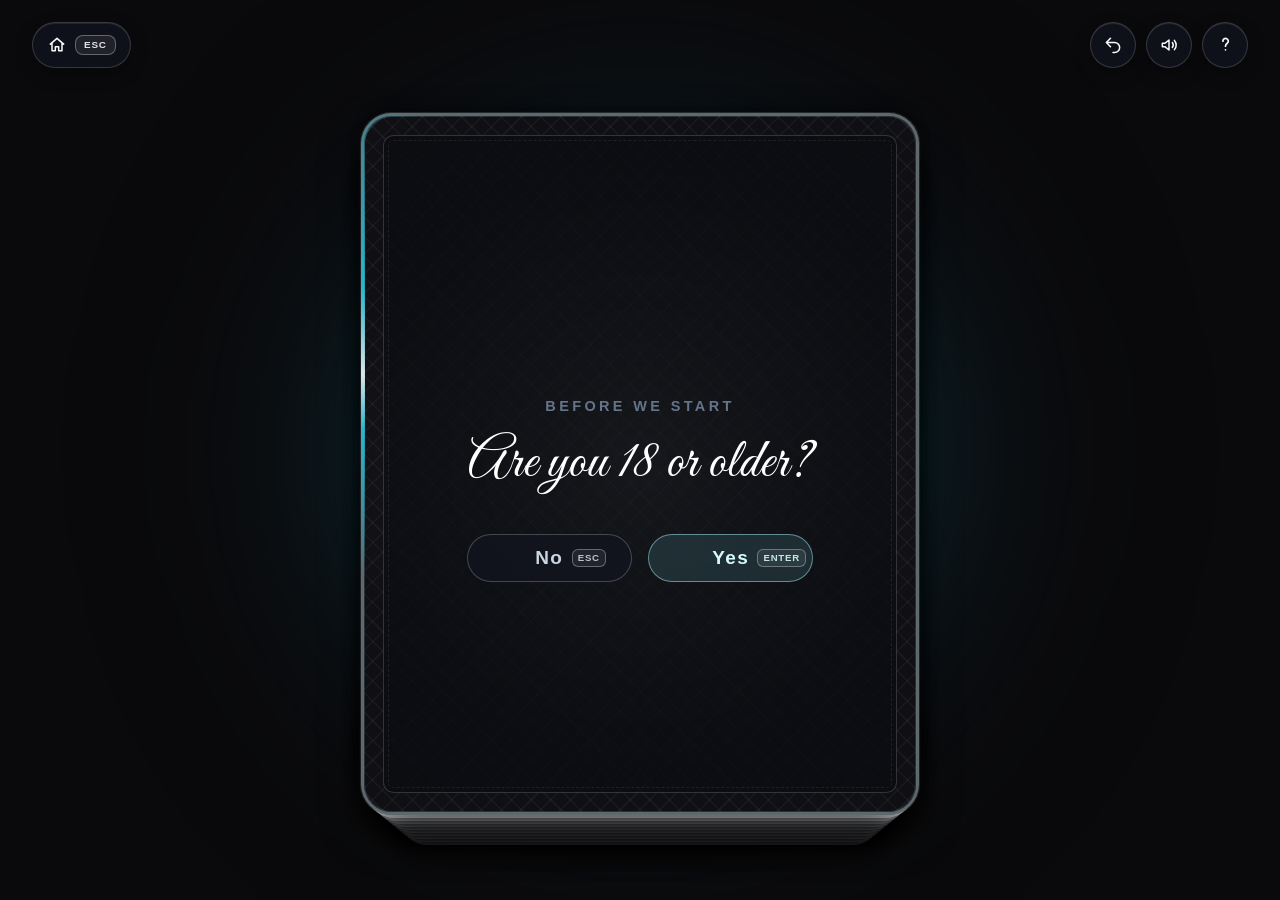
==== commit de5b93d5: "Color haul" ====
--- a/index.html
+++ b/index.html
@@ -28,10 +28,10 @@
   <link href="https://fonts.googleapis.com/css2?family=Alex+Brush&family=Baumans&family=Dancing+Script:wght@700&family=Elsie+Swash+Caps:wght@400;900&family=Great+Vibes&display=swap" rel="stylesheet">
   <meta name="description" content="A party game for hilarious confessions, wild stories, and unforgettable nights.">
   <!-- Styles split by component; mobile.css loads last so responsive overrides win -->
-  <link rel="stylesheet" href="base.css?v=163">
-  <link rel="stylesheet" href="cards.css?v=154">
-  <link rel="stylesheet" href="piles.css?v=237">
-  <link rel="stylesheet" href="mobile.css?v=178">
+  <link rel="stylesheet" href="base.css?v=173">
+  <link rel="stylesheet" href="cards.css?v=158">
+  <link rel="stylesheet" href="piles.css?v=244">
+  <link rel="stylesheet" href="mobile.css?v=188">
 </head>
 <body class="game-waiting">
 
@@ -220,24 +220,34 @@
                 <span class="info-cat-emoji" aria-hidden="true">💬</span>
                 <div class="info-cat-text">
                   <span class="info-cat-name">Games to kickstart conversations</span>
-                  <p>Pick a game, then talk, laugh and find out what your friends have done. The fun happens in the room.</p>
+                  <p>Pick a game, then talk, laugh and find out what your friends have done.<br>The fun happens in the room.</p>
+                </div>
+              </div>
+            </div>
+
+            <div class="info-cat info-cat--onescreen" data-ctx="deck">
+              <div class="info-cat-main">
+                <span class="info-cat-emoji" aria-hidden="true">📺</span>
+                <div class="info-cat-text">
+                  <span class="info-cat-name">One screen for the group</span>
+                  <p>Play together on a single device: pass the phone or laptop around, or screen cast it to the TV so the whole room can follow.</p>
                 </div>
               </div>
             </div>
 
             <div class="info-cat info-cat--classic" data-ctx="classic">
               <div class="info-cat-main">
-                <span class="info-cat-emoji" aria-hidden="true">🎲</span>
+                <span class="info-cat-emoji" aria-hidden="true">🍻</span>
                 <div class="info-cat-text">
                   <span class="info-cat-name">Classic Never Have I Ever</span>
-                  <p>Read each card out loud: "Never have I ever...". If you have done it, own it, tap Done It and tell the story.</p>
+                  <p>Read each card out loud: "Never have I ever...". If you have done it, own it, tap DONE IT and tell the story.</p>
                 </div>
               </div>
             </div>
 
             <div class="info-cat info-cat--mostlikely" data-ctx="most-likely">
               <div class="info-cat-main">
-                <span class="info-cat-emoji" aria-hidden="true">🎲</span>
+                <span class="info-cat-emoji" aria-hidden="true">🎯</span>
                 <div class="info-cat-text">
                   <span class="info-cat-name">Who's Most Likely</span>
                   <p>A card asks "Who's most likely to...". Everyone points at the person it fits best, then swipe or use the arrows to go on.</p>
@@ -247,10 +257,10 @@
 
             <div class="info-cat info-cat--shotgame" data-ctx="shot-dare">
               <div class="info-cat-main">
-                <span class="info-cat-emoji" aria-hidden="true">🎲</span>
+                <span class="info-cat-emoji" aria-hidden="true">🍶</span>
                 <div class="info-cat-text">
                   <span class="info-cat-name">Shots &amp; Dares</span>
-                  <p>The group agrees what every hit costs — 5 shots, 3 sips, 4 candies, whatever you decide together. When the goal is reached, tap SOMEONE LOST! and the loser picks a dare from three cards, then pays the stake.</p>
+                  <p>Agree what every hit costs: 5 shots, 3 sips, 4 candies, whatever you decide. When the goal is reached, tap SOMEONE LOST! and the loser picks a dare, then pays up.</p>
                 </div>
               </div>
             </div>
@@ -292,7 +302,7 @@
                 <span class="info-cat-emoji" aria-hidden="true">🥤</span>
                 <div class="info-cat-text">
                   <span class="info-cat-name">Drink responsibly</span>
-                  <p>Pace yourself, drink water in between, and skip anything that doesn't feel right. Nobody has to drink.</p>
+                  <p>Pace yourself, drink water in between, and skip anything that doesn't feel right.<br>Nobody has to drink.</p>
                 </div>
               </div>
             </div>
@@ -452,6 +462,6 @@
   <!-- Fade to Black Transition Curtain -->
   <div class="screen-fade-curtain" id="screen-fade-curtain" aria-hidden="true"></div>
 
-  <script type="module" src="app.js?v=123"></script>
+  <script type="module" src="app.js?v=130"></script>
 </body>
 </html>
--- a/base.css
+++ b/base.css
@@ -7,13 +7,22 @@
 /* Modern Tinder-style UI for Never Have I Ever • Clean Minimalist Mobile-First Edition */
 
 :root {
-  --bg-dark: #0a0b10;
-  --bg-card: #151824;
+  --bg-dark: #0a0a0c;
+  --bg-card: #111420;
   --bg-card-border: rgba(255, 255, 255, 0.22);
   --text-main: #f8fafc;
   --text-muted: #94a3b8;
   --text-dim: #64748b;
-  
+
+  /* Deck hues (H only). The colour elements inside each game share — sparkles,
+     spark illustrations, CUSTOMIZE pills, glows, particles — expressed as
+     hsla(var(--game-hue), S%, L%, A) so each keeps its own saturation and
+     lightness and only the hue follows the assigned deck. */
+  --hue-classic: 188;
+  --hue-most-likely: 47;
+  --hue-shot-dare: 340;
+  --game-hue: var(--hue-classic);
+
   /* Category Colors */
   --color-spicy: #ff2d75;
   --color-spicy-glow: rgba(255, 45, 117, 0.45);
@@ -113,6 +122,22 @@
   padding-right: var(--sar);
 }
 
+/* The deck's hue follows the game chosen on the home screen; class-free = Classic */
+
+body.mode-most-likely {
+  --game-hue: var(--hue-most-likely);
+}
+
+body.mode-shot-dare {
+  --game-hue: var(--hue-shot-dare);
+}
+
+/* The deck (home) screen and everything opened from it — how-to-play included —
+   always wears classic's teal, regardless of which game was last played */
+body.screen-deck {
+  --game-hue: var(--hue-classic);
+}
+
 @keyframes unhinged-screen-shake {
   0%, 100% { transform: translate3d(0, 0, 0); }
   12% { transform: translate3d(-7px, 2px, 0); }
@@ -136,11 +161,21 @@
   height: 90vmin;
   max-height: 1200px;
   border-radius: 50%;
-  background: radial-gradient(circle, rgba(255, 45, 117, 0.16) 0%, rgba(32, 201, 151, 0.08) 50%, transparent 75%);
+  background: radial-gradient(circle, rgba(255, 255, 255, 0.08) 0%, rgba(255, 255, 255, 0.04) 50%, transparent 75%);
   filter: blur(85px);
   pointer-events: none;
   z-index: 0;
   transition: background 0.6s cubic-bezier(0.2, 0.8, 0.2, 1);
+}
+
+/* Age gate and the classic welcome card: the page's background gradient glows
+   in the Classic deck's teal. Game play after START follows the category
+   colours set from JS; other games keep their own glow. */
+
+body.screen-age-gate .ambient-glow,
+body:not(.mode-most-likely):not(.mode-shot-dare).game-waiting .ambient-glow {
+  /* Same shape and strength updateAmbientGlow paints inline, so no flash when JS takes over */
+  background: radial-gradient(circle, rgba(34, 211, 238, 0.45) 0%, rgba(10, 11, 16, 0.4) 60%, transparent 75%);
 }
 
 #info-btn svg {
@@ -480,6 +515,9 @@
 .modal-overlay.active {
   opacity: 1;
   pointer-events: auto;
+  /* Visible immediately on open: visibility flips in 0s, opacity shares its own fade */
+  visibility: visible;
+  transition: opacity 0.25s ease, visibility 0s linear;
 }
 
 /* Used only for instant backdrop handoffs (How to Play to Customize) */
@@ -596,10 +634,11 @@
 .customise-audience-option {
   min-height: clamp(48px, 5.6vmin, 82px);
   padding: clamp(8px, 1.1vmin, 16px) clamp(6px, 0.9vmin, 14px);
-  border: 1px solid rgba(198, 173, 255, 0.24);
+  /* Idle: quiet neutral glass, the SKIP button's grey family — no hue */
+  border: 1px solid rgba(255, 255, 255, 0.14);
   border-radius: clamp(12px, 1.5vmin, 24px);
-  background: rgba(130, 96, 190, 0.1);
-  color: var(--text-muted);
+  background: rgba(255, 255, 255, 0.03);
+  color: var(--text-dim);
   font: 700 calc(var(--popup-type-scale) * clamp(0.78rem, 1.5vmin, 1.25rem))/1.2 var(--font-sans);
   cursor: pointer;
   transition: background 0.18s ease, border-color 0.18s ease, color 0.18s ease, box-shadow 0.18s ease;
@@ -607,16 +646,16 @@
 
 .customise-audience-option:hover,
 .customise-audience-option:focus-visible {
-  border-color: rgba(198, 173, 255, 0.6);
-  background: rgba(130, 96, 190, 0.2);
-  color: #e4d7ff;
+  border-color: hsla(var(--game-hue), 100%, 84%, 0.6);
+  background: hsla(var(--game-hue), 42%, 56%, 0.2);
+  color: hsl(var(--game-hue), 100%, 92%);
 }
 
 .customise-audience-option[aria-pressed="true"] {
-  border-color: rgba(198, 173, 255, 0.76);
-  background: rgba(130, 96, 190, 0.3);
-  color: #f0e9ff;
-  box-shadow: 0 0 14px rgba(164, 125, 255, 0.2), inset 0 1px 0 rgba(255, 255, 255, 0.1);
+  border-color: hsla(var(--game-hue), 100%, 84%, 0.76);
+  background: hsla(var(--game-hue), 42%, 56%, 0.3);
+  color: hsl(var(--game-hue), 100%, 96%);
+  box-shadow: 0 0 14px hsla(var(--game-hue), 100%, 75%, 0.2), inset 0 1px 0 rgba(255, 255, 255, 0.1);
 }
 
 /* Selected fields wear the golden-ratio sparkle border. The layers always
@@ -652,9 +691,9 @@
 /* Filled description stays highlighted after the field loses focus */
 .customise-description-wrap:has(.customise-group-description:not(:placeholder-shown)) .customise-group-description,
 .customise-description-wrap.has-text .customise-group-description {
-  border-color: rgba(198, 173, 255, 0.6);
-  background: linear-gradient(135deg, rgba(130, 96, 190, 0.14), rgba(8, 10, 18, 0.6) 58%);
-  box-shadow: 0 0 14px rgba(164, 125, 255, 0.14), 0 0 22px rgba(164, 125, 255, 0.12), inset 0 1px 0 rgba(255, 255, 255, 0.05);
+  border-color: hsla(var(--game-hue), 100%, 84%, 0.6);
+  background: linear-gradient(135deg, hsla(var(--game-hue), 42%, 56%, 0.14), rgba(8, 10, 18, 0.6) 58%);
+  box-shadow: 0 0 14px hsla(var(--game-hue), 100%, 75%, 0.14), 0 0 22px hsla(var(--game-hue), 100%, 75%, 0.12), inset 0 1px 0 rgba(255, 255, 255, 0.05);
 }
 
 .customise-description-wrap {
@@ -872,14 +911,15 @@
   resize: none;
   overflow: hidden;
   padding: clamp(15px, 2vmin, 30px) clamp(12px, 1.6vmin, 24px);
-  border: 1px solid rgba(198, 173, 255, 0.26);
+  /* Idle matches the SKIP button's quiet grey glass; hue arrives on focus/fill */
+  border: 1px solid rgba(255, 255, 255, 0.14);
   border-radius: clamp(12px, 1.5vmin, 24px);
   outline: none;
-  background: linear-gradient(135deg, rgba(130, 96, 190, 0.09), rgba(8, 10, 18, 0.55) 58%);
+  background: rgba(255, 255, 255, 0.03);
   color: var(--text-main);
   /* A step larger than the label: the description is the pop-up's main input */
   font: 500 calc(var(--popup-type-scale) * clamp(0.95rem, 2.1vmin, 1.7rem))/1.4 var(--font-sans);
-  box-shadow: 0 0 14px rgba(164, 125, 255, 0.09), inset 0 1px 0 rgba(255, 255, 255, 0.035);
+  box-shadow: inset 0 1px 0 rgba(255, 255, 255, 0.035);
   transition: border-color 0.18s ease, box-shadow 0.18s ease, background 0.18s ease;
 }
 
@@ -888,9 +928,9 @@
 }
 
 .customise-group-description:focus {
-  border-color: rgba(198, 173, 255, 0.78);
-  background: linear-gradient(135deg, rgba(130, 96, 190, 0.16), rgba(8, 10, 18, 0.62) 58%);
-  box-shadow: 0 0 0 3px rgba(164, 125, 255, 0.13), 0 0 20px rgba(164, 125, 255, 0.2), inset 0 1px 0 rgba(255, 255, 255, 0.05);
+  border-color: hsla(var(--game-hue), 100%, 84%, 0.78);
+  background: linear-gradient(135deg, hsla(var(--game-hue), 42%, 56%, 0.16), rgba(8, 10, 18, 0.62) 58%);
+  box-shadow: 0 0 0 3px hsla(var(--game-hue), 100%, 75%, 0.13), 0 0 20px hsla(var(--game-hue), 100%, 75%, 0.2), inset 0 1px 0 rgba(255, 255, 255, 0.05);
 }
 
 .customise-preview-note {
@@ -910,16 +950,16 @@
   padding: clamp(10px, 1.4vmin, 16px) clamp(12px, 1.6vmin, 24px);
   /* The starter cards' CUSTOMIZE purple: glass pill with the lavender border and text */
   border-radius: var(--radius-pill);
-  border: 1px solid rgba(198, 173, 255, 0.48);
-  background: rgba(130, 96, 190, 0.18);
-  color: #e4d7ff;
+  border: 1px solid hsla(var(--game-hue), 100%, 84%, 0.48);
+  background: hsla(var(--game-hue), 42%, 56%, 0.18);
+  color: hsl(var(--game-hue), 100%, 92%);
   box-shadow: none;
 }
 
 .customise-modal-done:hover,
 .customise-modal-done:focus-visible {
-  background: rgba(151, 111, 220, 0.32);
-  box-shadow: 0 0 24px rgba(164, 125, 255, 0.4), inset 0 1px 0 rgba(255, 255, 255, 0.18);
+  background: hsla(var(--game-hue), 61%, 65%, 0.32);
+  box-shadow: 0 0 24px hsla(var(--game-hue), 100%, 75%, 0.4), inset 0 1px 0 rgba(255, 255, 255, 0.18);
 }
 
 .btn-primary.customise-modal-done {
@@ -933,8 +973,8 @@
   transform: translateY(-50%);
   width: clamp(24px, 2.8vmin, 42px);
   height: clamp(24px, 2.8vmin, 42px);
-  fill: #f0e9ff;
-  filter: drop-shadow(0 0 7px rgba(231, 217, 255, 0.62));
+  fill: hsl(var(--game-hue), 100%, 96%);
+  filter: drop-shadow(0 0 7px hsla(var(--game-hue), 100%, 93%, 0.62));
 }
 
 .customise-modal-done > span:first-of-type {
@@ -1009,7 +1049,7 @@
   outline: none;
   background: rgba(255, 255, 255, 0.2);
   color: #fff;
-  box-shadow: 0 0 0 2px rgba(198, 173, 255, 0.6);
+  box-shadow: 0 0 0 2px hsla(var(--game-hue), 100%, 84%, 0.6);
 }
 
 .info-reverse-frame {
@@ -1025,7 +1065,7 @@
   border-radius: calc(var(--radius-card) - clamp(9px, 1.1vmin, 20px));
   padding: clamp(25px, 3.2vmin, 52px) clamp(14px, 2.2vmin, 34px) clamp(23px, 3vmin, 48px);
   gap: clamp(14px, 2vmin, 30px);
-  background: radial-gradient(circle at 50% 50%, rgba(25, 29, 44, 0.65) 0%, rgba(13, 16, 26, 0.88) 100%);
+  background: radial-gradient(circle at 50% 50%, rgba(15, 16, 21, 0.65) 0%, rgba(11, 12, 16, 0.88) 100%);
 }
 
 /* Fixed top (title + intro), scrollable list, fixed buttons at the bottom */
@@ -1234,11 +1274,12 @@
   top: 50%;
   transform: translateY(-50%);
   flex: 0 0 auto;
-  width: clamp(18px, 2.2vmin, 30px);
-  height: clamp(18px, 2.2vmin, 30px);
+  /* Same spark size as the customise pop-up's SAVE & PLAY button */
+  width: clamp(24px, 2.8vmin, 42px);
+  height: clamp(24px, 2.8vmin, 42px);
   fill: currentColor;
   /* Same glowing crest as the starter cards' CUSTOMIZE button */
-  filter: drop-shadow(0 0 10px rgba(180, 145, 255, 0.72));
+  filter: drop-shadow(0 0 10px hsla(var(--game-hue), 100%, 78%, 0.72));
 }
 
 .info-customise-btn > span {
@@ -1250,19 +1291,19 @@
 
 .info-reverse:not(.customise-modal-content) .info-customise-btn {
   position: relative;
-  /* The starter cards' CUSTOMIZE purple: glass pill with the lavender border and text */
+  /* The starter cards' CUSTOMIZE pill: glass with the deck-hued border and text */
   border-radius: var(--radius-pill);
-  border: 1px solid rgba(198, 173, 255, 0.48);
-  background: rgba(130, 96, 190, 0.18);
-  color: #e4d7ff;
+  border: 1px solid hsla(var(--game-hue), 100%, 84%, 0.48);
+  background: hsla(var(--game-hue), 42%, 56%, 0.18);
+  color: hsl(var(--game-hue), 100%, 92%);
   box-shadow: none;
   transition: background 0.35s ease, box-shadow 0.35s ease, transform 0.25s ease, opacity 0.25s ease;
 }
 
 .info-reverse:not(.customise-modal-content) .info-customise-btn:hover,
 .info-reverse:not(.customise-modal-content) .info-customise-btn:focus-visible {
-  background: rgba(151, 111, 220, 0.32);
-  box-shadow: 0 0 24px rgba(164, 125, 255, 0.4), inset 0 1px 0 rgba(255, 255, 255, 0.18);
+  background: hsla(var(--game-hue), 61%, 65%, 0.32);
+  box-shadow: 0 0 24px hsla(var(--game-hue), 100%, 75%, 0.4), inset 0 1px 0 rgba(255, 255, 255, 0.18);
 }
 
 .btn-primary {
@@ -1316,17 +1357,17 @@
 
 .info-reverse .customise-modal-done {
   border-radius: var(--radius-pill);
-  border: 1px solid rgba(198, 173, 255, 0.48);
-  background: rgba(130, 96, 190, 0.18);
-  color: #e4d7ff;
+  border: 1px solid hsla(var(--game-hue), 100%, 84%, 0.48);
+  background: hsla(var(--game-hue), 42%, 56%, 0.18);
+  color: hsl(var(--game-hue), 100%, 92%);
   box-shadow: none;
 }
 
 .info-reverse .customise-modal-done:hover,
 .info-reverse .customise-modal-done:focus-visible {
-  background: rgba(151, 111, 220, 0.32);
-  border-color: rgba(198, 173, 255, 0.6);
-  box-shadow: 0 0 24px rgba(164, 125, 255, 0.4), inset 0 1px 0 rgba(255, 255, 255, 0.18);
+  background: hsla(var(--game-hue), 61%, 65%, 0.32);
+  border-color: hsla(var(--game-hue), 100%, 84%, 0.6);
+  box-shadow: 0 0 24px hsla(var(--game-hue), 100%, 75%, 0.4), inset 0 1px 0 rgba(255, 255, 255, 0.18);
 }
 
 /* Floating Confetti Canvas */
@@ -1437,7 +1478,7 @@
 .age-gate-kicker {
   grid-row: 1;
   align-self: end;
-  margin: 0 0 clamp(8px, 2.2cqi, 18px);
+  margin: 0 0 clamp(14px, 3.4cqi, 30px);
   font-size: clamp(0.62rem, min(2.6cqi, 1.7vh), 1.16rem);
   font-weight: 700;
   letter-spacing: clamp(1.5px, 0.6cqi, 4px);
@@ -1462,13 +1503,13 @@
   flex-direction: column;
   align-items: center;
   width: 100%;
-  margin-top: clamp(14px, 4cqi, 34px);
+  margin-top: clamp(24px, 7cqi, 60px);
 }
 
 .age-gate-buttons {
   display: flex;
   justify-content: center;
-  gap: clamp(8px, 2.4cqi, 18px);
+  gap: clamp(12px, 3cqi, 24px);
   width: 100%;
   max-width: clamp(240px, 62cqi, 460px);
 }
@@ -1528,27 +1569,27 @@
 
 .age-gate-btn:hover,
 .age-gate-btn:focus-visible {
-  box-shadow: 0 0 1.2em rgba(198, 173, 255, 0.35), inset 0 1px 0 rgba(255, 255, 255, 0.18);
+  box-shadow: 0 0 1.2em hsla(var(--game-hue), 100%, 84%, 0.35), inset 0 1px 0 rgba(255, 255, 255, 0.18);
 }
 
 .age-gate-btn:active {
   transform: translateY(1px);
 }
 
-/* Yes: the CUSTOMIZE purple — a glass pill with lavender border and text, wearing
-   the sparkling border effect (added in JS); no spark illustration */
+/* Yes: the customize pill, dragged to the game's hue — a glass border and text
+   wearing the sparkling border effect (added in JS); no spark illustration */
 
 .age-gate-yes {
-  background: rgba(130, 96, 190, 0.18);
-  border-color: rgba(198, 173, 255, 0.48);
-  color: #e4d7ff;
+  background: hsla(var(--game-hue), 42%, 56%, 0.18);
+  border-color: hsla(var(--game-hue), 100%, 84%, 0.48);
+  color: hsl(var(--game-hue), 100%, 92%);
 }
 
 .age-gate-yes:hover,
 .age-gate-yes:focus-visible {
-  background: rgba(151, 111, 220, 0.32);
-  border-color: rgba(198, 173, 255, 0.7);
-  box-shadow: 0 0 24px rgba(164, 125, 255, 0.4), inset 0 1px 0 rgba(255, 255, 255, 0.18);
+  background: hsla(var(--game-hue), 61%, 65%, 0.32);
+  border-color: hsla(var(--game-hue), 100%, 84%, 0.7);
+  box-shadow: 0 0 24px hsla(var(--game-hue), 100%, 75%, 0.4), inset 0 1px 0 rgba(255, 255, 255, 0.18);
 }
 
 /* No: quiet dark glass with a faint warm edge, so declining reads softer than YES */
@@ -1608,7 +1649,7 @@
     linear-gradient(to top, rgba(0, 0, 0, var(--shade-bottom, 0)), transparent 40%);
 }
 
-/* Intro card sparkles: small purple stars that flash rarely and at random-looking intervals */
+/* Intro card sparkles: small teal stars that flash rarely and at random-looking intervals */
 
 .card-sparkles {
   position: absolute;
--- a/cards.css
+++ b/cards.css
@@ -120,10 +120,6 @@
 
 .game-card.level-up-card::after,
 .game-card.intro-card::after {
-  --level-up-edge-dim: rgba(215, 200, 255, 0.12);
-  --level-up-edge-glow: rgba(184, 155, 255, 0.72);
-  --level-up-edge-hot: rgba(255, 255, 255, 0.82);
-  --level-up-edge-shadow: rgba(184, 155, 255, 0.4);
   position: absolute;
   z-index: 2;
   inset: 0;
@@ -150,6 +146,25 @@
   animation: level-up-edge-rotate 12s linear infinite;
 }
 
+/* Level-up keeps the lavender edge shine */
+
+.game-card.level-up-card::after {
+  --level-up-edge-dim: rgba(215, 200, 255, 0.12);
+  --level-up-edge-glow: rgba(184, 155, 255, 0.72);
+  --level-up-edge-hot: rgba(255, 255, 255, 0.82);
+  --level-up-edge-shadow: rgba(184, 155, 255, 0.4);
+}
+
+/* Starter (intro) cards take the game's colour: cyan on Classic (class-free),
+   yellow / pink via the mode overrides in piles.css */
+
+.game-card.intro-card::after {
+  --level-up-edge-dim: rgba(200, 238, 255, 0.12);
+  --level-up-edge-glow: rgba(34, 211, 238, 0.72);
+  --level-up-edge-hot: rgba(255, 255, 255, 0.82);
+  --level-up-edge-shadow: rgba(34, 211, 238, 0.4);
+}
+
 /* Unhinged level-up edge: red at the centre of the shine, bleeding into white,
    then fading to transparent on both sides */
 
@@ -389,7 +404,7 @@
   inset: 0;
   z-index: 1000;
   overflow: hidden;
-  background: radial-gradient(circle, rgba(18, 14, 30, 0.76), rgba(10, 11, 16, 0.9));
+  background: radial-gradient(circle, rgba(12, 13, 16, 0.76), rgba(9, 10, 13, 0.9));
   opacity: 0;
   visibility: hidden;
   pointer-events: none;
@@ -480,9 +495,9 @@
   left: 0;
   right: 0;
   bottom: 0;
-  background-color: #111420;
+  background-color: #101014;
   background-image:
-    radial-gradient(circle at 50% 50%, rgba(255, 45, 117, 0.14) 0%, transparent 68%),
+    radial-gradient(circle at 50% 50%, rgba(255, 255, 255, 0.09) 0%, transparent 68%),
     repeating-linear-gradient(45deg, rgba(255, 255, 255, 0.04) 0px, rgba(255, 255, 255, 0.04) clamp(1.5px, 0.14vmin, 3px), transparent clamp(1.5px, 0.14vmin, 3px), transparent clamp(14px, 1.4vmin, 24px)),
     repeating-linear-gradient(-45deg, rgba(255, 255, 255, 0.04) 0px, rgba(255, 255, 255, 0.04) clamp(1.5px, 0.14vmin, 3px), transparent clamp(1.5px, 0.14vmin, 3px), transparent clamp(14px, 1.4vmin, 24px));
   pointer-events: none;
@@ -536,10 +551,12 @@
   width: 100%;
   height: 100%;
   fill: currentColor;
-  filter: drop-shadow(0 0 10px rgba(180, 145, 255, 0.72));
+  filter: drop-shadow(0 0 10px hsla(var(--game-hue), 100%, 78%, 0.72));
 }
 
 .customise-btn svg {
+  /* The card's spark illustration glows in the game's hue: the deck hue on the
+     original purple's saturation and lightness (classic cyan, then yellow / pink) */
   width: clamp(13px, 2.4cqi, 30px);
   height: clamp(13px, 2.4cqi, 30px);
 }
@@ -560,8 +577,8 @@
 
 .customise-btn:hover,
 .customise-btn:focus-visible {
-  background: rgba(151, 111, 220, 0.32);
-  box-shadow: 0 0 24px rgba(164, 125, 255, 0.4), inset 0 1px 0 rgba(255, 255, 255, 0.18);
+  background: hsla(var(--game-hue), 61%, 65%, 0.32);
+  box-shadow: 0 0 24px hsla(var(--game-hue), 100%, 75%, 0.4), inset 0 1px 0 rgba(255, 255, 255, 0.18);
 }
 
 .customise-btn:active {
--- a/piles.css
+++ b/piles.css
@@ -118,7 +118,7 @@
   padding: 0;
   overflow-y: auto;
   -webkit-overflow-scrolling: touch;
-  background: #0a0b10;
+  background: #0a0a0c;
   backdrop-filter: none;
   -webkit-backdrop-filter: none;
 }
@@ -187,7 +187,7 @@
   text-align: left;
   cursor: pointer;
   transition: border-color 0.2s ease, box-shadow 0.2s ease;
-  --deck-color: #9b5de5;
+  --deck-color: #22d3ee;
 }
 
 .deck-option[data-mode="most-likely"] {
@@ -1178,14 +1178,14 @@
 }
 
 .shot-actions .shot-customise {
-  border-color: rgba(198, 173, 255, 0.48);
-  background: rgba(130, 96, 190, 0.18);
-  color: #e4d7ff;
+  border-color: hsla(var(--game-hue), 100%, 84%, 0.48);
+  background: hsla(var(--game-hue), 42%, 56%, 0.18);
+  color: hsl(var(--game-hue), 100%, 92%);
 }
 
 .shot-actions .shot-customise:hover,
 .shot-actions .shot-customise:focus-visible {
-  background: rgba(151, 111, 220, 0.32);
+  background: hsla(var(--game-hue), 61%, 65%, 0.32);
 }
 
 .shot-customise svg {
@@ -1301,7 +1301,7 @@
 @property --deck-glow {
   syntax: '<color>';
   inherits: true;
-  initial-value: #9b5de5;
+  initial-value: #22d3ee;
 }
 
 /* The screen glows in the selected deck's colour; the colour eases between decks */
@@ -1311,8 +1311,8 @@
 }
 
 .deck-bg {
-  background-color: #0a0b10;
-  background-image: radial-gradient(circle at 50% 42%, color-mix(in srgb, var(--deck-glow) 55%, transparent) 0%, rgba(10, 11, 16, 0.4) 55%, transparent 75%);
+  background-color: #0a0a0c;
+  background-image: radial-gradient(circle at 50% 42%, color-mix(in srgb, var(--deck-glow) 55%, transparent) 0%, rgba(10, 10, 12, 0.4) 55%, transparent 75%);
 }
 
 /* Each card carries the same pattern as the pop-ups (the default .vector-pattern) */
@@ -1400,11 +1400,12 @@
 /* The crest and the title sparkles take the selected deck's colour */
 
 .deck-screen .deck-crest {
-  color: var(--deck-glow);
+  /* Bright core in the deck's colour; the halo keeps the full deck colour */
+  color: color-mix(in srgb, var(--deck-glow) 55%, white);
 }
 
 .deck-screen .deck-hero-title .card-sparkle {
-  background: var(--deck-glow);
+  background: color-mix(in srgb, var(--deck-glow) 55%, white);
   filter: drop-shadow(0 0 3px var(--deck-glow));
 }
 
@@ -1636,7 +1637,13 @@
 /* The crest and the title sparkles glow in the selected deck's colour */
 
 .deck-screen .crest-diamond {
-  color: var(--deck-glow);
+  color: color-mix(in srgb, var(--deck-glow) 55%, white);
+  filter: drop-shadow(0 0 10px var(--deck-glow));
+}
+
+/* cards.css pins the svg's own drop-shadow to --game-hue (teal on the home
+   screen); the spark must glow in the selected deck's colour instead */
+.deck-screen .crest-diamond svg {
   filter: drop-shadow(0 0 10px var(--deck-glow));
 }
 
@@ -3127,9 +3134,9 @@
    fluid clamp), but tinted in the button's own purple */
 
 .shot-customise .key-cue {
-  background: rgba(130, 96, 190, 0.22);
-  border-color: rgba(198, 173, 255, 0.4);
-  color: #e4d7ff;
+  background: hsla(var(--game-hue), 42%, 56%, 0.22);
+  border-color: hsla(var(--game-hue), 100%, 84%, 0.4);
+  color: hsl(var(--game-hue), 100%, 92%);
   margin: 0;
   font-size: 0.7rem;
   min-width: 30px;
@@ -4144,8 +4151,8 @@
 }
 
 .card-back .card-sparkle {
-  background: var(--sparkle-color, #c9a9ff);
-  filter: drop-shadow(0 0 3px color-mix(in srgb, var(--sparkle-color, #c9a9ff) 80%, transparent));
+  background: var(--sparkle-color, hsl(var(--game-hue), 100%, 83%));
+  filter: drop-shadow(0 0 3px color-mix(in srgb, var(--sparkle-color, hsl(var(--game-hue), 100%, 83%)) 80%, transparent));
 }
 
 /* The arch sparkle layer may spill past the icons like the title's does */
@@ -4190,3 +4197,39 @@
   font-size: clamp(20rem, 150cqi, 80rem);
   transform: none;
 }
+
+/* ===== Revisions 77: starter cards wear their game's colour ===== */
+
+/* The intro card's rotating border keeps the deck's own colours (cyan / yellow /
+   pink, full saturation). The CUSTOMIZE pills, sparkles, sparks and glows follow
+   the softer --game-hue system instead (base.css): each element dragged to the
+   deck's hue while keeping its own saturation and lightness. */
+
+body.mode-most-likely .game-card.intro-card::after {
+  --level-up-edge-dim: rgba(255, 212, 59, 0.12);
+  --level-up-edge-glow: rgba(255, 212, 59, 0.72);
+  --level-up-edge-hot: rgba(255, 255, 255, 0.82);
+  --level-up-edge-shadow: rgba(255, 212, 59, 0.4);
+}
+
+body.mode-shot-dare .game-card.intro-card::after {
+  --level-up-edge-dim: rgba(255, 45, 117, 0.12);
+  --level-up-edge-glow: rgba(255, 45, 117, 0.72);
+  --level-up-edge-hot: rgba(255, 255, 255, 0.82);
+  --level-up-edge-shadow: rgba(255, 45, 117, 0.4);
+}
+
+/* ===== Revisions 78: greyscale surfaces behind the game ===== */
+
+/* The .vector-pattern base went near-greyscale (#101014, a faint blue lift,
+   white centre lift) for the pop-ups and the in-game card backs. The home
+   tiles keep the original navy base and pink tint: they are the look every
+   other surface now mimics. */
+
+.deck-option > .vector-pattern {
+  background-color: #111420;
+  background-image:
+    radial-gradient(circle at 50% 50%, rgba(255, 45, 117, 0.14) 0%, transparent 68%),
+    repeating-linear-gradient(45deg, rgba(255, 255, 255, 0.04) 0px, rgba(255, 255, 255, 0.04) clamp(1.5px, 0.14vmin, 3px), transparent clamp(1.5px, 0.14vmin, 3px), transparent clamp(14px, 1.4vmin, 24px)),
+    repeating-linear-gradient(-45deg, rgba(255, 255, 255, 0.04) 0px, rgba(255, 255, 255, 0.04) clamp(1.5px, 0.14vmin, 3px), transparent clamp(1.5px, 0.14vmin, 3px), transparent clamp(14px, 1.4vmin, 24px));
+}
--- a/mobile.css
+++ b/mobile.css
@@ -270,7 +270,7 @@
 .card-back {
   --card-back-frame-inset: clamp(20px, 2.4cqi, 46px);
   --card-back-inner-inset: clamp(4px, 0.65cqi, 11px);
-  background: #111420;
+  background: #101014;
   transform: rotateY(180deg);
   display: flex;
   align-items: center;
@@ -293,7 +293,7 @@
   align-items: center;
   justify-content: center;
   padding: clamp(20px, 3.8cqi, 64px) clamp(16px, 3cqi, 52px);
-  background: radial-gradient(circle at 50% 50%, rgba(25, 29, 44, 0.65) 0%, rgba(13, 16, 26, 0.88) 100%);
+  background: radial-gradient(circle at 50% 50%, rgba(15, 16, 21, 0.65) 0%, rgba(11, 12, 16, 0.88) 100%);
 }
 
 /* Fancy Cursive 2-Line Title ("Never Have" / "AI Ever") */
@@ -342,7 +342,9 @@
   justify-content: center;
   width: clamp(24px, 4.6vh, 90px);
   height: clamp(24px, 4.6vh, 90px);
-  color: #d7c8ff;
+  /* The spark illustration wears the game's hue at the same brightness as the
+     deck screen's spark (bright core, 55% colour + 45% white) */
+  color: color-mix(in srgb, hsl(var(--game-hue), 100%, 58%) 55%, white);
 }
 
 .customise-btn {
@@ -352,10 +354,10 @@
   gap: 8px;
   margin-top: 16px;
   padding: clamp(7px, 4cqi, 26px) clamp(12px, 6.5cqi, 40px);
-  border: 1px solid rgba(198, 173, 255, 0.48);
+  border: 1px solid hsla(var(--game-hue), 100%, 84%, 0.48);
   border-radius: var(--radius-pill);
-  background: rgba(130, 96, 190, 0.18);
-  color: #e4d7ff;
+  background: hsla(var(--game-hue), 42%, 56%, 0.18);
+  color: hsl(var(--game-hue), 100%, 92%);
   font-family: var(--font-sans);
   font-size: clamp(0.6rem, 4.3cqi, 1.5rem);
   font-weight: 800;
@@ -364,7 +366,7 @@
   cursor: pointer;
   -webkit-backdrop-filter: blur(8px);
   backdrop-filter: blur(8px);
-  box-shadow: 0 0 16px rgba(164, 125, 255, 0.2), inset 0 1px 0 rgba(255, 255, 255, 0.12);
+  box-shadow: 0 0 16px hsla(var(--game-hue), 100%, 75%, 0.2), inset 0 1px 0 rgba(255, 255, 255, 0.12);
   transition: background 0.18s ease, box-shadow 0.18s ease, transform 0.18s ease;
 }
 
@@ -417,7 +419,11 @@
   padding: clamp(12px, 2.5vmin, 40px);
   opacity: 0;
   pointer-events: none;
-  transition: opacity 0.25s ease;
+  /* Hidden overlays leave rendering entirely: a full-screen blurred backdrop
+     left at opacity:0 can still composite its backdrop-filter and blip through
+     the fade-to-black curtain during deck-to-game handovers */
+  visibility: hidden;
+  transition: opacity 0.25s ease, visibility 0s linear 0.25s;
 }
 
 /* Widescreens and TVs: the pop-ups grow with the viewport instead of
@@ -442,7 +448,7 @@
   max-height: 85vh;
   max-height: 85dvh;
   padding: 0;
-  background: #111420;
+  background: #101014;
   border: var(--stroke-card) solid rgba(255, 255, 255, 0.28);
   border-radius: var(--radius-card);
   box-shadow: 0 20px 48px -10px rgba(0, 0, 0, 0.75), 0 0 1px 1px rgba(255, 255, 255, 0.16);
@@ -865,9 +871,9 @@
   height: var(--sparkle-size, 5px);
   /* Centre each star on its point */
   margin: calc(var(--sparkle-size, 5px) / -2) 0 0 calc(var(--sparkle-size, 5px) / -2);
-  background: #c9a9ff;
+  background: hsl(var(--game-hue), 100%, 83%);
   clip-path: polygon(50% 0, 62% 38%, 100% 50%, 62% 62%, 50% 100%, 38% 62%, 0 50%, 38% 38%);
-  filter: drop-shadow(0 0 3px rgba(180, 140, 255, 0.9));
+  filter: drop-shadow(0 0 3px hsla(var(--game-hue), 100%, 77%, 0.9));
   opacity: 0;
   animation: card-sparkle-flash var(--sparkle-duration, 9s) ease-in-out var(--sparkle-delay, 0s) infinite;
 }
